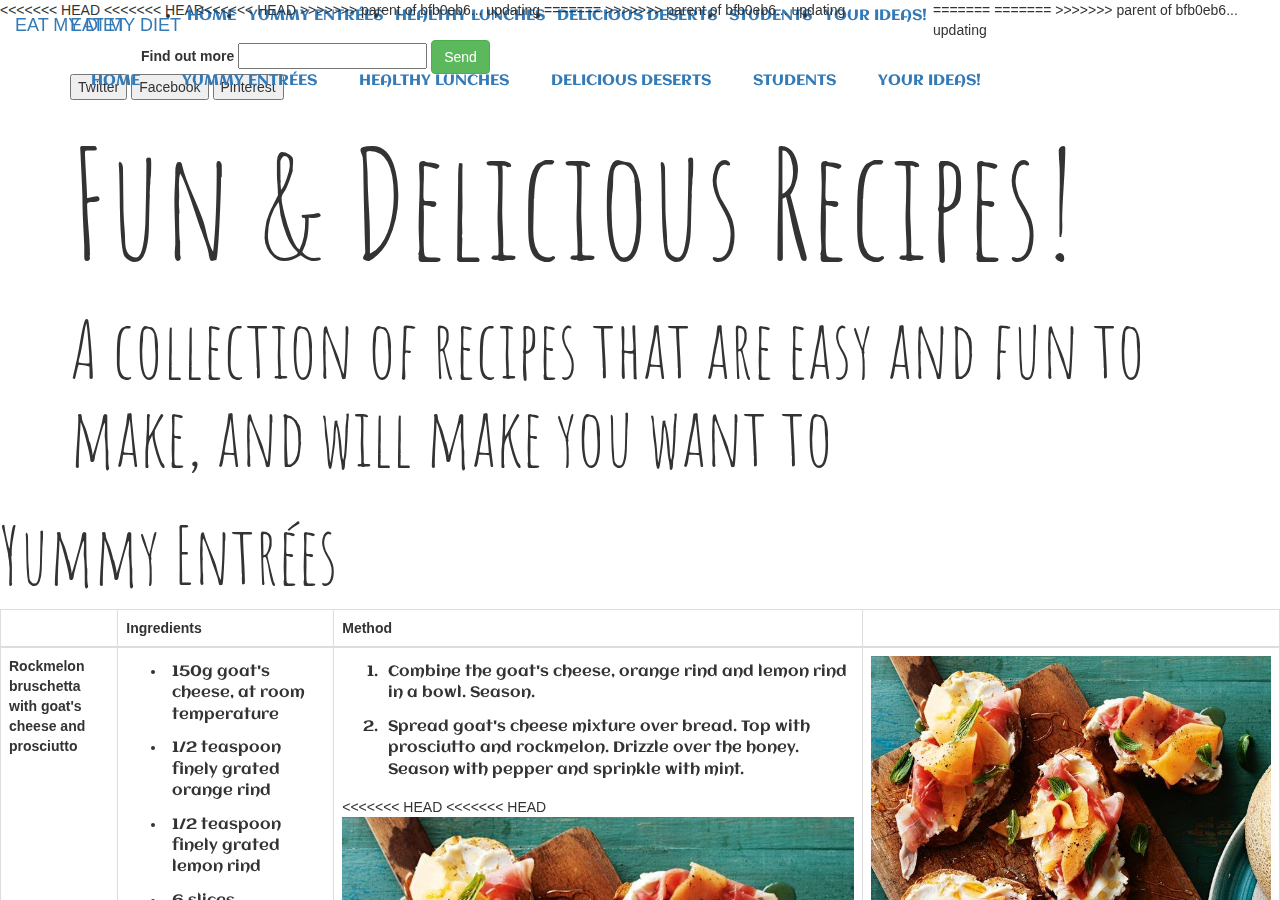
==== index.html @ ce7e186a "Revert "updating"" ====
<!DOCTYPE html>

<html>

<head>

  <title>EAT MY DIET! </title>
  <link href='https://fonts.googleapis.com/css?family=Aclonica' rel='stylesheet'>
  <link href='https://fonts.googleapis.com/css?family=Amatic SC' rel='stylesheet'>
  <script src="https://ajax.googleapis.com/ajax/libs/jquery/3.3.1/jquery.min.js"></script>
  <script src="https://maxcdn.bootstrapcdn.com/bootstrap/3.3.7/js/bootstrap.min.js"></script>
  <link rel="stylesheet" href="https://maxcdn.bootstrapcdn.com/bootstrap/3.3.7/css/bootstrap.min.css">
  <link rel="stylesheet" type="text/css" href="student-recipes.css">
  <meta name="viewport" content="width=device-width,initial-scale=1.0">
  <meta charset="utf-8">

</head>

<body>

<<<<<<< HEAD
<<<<<<< HEAD
 <nav class="navbar navbar-expand-lg navbar-light navbar-fixed-top">
      <a class="navbar-brand" href="#">EAT MY DIET</a>
      <div class="collapse navbar-collapse" id="navbarNav">
       <ul class="navbar-nav">
         <li class="nav-item active"><a href="#">HOME<span class="sr-only">(current)</span></a></li>
         <li class="nav-item active"><a class="nav-link ye-menubar" href="#yummy">YUMMY ENTRÉES</a></li>
         <li class="nav-item active"><a class="nav-link hl-menubar" href="#HL">HEALTHY LUNCHES</a></li>
         <li class="nav-item active"><a class="nav-link dd-menubar" href="#DD">DELICIOUS DESERTS</a></li>
         <li class="nav-item active"><a class= "nav-link s-menubar" href='#S'>STUDENTS</a></li>
         <li class="nav-item active"><a class= "nav-link yi-menubar" href="#YI">YOUR IDEAS!</a></li>
       </ul>
=======
=======
>>>>>>> parent of bfb0eb6... updating
 <nav class="navbar navbar-light navbar-fixed-top">
   <div class="container">
     <div class="navbar-header">
       <a class="navbar-brand" href="#">EAT MY DIET</a>
<<<<<<< HEAD
>>>>>>> parent of bfb0eb6... updating
=======
>>>>>>> parent of bfb0eb6... updating
     </div>
     <ul class="nav navbar-nav">
       <li class="active"><a href="#">HOME</a></li>
       <li><a class="ye menubar" href="#">YUMMY ENTRÉES</a></li>
       <li><a class="hl menubar" href="#">HEALTHY LUNCHES</a></li>
       <li><a class="dd menubar" href="#">DELICIOUS DESERTS</a></li>
       <li><a class= "s menubar" href='#'>STUDENTS</a></li>
       <li><a class= "yi menubar" href="#">YOUR IDEAS!</a></li>

     </ul>
   </div>
 </nav>

  <div class="container">

    <div class="form">
      <form role='form'>
        <label for="email">Find out more</label>
        <input type="text" name="email" >
        <button class="btn btn-success" type="submit">Send</button>
      </form>
    </div>

    <div id="social-buttons">
      <button class="btn-twitter">Twitter</button>
      <button class="btn-facebook">Facebook</button>
      <button class="btn-pinterest">Pinterest</button>
    </div>
</div>

    <div class="head">
      <div class="container" id=5>
        <h1> Fun & Delicious Recipes! </h1>
        <h2> A collection of recipes that are easy and fun to make, and will make you want to
      </div>
    </div>


    <div class="head">
      <div class="containeryummy">
        <h2> Yummy Entrées </h2>
        <table class="table table-bordered">
          <thead class="thead-light">
            <tr>
              <th scope="col"></th>
              <th scope="col">Ingredients</th>
              <th scope="col">Method</th>
              <th scope="col"></th>
            </tr>
          </thead>
          <tbody>
            <tr>
              <th scope="row">Rockmelon bruschetta with goat's cheese and prosciutto</th>
              <td>
                <ul>
                <li>150g goat's cheese, at room temperature</li>
                <li>1/2 teaspoon finely grated orange rind</li>
                <li>1/2 teaspoon finely grated lemon rind</li>
                <li>6 slices sourdough bread, chargrilled</li>
                <li>6 slices prosciutto</li>
                <li>500g rockmelon, peeled, thinly sliced lengthways</li>
                <li>Honey, to serve</li>
                <li>Fresh mint leaves, to serve</li>
              </ul>
            </td>
              <td>
                <ol>
                <li>Combine the goat's cheese, orange rind and lemon rind in a bowl. Season.</li>
                <li>Spread goat's cheese mixture over bread. Top with prosciutto and rockmelon. Drizzle over the honey. Season with pepper and sprinkle with mint.</li>
              </ol>
<<<<<<< HEAD
<<<<<<< HEAD
            </div>
              <div class="col-3"> <img src="rockmelon-bruschetta-with-goats-cheese-and-prosciutto-70235-1.jpeg" style="width:100%"> </div>
            </div>
            <div  class="row">
              <div scope="row" class="col-3">Tomato and Mozzarella</div>
              <div class="col-3">
=======
=======
>>>>>>> parent of bfb0eb6... updating
            </td>
              <td> <img src="rockmelon-bruschetta-with-goats-cheese-and-prosciutto-70235-1.jpeg" width="400px"> </td>
            </tr>
            <tr>
              <th scope="row">Tomato and Mozzarella</th>
              <td>
<<<<<<< HEAD
>>>>>>> parent of bfb0eb6... updating
=======
>>>>>>> parent of bfb0eb6... updating
                <ul>
                <li>Cherry Tomatoes</li>
                <li>"Bite size" Mozzarella</li>
                <li>Basil leaves</li>
                <li>Olive oil</li>
                <li>Black pepper</li>
              </ul>
            </td>
              <td>
                <ol>
                  <li>Combine the ingredients</li>
                  <li>Season with pepper and add plenty of olive oil</li>
                </ol>
<<<<<<< HEAD
<<<<<<< HEAD
              </div>
              <div class="col-3"><img src="cherry-tomatoes-delicious-food-7765.jpg" style="width:100%"></div>
            </div>
        </div>
    </div>

    <div class="head" id="HL">
=======
=======
>>>>>>> parent of bfb0eb6... updating
              </td>
              <td><img src="cherry-tomatoes-delicious-food-7765.jpg" width="400px"></td>
            </tr>
          </tbody>
        </table>
<<<<<<< HEAD
>>>>>>> parent of bfb0eb6... updating
=======
>>>>>>> parent of bfb0eb6... updating

      </div>
    </div>

    <div class="head">
      <div class="container1">
        <h2> Healthy Lunches </h2>
        <table class="table table-bordered">
          <thead class="thead-light">
            <tr>
              <th scope="col"></th>
              <th scope="col">Ingredients</th>
              <th scope="col">Method</th>
              <th scope="col"></th>
            </tr>
          </thead>
          <tbody>
            <tr>
              <th scope="row">Baked sweet potatoes with steak fajita filling</th>
              <td>
                <ul>
                <li>4 sweet potatoes</li>
                <li>2 tbsp live oil, plus extra to rub on the potatoes</li>
                <li>juice 1 lime</li>
                <li>2 tsp chilli powder</li>
                <li>1 tsp garlic powder</li>
                <li>1 tsp ground cumin</li>
                <li>500g lean beef steak, cut into medium-sized strips</li>
                <li>2 onions, thinly sliced</li>
                <li>a mixture of 4 orange, yellow and red peppers, thinly sliced</li>
                <li>small handful coriander, chopped</li>
                <li>2 avocados, halved, stoned and peeled</li>
              </ul>
            </td>
              <td>
                <ol>
                <li>Heat oven to 220C/200C fan/gas 7. Wash the sweet potatoes, prick them with a fork all over, then rub with a little olive oil and season generously. Wrap each potato in tin foil and bake on a baking tray for 45-55 mins until soft.</li>
                <li>To make the marinade, put the lime juice, chilli powder, garlic powder, cumin, 1 tbsp olive oil and a generous pinch of seasoning in a bowl. Mix everything together, then pour half the marinade into a second bowl. Add the steak to one of the bowls and mix well. Add the onions and peppers to the other bowl and mix to ensure everything is evenly coated. Cover both bowls in cling film and chill in the fridge until needed.</li>
                <li>When the sweet potatoes have about 20 mins left to cook, heat the remaining 1 tbsp olive oil in a large frying pan over a medium heat. Add the onion and pepper mixture, cook for 12-15 mins, stirring often, until they go soft and start to glisten and brown, then tip onto a plate. Wipe the pan clean with some kitchen paper, add the steak and cook for 3-5 mins, stirring often. Add the onions and peppers back to the pan for a few mins before serving, then remove from the heat and stir through most of the coriander.</li>
                <li>Mash the avocado in a bowl with a fork. Add a good pinch of salt and the rest of the coriander.</li>
                <li>To serve, halve each sweet potato lengthways, mash the insides with a fork, then top with a spoonful of the steak fajita mixture and a dollop of mashed avocado. Enjoy!</li>
            </td>
              <td> <img src="baked-sweet-potato.jpg" width="400px"> </td>
            </tr>
            <tr>
              <th scope="row">Chipotle chicken wraps</th>
              <td>
                <ul>
                <li>1 tbsp vegetable oil</li>
                <li>1 onion, finely sliced</li>
                <li>1 garlic clove</li>
                <li>2 chicken breasts, sliced into strips</li>
                <li>2 tbsp chipotle paste</li>
                <li>400g can chopped tomatoes</li>
                <li>400g can black beans, drained</li>
                <li>4 large corn or flour tortilla wraps</li>
                <li>½ avocado, stoned, peeled and sliced</li>
                <li>½ Baby Gem lettuce, shredded</li>
                <li>1 lime, halved</li>
              </ul>
            </td>
              <td>
                <ol>
                  <li>Heat the oil in a frying pan over a low-medium heat. Toss in the onion and cook for 10 mins until softened. Crush in the garlic and stir for 1 min before adding the chicken. Turn up the heat and brown the chicken all over. Spoon over the chipotle and stir to coat for 1 min. Pour in the tomatoes and bring to the boil. Season well and reduce the heat to a gentle simmer.</li>
                  <li>Cook for 5-6 mins or until the chicken is cooked through and any excess liquid has evaporated. Stir the beans through until warmed, then remove from the heat. Warm the wraps following pack instructions.</li>
                  <li>Divide the mix between the wraps, top with the avocado and shredded lettuce, and squeeze over the lime. Roll up and cut in half before serving.</li>
                </ol>
              </td>
              <td><img src="chipotle-chicken-wraps.jpg" width="400px"></td>
            </tr>
          </tbody>
        </table>
      </div>

    </div>

    <div class="head">
      <div class="container" id="DD">
        <h2> Delicious Deserts </h2>
        <table class="table table-bordered">
          <thead class="thead-light">
            <tr>
              <th scope="col"></th>
              <th scope="col">Ingredients</th>
              <th scope="col">Method</th>
              <th scope="col"></th>
            </tr>
          </thead>
          <tbody>
            <tr>
              <th scope="row">No Bake S'mores Pie</th>
              <td>
                <ul>
                <li>1 1/2 cups graham cracker crumbs</li>
                <li>1/4 cup malted milk powder</li>
                <li>2 tablespoons granulated sugar</li>
                <li>3/4 teaspoon kosher salt</li>
                <li>1/4 cup unsalted butter, melted</li>
                <li>1/4 cup heavy cream</li>
                <li>8 ounces bittersweet chocolate, finely choppe</li>
                <li>1/3 cup heavy cream</li>
                <li>1 1/2 teaspoons light corn syrup</li>
                <li>2 1/2 tablespoons unsalted butter</li>
                <li>1 bag marshmallows</li>
              </ul>
            </td>
              <td>
                <ol>
                <li>Make the Graham Cracker Crust: In a large bowl, whisk together the graham cracker crumbs, malted milk powder, sugar and salt. In a measuring cup, whisk together the melted butter and heavy cream, then pour over the crumb mixture. Using a rubber spatula, fold and mix and the ingredients together until all of the dry ingredients are evenly moistened. Turn the mixture out into a 9-inch pie plate and press evenly along the bottom and up the sides of the pan. Refrigerate while the chocolate filling is prepared.</li>
                <li>Make the Chocolate Filling: Place the chopped chocolate in a medium bowl. Combine the heavy cream and corn syrup in a small saucepan and place over medium heat. Warm the mixture until it is just barely boiling. Remove from the heat and pour over the chopped chocolate. Let sit for 1 minutes, then gently begin stirring with a rubber spatula (starting in the middle and working your way out), mixing until all of the chocolate is melted and combined. Add the butter and stir until melted and incorporated. (If the mixture cools down too much to totally melt the chocolate or butter, microwave in 10-second increments on 50% power, stirring until everything is completely melted together.)</li>
                <li>Pour the chocolate mixture into the chilled pie crust and spread into an even layer. Gently press the marshmallows into the chocolate filling, covering the top of the pie with marshmallows. Chill the pie briefly (30 minutes to 1 hour) to allow the chocolate the set. When ready to serve, use a kitchen torch to toast the marshmallows. The pie can be kept at room temperature as long as it’s not warmer than about 72 degrees. If your kitchen is warmer than that, then I would refrigerate the pie so the chocolate filling doesn’t melt.</li>
                </ol>
            </td>
              <td> <img src="smores-pie-34-600.jpeg" width="400px"> </td>
            </tr>
            <tr>
              <th scope="row">Gooey Pecan Pie Biscuits</th>
              <td>
                <ul>
                <li>1 pound of biscuit dough</li>
                <li>2 cups of pecan pie filling</li>
                <li>1/2 cup of melted unsalted butter</li>
              </ul>
            </td>
              <td>
                <ol>
                  <li>Cut the biscuit dough into 16 equal pieces, then roll the dough into balls and put them in a large bowl</li>
                  <li>Toss with the pecan pie filling and melted butter.</li>
                  <li>Scopp everything into a medium ovenproof skillet and bake at 350F for 22 to 27 minutes, until the biscuits are cooked through. Serve hot.</li>
                </ol>
              </td>
              <td><img src="pecanpie.jpeg" style="width:100%"></td>
            </tr>
          </tbody>
        </table>
      </div>

    </div>

    <div class="head">
      <div class="container" id="S">
        <h2> Students </h2>
        <table class="table table-bordered">
          <thead class="thead-light">
            <tr>
              <th scope="col"></th>
              <th scope="col">Ingredients</th>
              <th scope="col">Method</th>
              <th scope="col"></th>
            </tr>
          </thead>
          <tbody>
            <tr>
              <th scope="row">Pasta and Pesto</th>
              <td>
                <ul>
                <li>1 pack of Pasta</li>
                <li>1 can of Pesto</li>
                <li>Parmesan cheese to taste</li>
                <li>Cherry Tomatoes</li>
                <li>Basil leaves</li>
                <li>Black pepper</li>
                <li>Salt</li>
              </ul>
            </td>
              <td>
                <ol>
                <li>Cook the pasta. Don't forget to add salt.</li>
                <li>Add pesto sauce to the cooked pasta. Season with pepper and sprinkle with basil leaves and parmesan cheese</li>
              </ol>
            </td>
              <td> <img src="close-up-1854245_960_720.jpg" style="width:100%"> </td>
            </tr>
            <tr>
              <th scope="row">Tomato and Mozzarella</th>
              <td>
                <ul>
                <li>250g long grain rice</li>
                <li>3 tbsp vegetable oil</li>
                <li>1 onion, finely chopped</li>
                <li>4 eggs, beaten</li>
                <li>2 spring onions, sliced, to serve</li>
              </ul>
            </td>
              <td>
                <ol>
                  <li>Cook the rice following pack instructions, then drain, spread it out to steam-dry and set aside.</li>
                  <li>Heat 2 tbsp of the oil in a large wok over a high heat, then add the onion and fry until lightly browned, around 5 mins. Add the rice, stir and toast for about 3 mins, then move to the side of the pan.</li>
                  <li>Add the remaining oil, then tip in the egg mixture. Leave to cook a little, then mix in with the rice – stir vigorously to coat the grains or, if you prefer the egg chunkier, allow to set for a little longer before breaking up and stirring through. Tip into a serving bowl and scatter over the spring onion to serve.</li>
                </ol>
              </td>
              <td><img src="eggrice.jpg" style="width:100%"></td>
            </tr>
          </tbody>
        </table>
      </div>
    </div>


  <script src="java.js"></script>
</body>
---- student-recipes.css ----
h1 {
    font-family: 'Amatic SC';font-size: 150px; font-weight: semibold;
}
h2 {
    font-family: 'Amatic SC';font-size: 80px; font-weight: lighter;
}
h3 {
    font-family: 'Amatic SC';font-size: 50px; font-weight: normal;
}

h4 {
    font-family: 'Amatic SC';font-size: 40px; font-weight: lighter;
}

li {
  font-family:'Aclonica';font-size: 15px; font-weight: lighter; padding: 6px;
}
.container1 {
   overflow: hidden;
   position: relative;
   top: 600px;
}
<<<<<<< HEAD
<<<<<<< HEAD
#HL{
  overflow: hidden;
  position: relative;
  top: 600px;
}
#yummy {
=======
.containeryummy {
>>>>>>> parent of bfb0eb6... updating
   overflow: hidden;
   position: relative;
   top: 600px;
}
#DD {
   overflow: hidden;
   position: relative;
   top: 600px;
}
#S {
=======
.containeryummy {
>>>>>>> parent of bfb0eb6... updating
   overflow: hidden;
   position: relative;
   top: 600px;
}
.container1:before {
  content: ' ';
  position: absolute;
  left: 0;
  top: 0;
  width: 100%;
  height: 100%;
  z-index: 1;
  opacity: 0.8;
  filter: alpha(opacity=50);
}
.container1 h1 {
    padding: 50px;
    text-align: center;
    z-index: 2;
    position: relative;
    color: black;
}
.container1 p {
  padding: 50px;
  text-align: center;
  z-index: 2;
  position: relative;
  color: black;
}
.form button {
  color: white;
  background: #6495ED;
  border-color: #6495ED;
  padding: 20px;
  align: center;
  top: auto;
}
#social-buttons button{
  color:white;
  text-align: center;
  padding: 10px;
  align: center;
}
.btn-twitter {
  background: #00acee;
  border-color: #009ad5;

}
.btn-facebook {
  background: #4868ac;
  border-color: #314775;
}
.btn-pinterest {
  background: #b62f26;
  border-color: #b62f26;
}
#mission {
  background:#00b8e6;
  color: #ddd;
}
body {
   padding-top: 50px 0;
   background-color: #80e5ff;
 }
.navbar {
  background: #ffffff;
  text-align: right;
          }

.navbar-brand{
    font-size: 25px;
    font-family: 'Aclonica';
}
.container1 h2 {
              padding: 50px;
              text-align: center;
              z-index: 2;
              position: relative;
              color: black;
}
.containeryummy h2 {
              padding: 50px;
              text-align: center;
              z-index: 2;
              position: relative;
              color: black;
}
.container1 iframe {
            position: relative;
            left: 410px;
            top: 50px;
}
.container3 {
  padding: 60px;
  z-index: 2;
  position: relative;
}
.container3 {
   background-image: url(dish-918613_960_720.jpg);
   background-size: 120%;
   background-position: bottom;
   position: absolute;
   height: 850px;
   width: 1440px;

 }
 .container5 h1 {
     padding: 50px;
     text-align: center;
     z-index: 2;
     position: relative;
     color: black;
     text-align: center;
     top: 280px;
 }
 .containerTomato {
   background-image: url(cherry-tomatoes-delicious-food-7765.jpg);
   background-position: center;
   background-repeat: no-repeat;
   background-size: 30%
<<<<<<< HEAD

 }
 .table {
  flex-direction: row | row-reverse | column | column-reverse;

 }
 thead {
   font-family: 'Aclonica';
   font-size: 20px;
   color: #f59563;
 }
 th {
   font-family: 'Aclonica';
   font-size: 17px;
   color: #f59563;
 }

=======
>>>>>>> e8f358fd8a469f2dc99a892f4d86136d5c4770d0
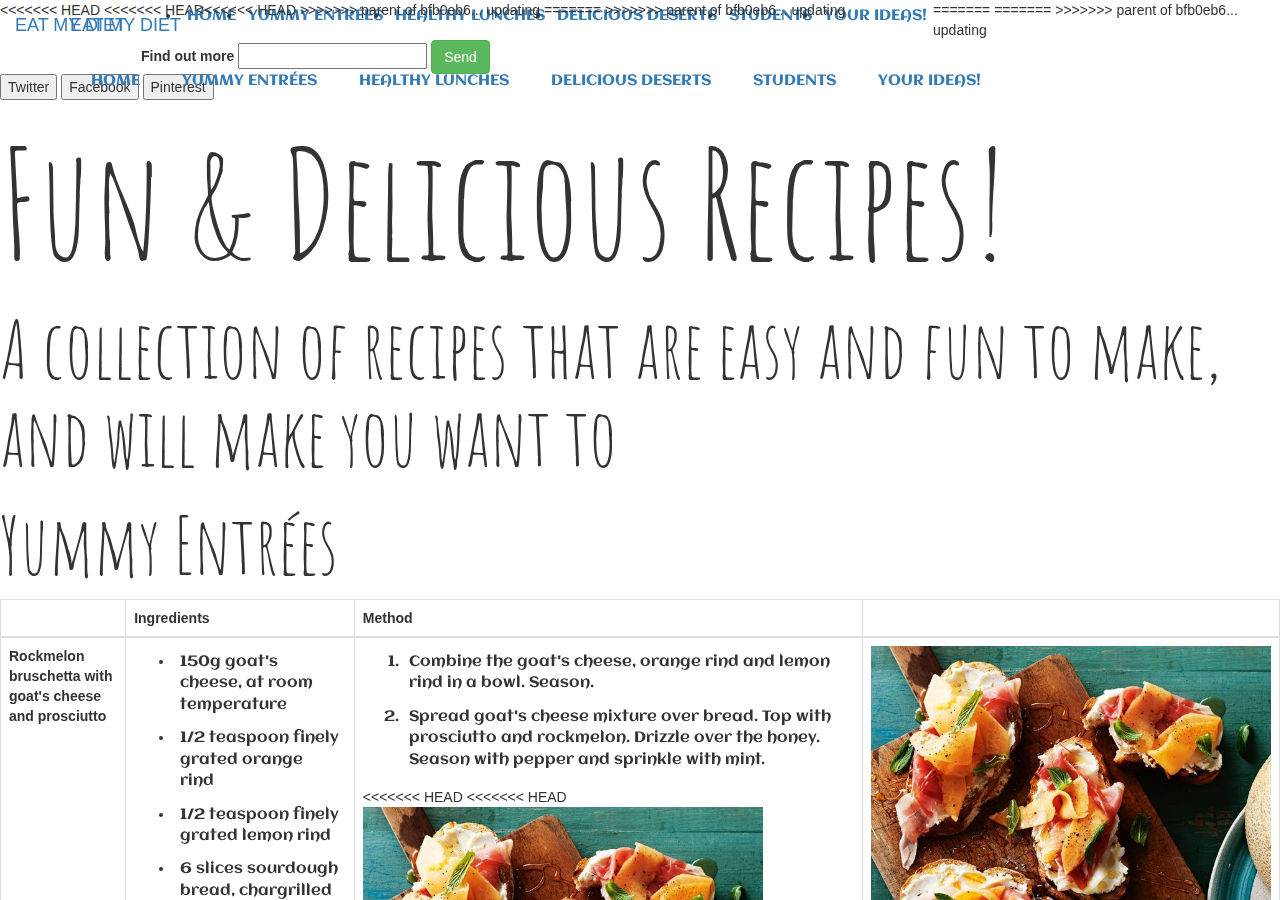
==== commit 12b83c3e: "Revert "buttons"" ====
--- a/index.html
+++ b/index.html
@@ -25,11 +25,11 @@
       <div class="collapse navbar-collapse" id="navbarNav">
        <ul class="navbar-nav">
          <li class="nav-item active"><a href="#">HOME<span class="sr-only">(current)</span></a></li>
-         <li class="nav-item active"><a class="nav-link ye-menubar" href="#yummy">YUMMY ENTRÉES</a></li>
-         <li class="nav-item active"><a class="nav-link hl-menubar" href="#HL">HEALTHY LUNCHES</a></li>
-         <li class="nav-item active"><a class="nav-link dd-menubar" href="#DD">DELICIOUS DESERTS</a></li>
-         <li class="nav-item active"><a class= "nav-link s-menubar" href='#S'>STUDENTS</a></li>
-         <li class="nav-item active"><a class= "nav-link yi-menubar" href="#YI">YOUR IDEAS!</a></li>
+         <li class="nav-item"><a class="nav-link ye-menubar" href="#yummy">YUMMY ENTRÉES</a></li>
+         <li class="nav-item"><a class="nav-link hl-menubar" href="#">HEALTHY LUNCHES</a></li>
+         <li class="nav-item"><a class="nav-link dd-menubar" href="#">DELICIOUS DESERTS</a></li>
+         <li class="nav-item"><a class= "nav-link s-menubar" href='#'>STUDENTS</a></li>
+         <li class="nav-item"><a class= "nav-link yi-menubar" href="#">YOUR IDEAS!</a></li>
        </ul>
 =======
 =======
@@ -55,7 +55,7 @@
    </div>
  </nav>
 
-  <div class="container">
+  <div class="container3">
 
     <div class="form">
       <form role='form'>
@@ -73,7 +73,7 @@
 </div>
 
     <div class="head">
-      <div class="container" id=5>
+      <div class="container5">
         <h1> Fun & Delicious Recipes! </h1>
         <h2> A collection of recipes that are easy and fun to make, and will make you want to
       </div>
@@ -115,7 +115,7 @@
 <<<<<<< HEAD
 <<<<<<< HEAD
             </div>
-              <div class="col-3"> <img src="rockmelon-bruschetta-with-goats-cheese-and-prosciutto-70235-1.jpeg" style="width:100%"> </div>
+              <div class="col-3"> <img src="rockmelon-bruschetta-with-goats-cheese-and-prosciutto-70235-1.jpeg" width="400"> </div>
             </div>
             <div  class="row">
               <div scope="row" class="col-3">Tomato and Mozzarella</div>
@@ -149,11 +149,12 @@
 <<<<<<< HEAD
 <<<<<<< HEAD
               </div>
-              <div class="col-3"><img src="cherry-tomatoes-delicious-food-7765.jpg" style="width:100%"></div>
+              <div class="col-3"><img src="cherry-tomatoes-delicious-food-7765.jpg" width="400"></div>
             </div>
         </div>
     </div>
 
+<<<<<<< HEAD
     <div class="head" id="HL">
 =======
 =======
@@ -167,6 +168,9 @@
 >>>>>>> parent of bfb0eb6... updating
 =======
 >>>>>>> parent of bfb0eb6... updating
+=======
+    <div class="head" id="HealthyLunches">
+>>>>>>> parent of 697e146... buttons
 
       </div>
     </div>
@@ -244,7 +248,7 @@
     </div>
 
     <div class="head">
-      <div class="container" id="DD">
+      <div class="container1">
         <h2> Delicious Deserts </h2>
         <table class="table table-bordered">
           <thead class="thead-light">
@@ -298,7 +302,7 @@
                   <li>Scopp everything into a medium ovenproof skillet and bake at 350F for 22 to 27 minutes, until the biscuits are cooked through. Serve hot.</li>
                 </ol>
               </td>
-              <td><img src="pecanpie.jpeg" style="width:100%"></td>
+              <td><img src="pecanpie.jpeg" width="400px"></td>
             </tr>
           </tbody>
         </table>
@@ -307,7 +311,7 @@
     </div>
 
     <div class="head">
-      <div class="container" id="S">
+      <div class="container1">
         <h2> Students </h2>
         <table class="table table-bordered">
           <thead class="thead-light">
@@ -338,7 +342,7 @@
                 <li>Add pesto sauce to the cooked pasta. Season with pepper and sprinkle with basil leaves and parmesan cheese</li>
               </ol>
             </td>
-              <td> <img src="close-up-1854245_960_720.jpg" style="width:100%"> </td>
+              <td> <img src="close-up-1854245_960_720.jpg" width="400px"> </td>
             </tr>
             <tr>
               <th scope="row">Tomato and Mozzarella</th>
@@ -358,13 +362,20 @@
                   <li>Add the remaining oil, then tip in the egg mixture. Leave to cook a little, then mix in with the rice – stir vigorously to coat the grains or, if you prefer the egg chunkier, allow to set for a little longer before breaking up and stirring through. Tip into a serving bowl and scatter over the spring onion to serve.</li>
                 </ol>
               </td>
-              <td><img src="eggrice.jpg" style="width:100%"></td>
+              <td><img src="eggrice.jpg" width="400px"></td>
             </tr>
           </tbody>
         </table>
       </div>
     </div>
 
+    <div class="head">
+      <div class="container1">
+        <h2> Your ideas </h2>
+        <iframe src="https://docs.google.com/forms/d/e/1FAIpQLSdxsk2-qVplgVSxOYtNj84JMuceHnx13heT1-ufwWcGK3ix8g/viewform?embedded=true" width="640" height="1324" frameborder="0" marginheight="0" marginwidth="0">Loading...</iframe>
+      </div>
+
+    </div>
 
   <script src="java.js"></script>
 </body>
--- a/student-recipes.css
+++ b/student-recipes.css
@@ -22,7 +22,11 @@
 }
 <<<<<<< HEAD
 <<<<<<< HEAD
+<<<<<<< HEAD
 #HL{
+=======
+#HealthyLunches{
+>>>>>>> parent of 697e146... buttons
   overflow: hidden;
   position: relative;
   top: 600px;
@@ -35,6 +39,7 @@
    position: relative;
    top: 600px;
 }
+<<<<<<< HEAD
 #DD {
    overflow: hidden;
    position: relative;
@@ -48,6 +53,8 @@
    position: relative;
    top: 600px;
 }
+=======
+>>>>>>> parent of 697e146... buttons
 .container1:before {
   content: ' ';
   position: absolute;
@@ -101,7 +108,7 @@
   border-color: #b62f26;
 }
 #mission {
-  background:#00b8e6;
+  background: rgba(32,35,41,0.9);
   color: #ddd;
 }
 body {
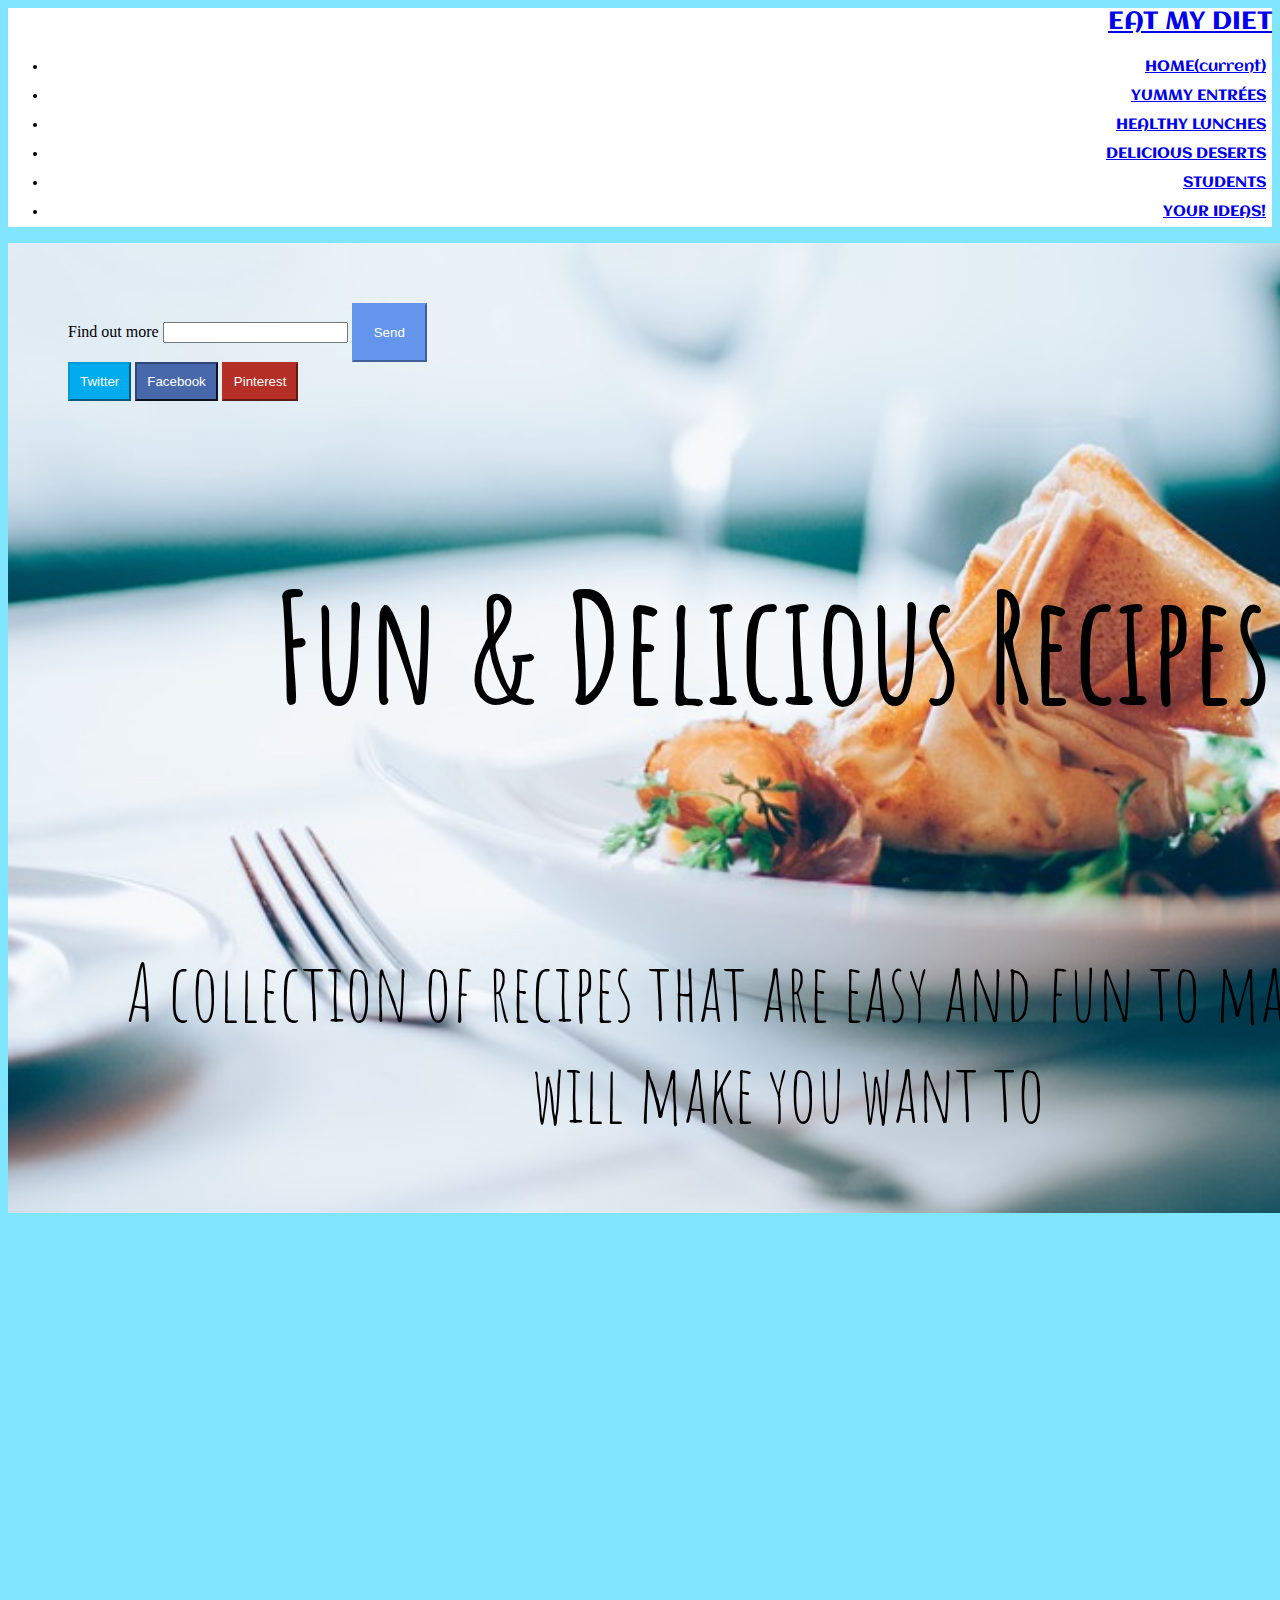
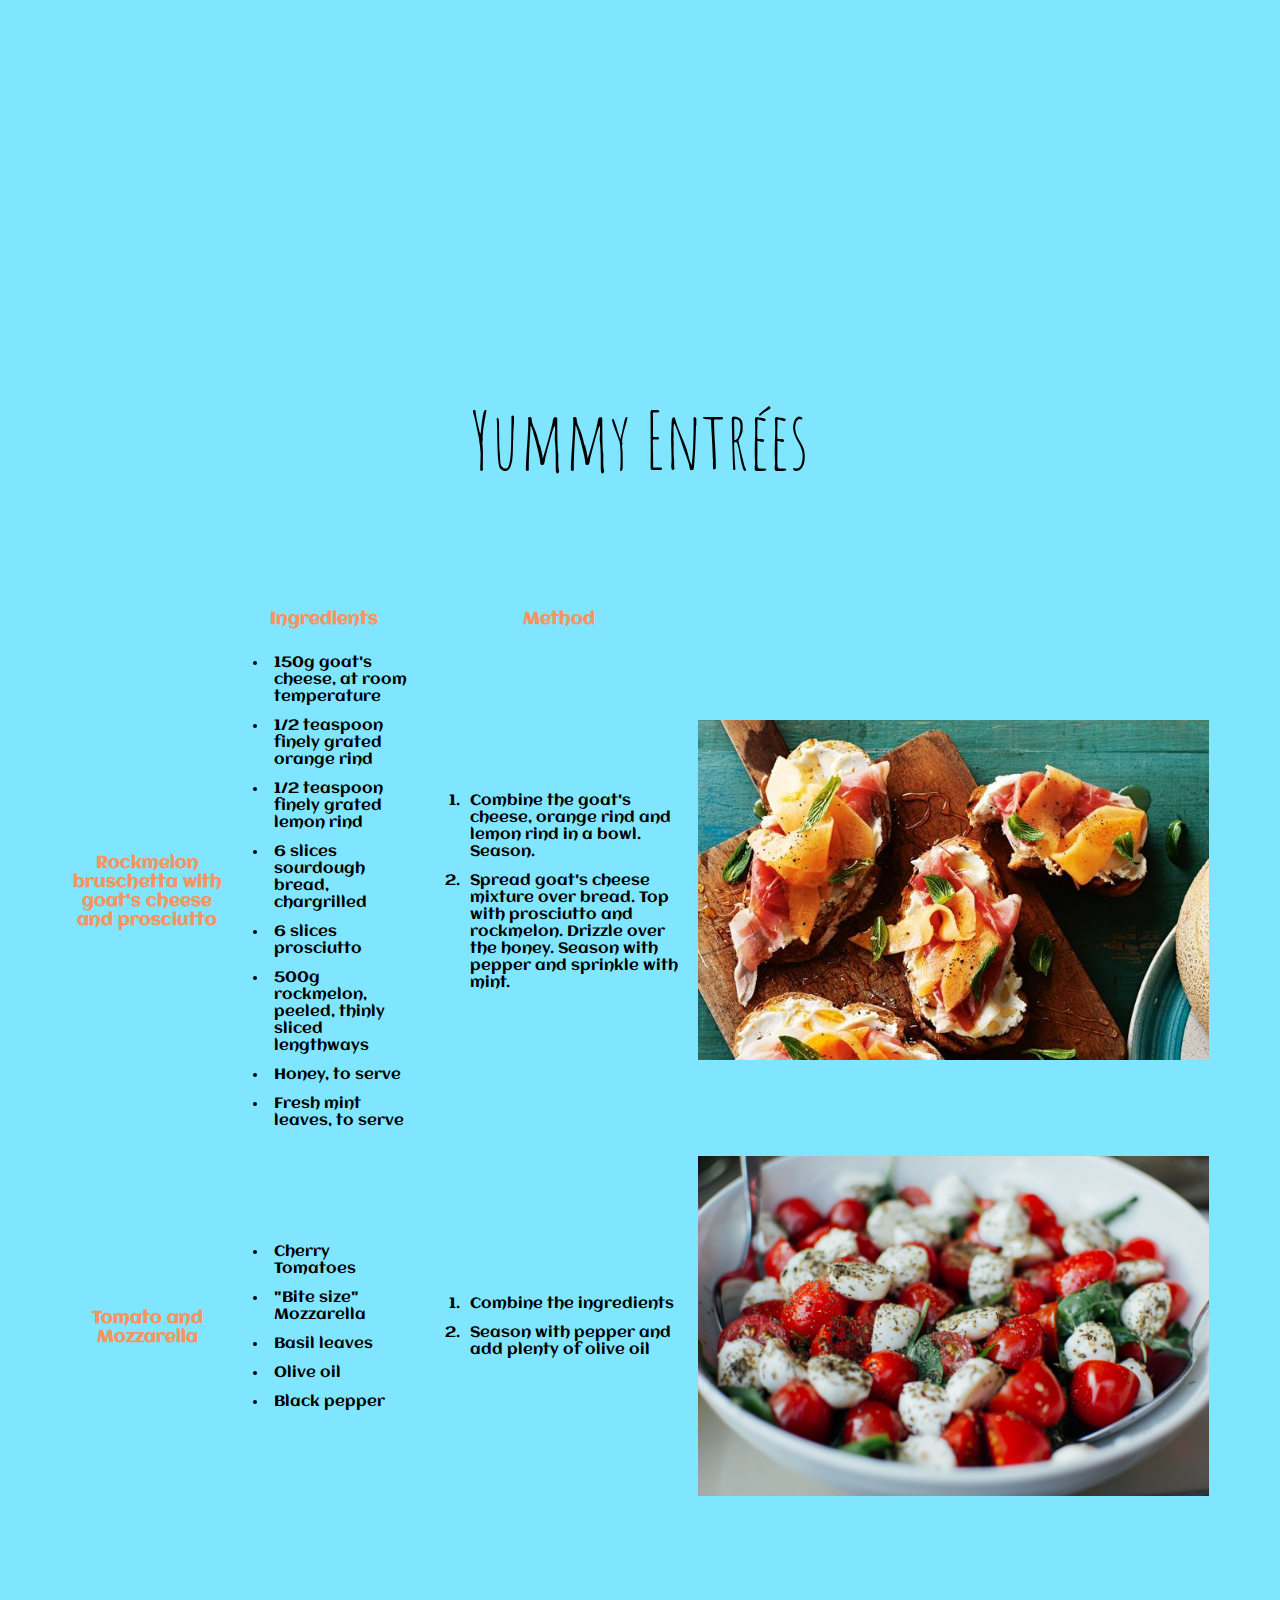
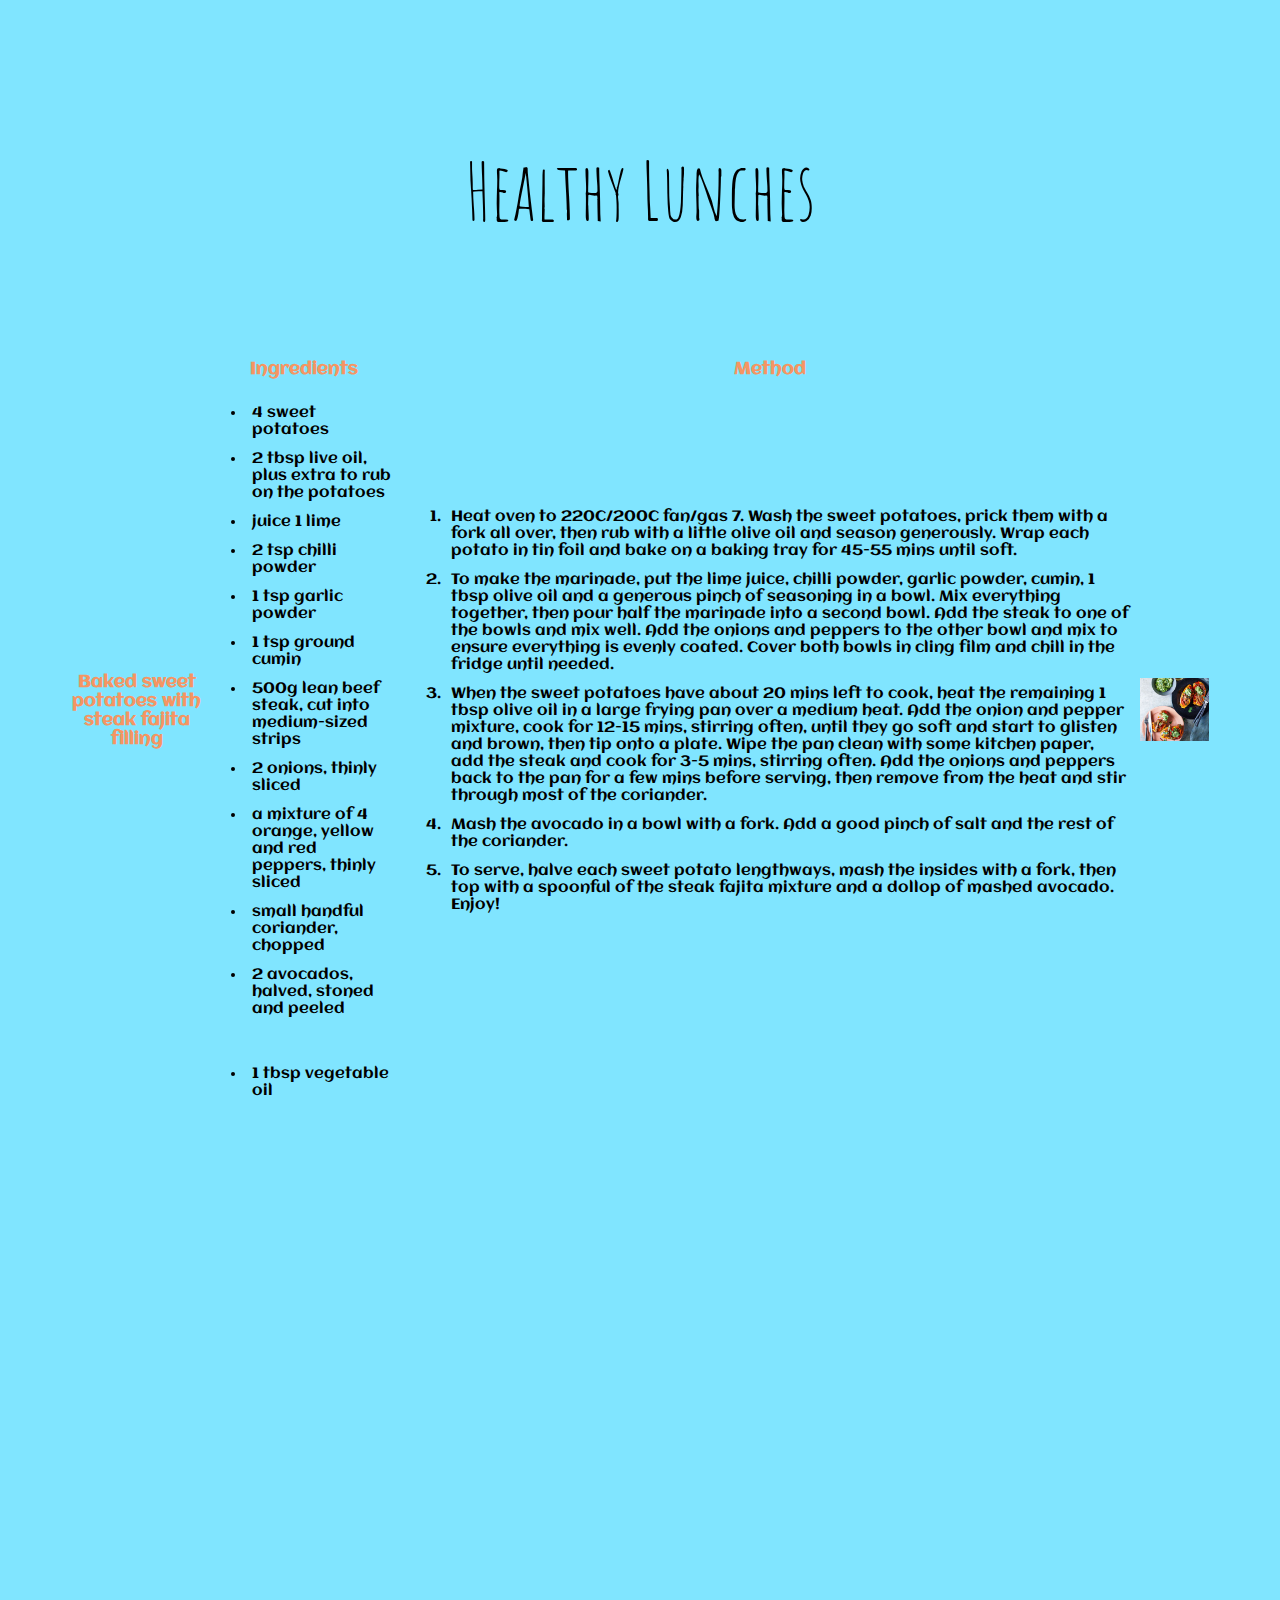
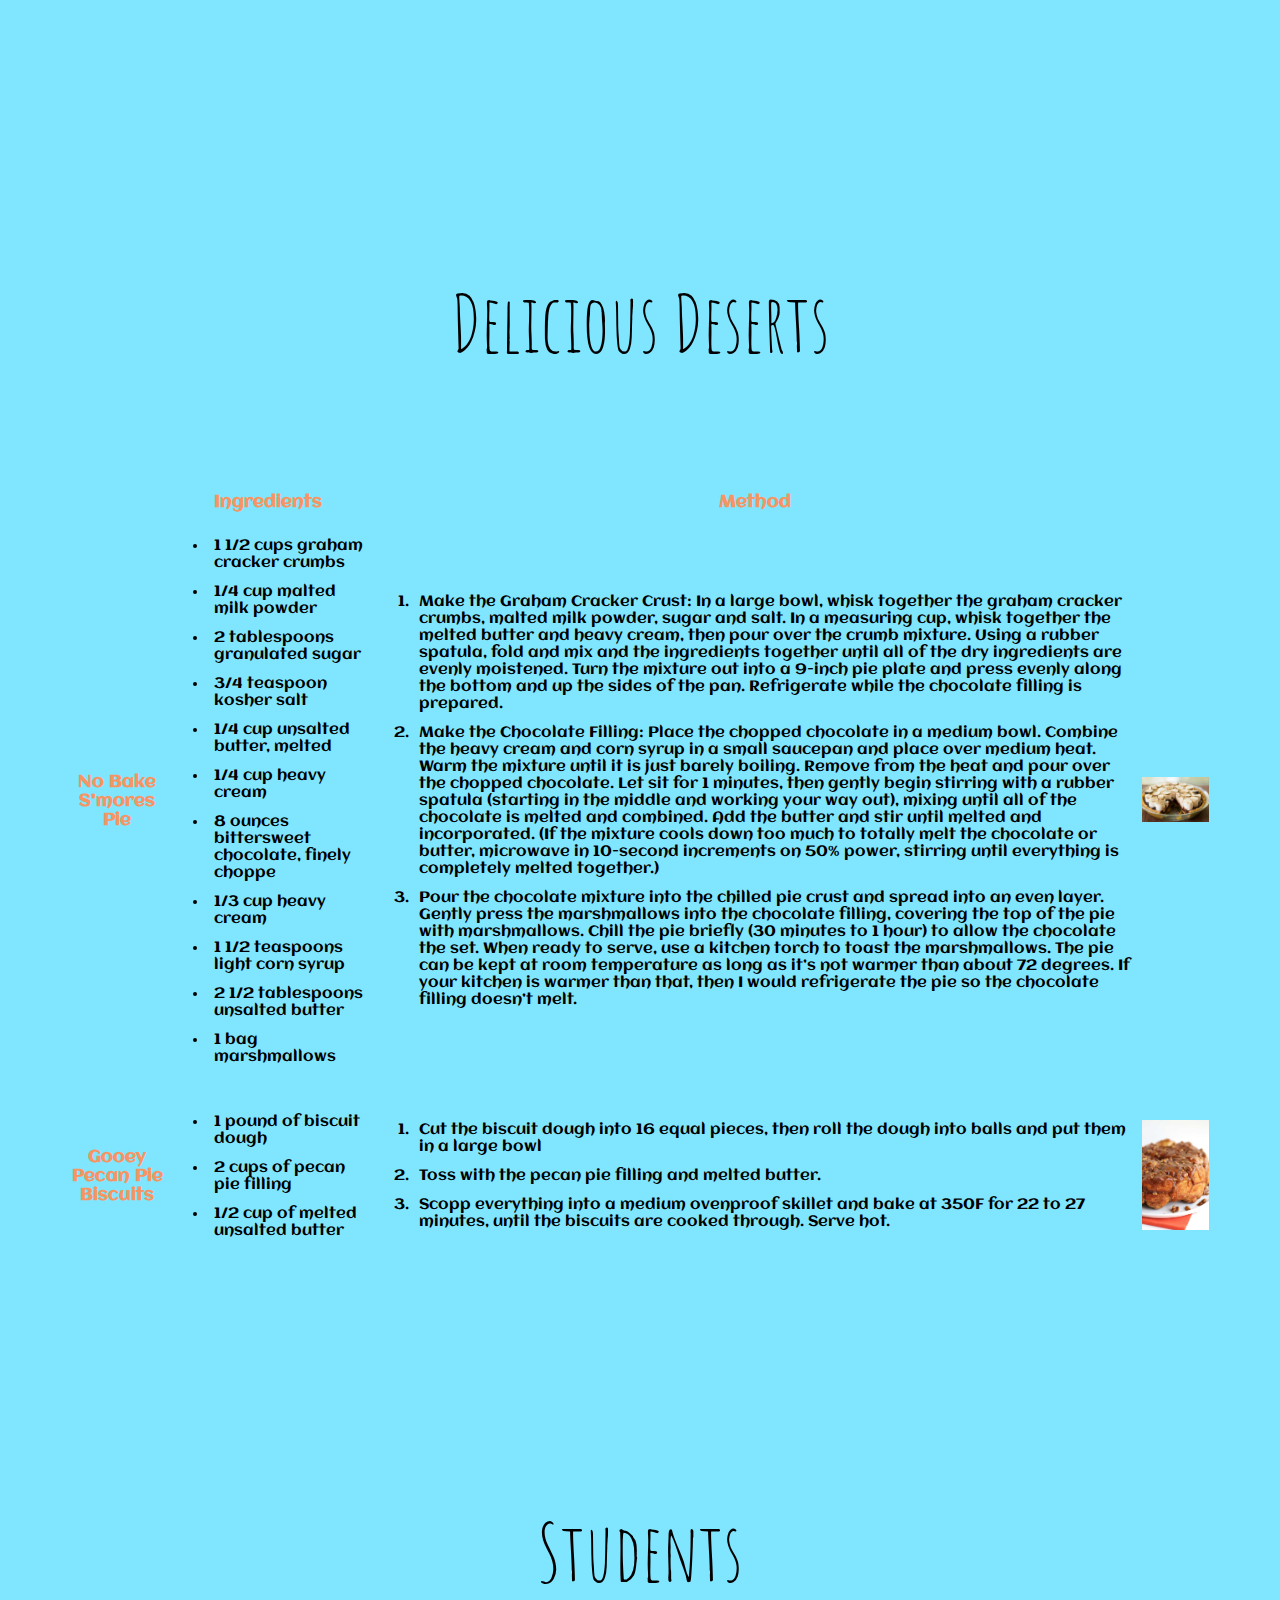
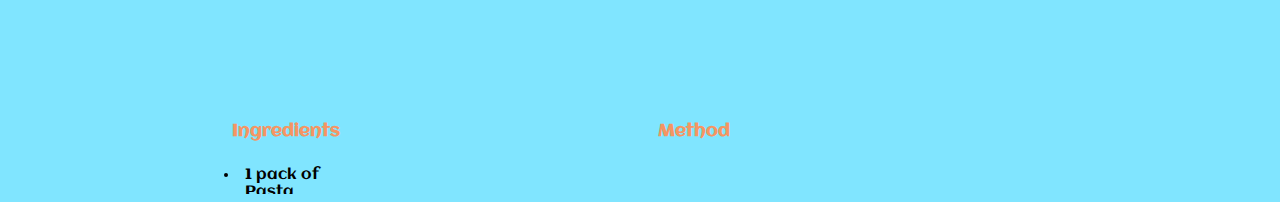
==== commit 41402d4f: "inal changes" ====
--- a/index.html
+++ b/index.html
@@ -9,7 +9,7 @@
   <link href='https://fonts.googleapis.com/css?family=Amatic SC' rel='stylesheet'>
   <script src="https://ajax.googleapis.com/ajax/libs/jquery/3.3.1/jquery.min.js"></script>
   <script src="https://maxcdn.bootstrapcdn.com/bootstrap/3.3.7/js/bootstrap.min.js"></script>
-  <link rel="stylesheet" href="https://maxcdn.bootstrapcdn.com/bootstrap/3.3.7/css/bootstrap.min.css">
+<link rel="stylesheet" href="https://stackpath.bootstrapcdn.com/bootstrap/4.1.3/css/bootstrap.min.css" integrity="sha384-MCw98/SFnGE8fJT3GXwEOngsV7Zt27NXFoaoApmYm81iuXoPkFOJwJ8ERdknLPMO" crossorigin="anonymous">
   <link rel="stylesheet" type="text/css" href="student-recipes.css">
   <meta name="viewport" content="width=device-width,initial-scale=1.0">
   <meta charset="utf-8">
@@ -18,87 +18,58 @@
 
 <body>
 
-<<<<<<< HEAD
-<<<<<<< HEAD
  <nav class="navbar navbar-expand-lg navbar-light navbar-fixed-top">
       <a class="navbar-brand" href="#">EAT MY DIET</a>
       <div class="collapse navbar-collapse" id="navbarNav">
        <ul class="navbar-nav">
          <li class="nav-item active"><a href="#">HOME<span class="sr-only">(current)</span></a></li>
-         <li class="nav-item"><a class="nav-link ye-menubar" href="#yummy">YUMMY ENTRÉES</a></li>
-         <li class="nav-item"><a class="nav-link hl-menubar" href="#">HEALTHY LUNCHES</a></li>
-         <li class="nav-item"><a class="nav-link dd-menubar" href="#">DELICIOUS DESERTS</a></li>
-         <li class="nav-item"><a class= "nav-link s-menubar" href='#'>STUDENTS</a></li>
-         <li class="nav-item"><a class= "nav-link yi-menubar" href="#">YOUR IDEAS!</a></li>
+         <li class="nav-item active"><a class="nav-link ye-menubar" href="#yummy">YUMMY ENTRÉES</a></li>
+         <li class="nav-item active"><a class="nav-link hl-menubar" href="#HL">HEALTHY LUNCHES</a></li>
+         <li class="nav-item active"><a class="nav-link dd-menubar" href="#DD">DELICIOUS DESERTS</a></li>
+         <li class="nav-item active"><a class= "nav-link s-menubar" href='#S'>STUDENTS</a></li>
+         <li class="nav-item active"><a class= "nav-link yi-menubar" href="#YI">YOUR IDEAS!</a></li>
        </ul>
-=======
-=======
->>>>>>> parent of bfb0eb6... updating
- <nav class="navbar navbar-light navbar-fixed-top">
-   <div class="container">
-     <div class="navbar-header">
-       <a class="navbar-brand" href="#">EAT MY DIET</a>
-<<<<<<< HEAD
->>>>>>> parent of bfb0eb6... updating
-=======
->>>>>>> parent of bfb0eb6... updating
      </div>
-     <ul class="nav navbar-nav">
-       <li class="active"><a href="#">HOME</a></li>
-       <li><a class="ye menubar" href="#">YUMMY ENTRÉES</a></li>
-       <li><a class="hl menubar" href="#">HEALTHY LUNCHES</a></li>
-       <li><a class="dd menubar" href="#">DELICIOUS DESERTS</a></li>
-       <li><a class= "s menubar" href='#'>STUDENTS</a></li>
-       <li><a class= "yi menubar" href="#">YOUR IDEAS!</a></li>
-
-     </ul>
-   </div>
+
  </nav>
 
-  <div class="container3">
-
-    <div class="form">
-      <form role='form'>
-        <label for="email">Find out more</label>
-        <input type="text" name="email" >
-        <button class="btn btn-success" type="submit">Send</button>
-      </form>
-    </div>
-
-    <div id="social-buttons">
-      <button class="btn-twitter">Twitter</button>
-      <button class="btn-facebook">Facebook</button>
-      <button class="btn-pinterest">Pinterest</button>
-    </div>
-</div>
-
-    <div class="head">
-      <div class="container5">
+
+    <div class="head" id="cont5">
+      <div class="form">
+        <form role='form'>
+          <label for="email">Find out more</label>
+          <input type="text" name="email" >
+          <button class="btn btn-success" type="submit">Send</button>
+        </form>
+      </div>
+
+      <div id="social-buttons">
+        <button class="btn-twitter">Twitter</button>
+        <button class="btn-facebook">Facebook</button>
+        <button class="btn-pinterest">Pinterest</button>
+      </div>
         <h1> Fun & Delicious Recipes! </h1>
         <h2> A collection of recipes that are easy and fun to make, and will make you want to
-      </div>
-    </div>
-
-
-    <div class="head">
-      <div class="containeryummy">
-        <h2> Yummy Entrées </h2>
-        <table class="table table-bordered">
-          <thead class="thead-light">
-            <tr>
-              <th scope="col"></th>
-              <th scope="col">Ingredients</th>
-              <th scope="col">Method</th>
-              <th scope="col"></th>
-            </tr>
-          </thead>
-          <tbody>
-            <tr>
-              <th scope="row">Rockmelon bruschetta with goat's cheese and prosciutto</th>
-              <td>
+    </div>
+
+
+    <div class="head" id="yummy">
+        <div class="container">
+          <h2> Yummy Entrées </h2>
+          <table class="table table-bordered">
+
+              <tr class="row">
+              <th scope="col" class="col-3"></th>
+              <th  scope="col" class="col-3">Ingredients</th>
+              <th  scope="col" class="col-3">Method</th>
+              <th scope="col" class="col-3"></th>
+            </tr>
+            <tr class="row">
+              <th scope="row" class="col-3">Rockmelon bruschetta with goat's cheese and prosciutto</div>
+              <td class="col-3">
                 <ul>
                 <li>150g goat's cheese, at room temperature</li>
-                <li>1/2 teaspoon finely grated orange rind</li>
+                 <li>1/2 teaspoon finely grated orange rind</li>
                 <li>1/2 teaspoon finely grated lemon rind</li>
                 <li>6 slices sourdough bread, chargrilled</li>
                 <li>6 slices prosciutto</li>
@@ -107,32 +78,17 @@
                 <li>Fresh mint leaves, to serve</li>
               </ul>
             </td>
-              <td>
+              <td class="col-3">
                 <ol>
                 <li>Combine the goat's cheese, orange rind and lemon rind in a bowl. Season.</li>
                 <li>Spread goat's cheese mixture over bread. Top with prosciutto and rockmelon. Drizzle over the honey. Season with pepper and sprinkle with mint.</li>
               </ol>
-<<<<<<< HEAD
-<<<<<<< HEAD
-            </div>
-              <div class="col-3"> <img src="rockmelon-bruschetta-with-goats-cheese-and-prosciutto-70235-1.jpeg" width="400"> </div>
-            </div>
-            <div  class="row">
-              <div scope="row" class="col-3">Tomato and Mozzarella</div>
-              <div class="col-3">
-=======
-=======
->>>>>>> parent of bfb0eb6... updating
-            </td>
-              <td> <img src="rockmelon-bruschetta-with-goats-cheese-and-prosciutto-70235-1.jpeg" width="400px"> </td>
-            </tr>
-            <tr>
-              <th scope="row">Tomato and Mozzarella</th>
-              <td>
-<<<<<<< HEAD
->>>>>>> parent of bfb0eb6... updating
-=======
->>>>>>> parent of bfb0eb6... updating
+            </td>
+              <td class="col-3"> <img src="rockmelon-bruschetta-with-goats-cheese-and-prosciutto-70235-1.jpeg" style="width:100%"> </div>
+            </tr>
+            <tr class="row">
+              <th scope="row" class="col-3">Tomato and Mozzarella</div>
+              <td class="col-3">
                 <ul>
                 <li>Cherry Tomatoes</li>
                 <li>"Bite size" Mozzarella</li>
@@ -141,56 +97,32 @@
                 <li>Black pepper</li>
               </ul>
             </td>
-              <td>
+              <td class="col-3">
                 <ol>
                   <li>Combine the ingredients</li>
                   <li>Season with pepper and add plenty of olive oil</li>
                 </ol>
-<<<<<<< HEAD
-<<<<<<< HEAD
-              </div>
-              <div class="col-3"><img src="cherry-tomatoes-delicious-food-7765.jpg" width="400"></div>
-            </div>
-        </div>
-    </div>
-
-<<<<<<< HEAD
+              </td>
+              <td class="col-3"><img src="cherry-tomatoes-delicious-food-7765.jpg" style="width:100%"></div>
+            </td>
+        </table>
+    </div>
+
     <div class="head" id="HL">
-=======
-=======
->>>>>>> parent of bfb0eb6... updating
-              </td>
-              <td><img src="cherry-tomatoes-delicious-food-7765.jpg" width="400px"></td>
-            </tr>
-          </tbody>
-        </table>
-<<<<<<< HEAD
->>>>>>> parent of bfb0eb6... updating
-=======
->>>>>>> parent of bfb0eb6... updating
-=======
-    <div class="head" id="HealthyLunches">
->>>>>>> parent of 697e146... buttons
-
-      </div>
-    </div>
-
-    <div class="head">
-      <div class="container1">
+      <div class="container">
         <h2> Healthy Lunches </h2>
         <table class="table table-bordered">
-          <thead class="thead-light">
-            <tr>
-              <th scope="col"></th>
-              <th scope="col">Ingredients</th>
-              <th scope="col">Method</th>
-              <th scope="col"></th>
-            </tr>
-          </thead>
-          <tbody>
-            <tr>
-              <th scope="row">Baked sweet potatoes with steak fajita filling</th>
-              <td>
+
+            <tr class="row">
+              <th scope="col" class="col-3"></th>
+              <th scope="col" class="col-3">Ingredients</th>
+              <th scope="col" class="col-3">Method</th>
+              <th scope="col" class="col-3"></th>
+            </tr>
+
+            <tr class="row">
+              <th class="col-3">Baked sweet potatoes with steak fajita filling</th>
+              <td class="col-3">
                 <ul>
                 <li>4 sweet potatoes</li>
                 <li>2 tbsp live oil, plus extra to rub on the potatoes</li>
@@ -205,7 +137,7 @@
                 <li>2 avocados, halved, stoned and peeled</li>
               </ul>
             </td>
-              <td>
+              <td class="col-3">
                 <ol>
                 <li>Heat oven to 220C/200C fan/gas 7. Wash the sweet potatoes, prick them with a fork all over, then rub with a little olive oil and season generously. Wrap each potato in tin foil and bake on a baking tray for 45-55 mins until soft.</li>
                 <li>To make the marinade, put the lime juice, chilli powder, garlic powder, cumin, 1 tbsp olive oil and a generous pinch of seasoning in a bowl. Mix everything together, then pour half the marinade into a second bowl. Add the steak to one of the bowls and mix well. Add the onions and peppers to the other bowl and mix to ensure everything is evenly coated. Cover both bowls in cling film and chill in the fridge until needed.</li>
@@ -213,11 +145,11 @@
                 <li>Mash the avocado in a bowl with a fork. Add a good pinch of salt and the rest of the coriander.</li>
                 <li>To serve, halve each sweet potato lengthways, mash the insides with a fork, then top with a spoonful of the steak fajita mixture and a dollop of mashed avocado. Enjoy!</li>
             </td>
-              <td> <img src="baked-sweet-potato.jpg" width="400px"> </td>
-            </tr>
-            <tr>
-              <th scope="row">Chipotle chicken wraps</th>
-              <td>
+              <td class="col-3"> <img src="baked-sweet-potato.jpg" style="width:100%"> </td>
+            </tr>
+            <tr class="row">
+              <th class="col-3">Chipotle chicken wraps</th>
+              <td class="col-3">
                 <ul>
                 <li>1 tbsp vegetable oil</li>
                 <li>1 onion, finely sliced</li>
@@ -232,23 +164,22 @@
                 <li>1 lime, halved</li>
               </ul>
             </td>
-              <td>
+              <td class="col-3">
                 <ol>
                   <li>Heat the oil in a frying pan over a low-medium heat. Toss in the onion and cook for 10 mins until softened. Crush in the garlic and stir for 1 min before adding the chicken. Turn up the heat and brown the chicken all over. Spoon over the chipotle and stir to coat for 1 min. Pour in the tomatoes and bring to the boil. Season well and reduce the heat to a gentle simmer.</li>
                   <li>Cook for 5-6 mins or until the chicken is cooked through and any excess liquid has evaporated. Stir the beans through until warmed, then remove from the heat. Warm the wraps following pack instructions.</li>
                   <li>Divide the mix between the wraps, top with the avocado and shredded lettuce, and squeeze over the lime. Roll up and cut in half before serving.</li>
                 </ol>
               </td>
-              <td><img src="chipotle-chicken-wraps.jpg" width="400px"></td>
-            </tr>
-          </tbody>
+              <td class="col-3"><img src="chipotle-chicken-wraps.jpg" style="width:100%" ></td>
+            </tr>
         </table>
       </div>
 
     </div>
 
     <div class="head">
-      <div class="container1">
+      <div class="container" id="DD">
         <h2> Delicious Deserts </h2>
         <table class="table table-bordered">
           <thead class="thead-light">
@@ -284,7 +215,7 @@
                 <li>Pour the chocolate mixture into the chilled pie crust and spread into an even layer. Gently press the marshmallows into the chocolate filling, covering the top of the pie with marshmallows. Chill the pie briefly (30 minutes to 1 hour) to allow the chocolate the set. When ready to serve, use a kitchen torch to toast the marshmallows. The pie can be kept at room temperature as long as it’s not warmer than about 72 degrees. If your kitchen is warmer than that, then I would refrigerate the pie so the chocolate filling doesn’t melt.</li>
                 </ol>
             </td>
-              <td> <img src="smores-pie-34-600.jpeg" width="400px"> </td>
+              <td> <img src="smores-pie-34-600.jpeg" style="width:100%"> </td>
             </tr>
             <tr>
               <th scope="row">Gooey Pecan Pie Biscuits</th>
@@ -302,7 +233,7 @@
                   <li>Scopp everything into a medium ovenproof skillet and bake at 350F for 22 to 27 minutes, until the biscuits are cooked through. Serve hot.</li>
                 </ol>
               </td>
-              <td><img src="pecanpie.jpeg" width="400px"></td>
+              <td><img src="pecanpie.jpeg" style="width:100%"></td>
             </tr>
           </tbody>
         </table>
@@ -311,15 +242,15 @@
     </div>
 
     <div class="head">
-      <div class="container1">
+      <div class="container" id="S">
         <h2> Students </h2>
         <table class="table table-bordered">
           <thead class="thead-light">
-            <tr>
-              <th scope="col"></th>
-              <th scope="col">Ingredients</th>
-              <th scope="col">Method</th>
-              <th scope="col"></th>
+            <tr class="row">
+              <th scope="col" class="col-3"></th>
+              <th scope="col" class="col-3">Ingredients</th>
+              <th scope="col" class="col-3">Method</th>
+              <th scope="col" class="col-3"></th>
             </tr>
           </thead>
           <tbody>
@@ -342,7 +273,7 @@
                 <li>Add pesto sauce to the cooked pasta. Season with pepper and sprinkle with basil leaves and parmesan cheese</li>
               </ol>
             </td>
-              <td> <img src="close-up-1854245_960_720.jpg" width="400px"> </td>
+              <td> <img src="close-up-1854245_960_720.jpg" style="width:100%"> </td>
             </tr>
             <tr>
               <th scope="row">Tomato and Mozzarella</th>
@@ -362,20 +293,12 @@
                   <li>Add the remaining oil, then tip in the egg mixture. Leave to cook a little, then mix in with the rice – stir vigorously to coat the grains or, if you prefer the egg chunkier, allow to set for a little longer before breaking up and stirring through. Tip into a serving bowl and scatter over the spring onion to serve.</li>
                 </ol>
               </td>
-              <td><img src="eggrice.jpg" width="400px"></td>
+              <td><img src="eggrice.jpg" style="width:100%"></td>
             </tr>
           </tbody>
         </table>
       </div>
     </div>
 
-    <div class="head">
-      <div class="container1">
-        <h2> Your ideas </h2>
-        <iframe src="https://docs.google.com/forms/d/e/1FAIpQLSdxsk2-qVplgVSxOYtNj84JMuceHnx13heT1-ufwWcGK3ix8g/viewform?embedded=true" width="640" height="1324" frameborder="0" marginheight="0" marginwidth="0">Loading...</iframe>
-      </div>
-
-    </div>
-
-  <script src="java.js"></script>
+
 </body>
--- a/student-recipes.css
+++ b/student-recipes.css
@@ -15,47 +15,31 @@
 li {
   font-family:'Aclonica';font-size: 15px; font-weight: lighter; padding: 6px;
 }
-.container1 {
+.container {
    overflow: hidden;
    position: relative;
    top: 600px;
 }
-<<<<<<< HEAD
-<<<<<<< HEAD
-<<<<<<< HEAD
 #HL{
-=======
-#HealthyLunches{
->>>>>>> parent of 697e146... buttons
   overflow: hidden;
   position: relative;
-  top: 600px;
+
 }
 #yummy {
-=======
-.containeryummy {
->>>>>>> parent of bfb0eb6... updating
    overflow: hidden;
    position: relative;
-   top: 600px;
 }
-<<<<<<< HEAD
 #DD {
    overflow: hidden;
    position: relative;
-   top: 600px;
+
 }
 #S {
-=======
-.containeryummy {
->>>>>>> parent of bfb0eb6... updating
    overflow: hidden;
    position: relative;
-   top: 600px;
+
 }
-=======
->>>>>>> parent of 697e146... buttons
-.container1:before {
+.container:before {
   content: ' ';
   position: absolute;
   left: 0;
@@ -66,14 +50,32 @@
   opacity: 0.8;
   filter: alpha(opacity=50);
 }
-.container1 h1 {
+#cont5:before {
+  content: ' ';
+  position: absolute;
+  left: 0;
+  top: 0;
+  width: 100%;
+  height: 100%;
+  z-index: 1;
+  opacity: 0.8;
+  filter: alpha(opacity=50);
+}
+.container h1 {
     padding: 50px;
     text-align: center;
     z-index: 2;
     position: relative;
     color: black;
 }
-.container1 p {
+#cont5 h1 {
+   padding: 50px;
+   text-align: center;
+   z-index: 2;
+   position: relative;
+   color: black;
+}
+.container p {
   padding: 50px;
   text-align: center;
   z-index: 2;
@@ -108,7 +110,7 @@
   border-color: #b62f26;
 }
 #mission {
-  background: rgba(32,35,41,0.9);
+  background:#00b8e6;
   color: #ddd;
 }
 body {
@@ -124,56 +126,53 @@
     font-size: 25px;
     font-family: 'Aclonica';
 }
-.container1 h2 {
+.container h2 {
               padding: 50px;
               text-align: center;
               z-index: 2;
               position: relative;
               color: black;
 }
-.containeryummy h2 {
+#cont5 h2 {
               padding: 50px;
               text-align: center;
               z-index: 2;
               position: relative;
               color: black;
 }
-.container1 iframe {
+#yummy h2 {
+              padding: 50px;
+              text-align: center;
+              z-index: 2;
+              position: relative;
+              color: black;
+}
+.container iframe {
             position: relative;
             left: 410px;
             top: 50px;
 }
-.container3 {
+.container {
   padding: 60px;
   z-index: 2;
   position: relative;
 }
-.container3 {
+
+#cont5 {
    background-image: url(dish-918613_960_720.jpg);
    background-size: 120%;
    background-position: bottom;
    position: absolute;
    height: 850px;
    width: 1440px;
+   padding: 60px;
+   z-index: 2;
+   position: relative;
+   overflow: hidden;
+   position: relative;
+ }
 
- }
- .container5 h1 {
-     padding: 50px;
-     text-align: center;
-     z-index: 2;
-     position: relative;
-     color: black;
-     text-align: center;
-     top: 280px;
- }
- .containerTomato {
-   background-image: url(cherry-tomatoes-delicious-food-7765.jpg);
-   background-position: center;
-   background-repeat: no-repeat;
-   background-size: 30%
-<<<<<<< HEAD
 
- }
  .table {
   flex-direction: row | row-reverse | column | column-reverse;
 
@@ -188,6 +187,3 @@
    font-size: 17px;
    color: #f59563;
  }
-
-=======
->>>>>>> e8f358fd8a469f2dc99a892f4d86136d5c4770d0
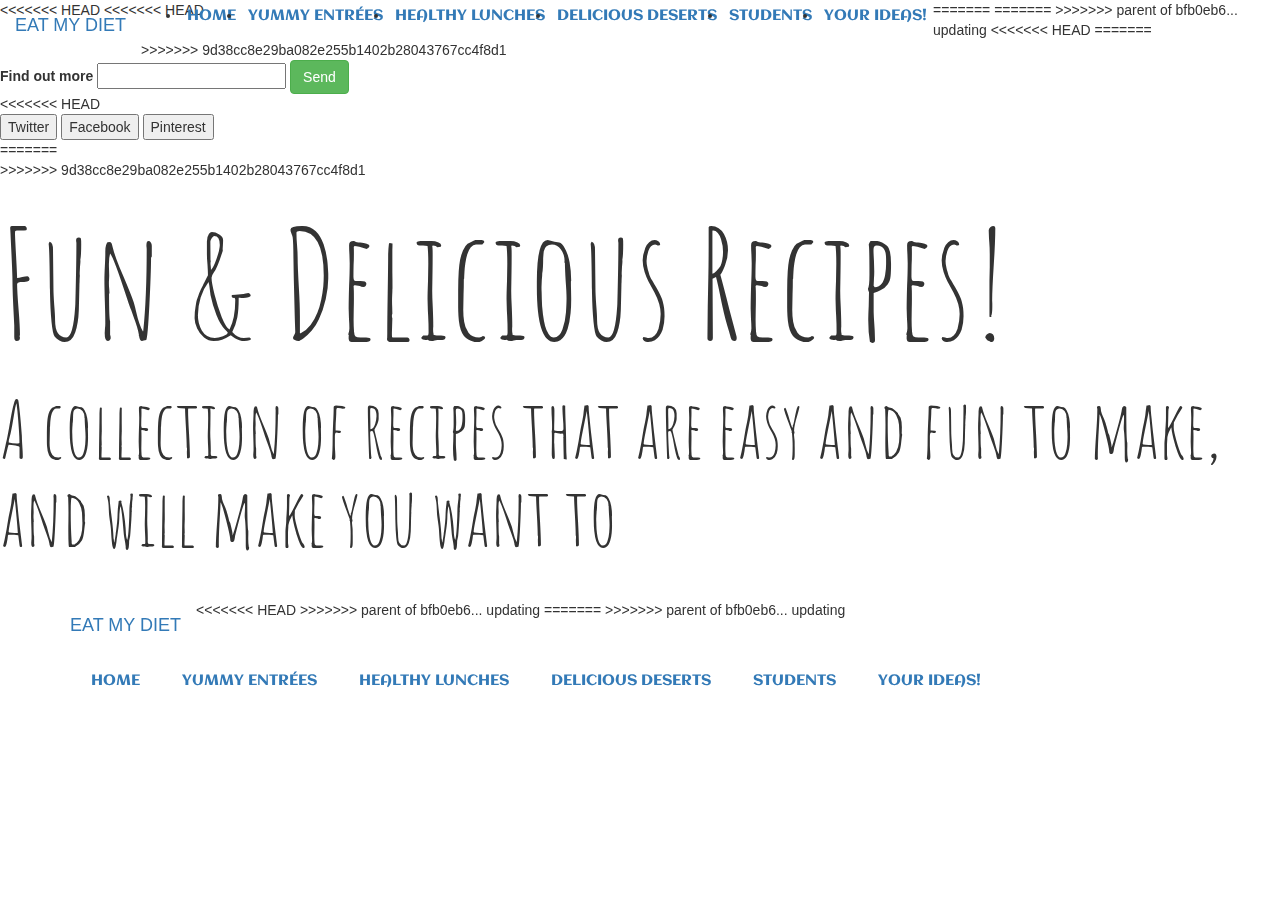
==== commit 8612d3f4: "Merge branch 'master' of https://github.com/eat-my-diet/eat-my-diet.github.io" ====
--- a/index.html
+++ b/index.html
@@ -9,7 +9,7 @@
   <link href='https://fonts.googleapis.com/css?family=Amatic SC' rel='stylesheet'>
   <script src="https://ajax.googleapis.com/ajax/libs/jquery/3.3.1/jquery.min.js"></script>
   <script src="https://maxcdn.bootstrapcdn.com/bootstrap/3.3.7/js/bootstrap.min.js"></script>
-<link rel="stylesheet" href="https://stackpath.bootstrapcdn.com/bootstrap/4.1.3/css/bootstrap.min.css" integrity="sha384-MCw98/SFnGE8fJT3GXwEOngsV7Zt27NXFoaoApmYm81iuXoPkFOJwJ8ERdknLPMO" crossorigin="anonymous">
+  <link rel="stylesheet" href="https://maxcdn.bootstrapcdn.com/bootstrap/3.3.7/css/bootstrap.min.css">
   <link rel="stylesheet" type="text/css" href="student-recipes.css">
   <meta name="viewport" content="width=device-width,initial-scale=1.0">
   <meta charset="utf-8">
@@ -18,21 +18,47 @@
 
 <body>
 
+<<<<<<< HEAD
+<<<<<<< HEAD
  <nav class="navbar navbar-expand-lg navbar-light navbar-fixed-top">
       <a class="navbar-brand" href="#">EAT MY DIET</a>
       <div class="collapse navbar-collapse" id="navbarNav">
        <ul class="navbar-nav">
          <li class="nav-item active"><a href="#">HOME<span class="sr-only">(current)</span></a></li>
-         <li class="nav-item active"><a class="nav-link ye-menubar" href="#yummy">YUMMY ENTRÉES</a></li>
-         <li class="nav-item active"><a class="nav-link hl-menubar" href="#HL">HEALTHY LUNCHES</a></li>
-         <li class="nav-item active"><a class="nav-link dd-menubar" href="#DD">DELICIOUS DESERTS</a></li>
-         <li class="nav-item active"><a class= "nav-link s-menubar" href='#S'>STUDENTS</a></li>
-         <li class="nav-item active"><a class= "nav-link yi-menubar" href="#YI">YOUR IDEAS!</a></li>
+         <li class="nav-item"><a class="nav-link ye-menubar" href="#yummy">YUMMY ENTRÉES</a></li>
+         <li class="nav-item"><a class="nav-link hl-menubar" href="#">HEALTHY LUNCHES</a></li>
+         <li class="nav-item"><a class="nav-link dd-menubar" href="#">DELICIOUS DESERTS</a></li>
+         <li class="nav-item"><a class= "nav-link s-menubar" href='#'>STUDENTS</a></li>
+         <li class="nav-item"><a class= "nav-link yi-menubar" href="#">YOUR IDEAS!</a></li>
        </ul>
+=======
+=======
+>>>>>>> parent of bfb0eb6... updating
+ <nav class="navbar navbar-light navbar-fixed-top">
+   <div class="container">
+     <div class="navbar-header">
+       <a class="navbar-brand" href="#">EAT MY DIET</a>
+<<<<<<< HEAD
+>>>>>>> parent of bfb0eb6... updating
+=======
+>>>>>>> parent of bfb0eb6... updating
      </div>
-
+     <ul class="nav navbar-nav">
+       <li class="active"><a href="#">HOME</a></li>
+       <li><a class="ye menubar" href="#">YUMMY ENTRÉES</a></li>
+       <li><a class="hl menubar" href="#">HEALTHY LUNCHES</a></li>
+       <li><a class="dd menubar" href="#">DELICIOUS DESERTS</a></li>
+       <li><a class= "s menubar" href='#'>STUDENTS</a></li>
+       <li><a class= "yi menubar" href="#">YOUR IDEAS!</a></li>
+
+     </ul>
+   </div>
  </nav>
 
+<<<<<<< HEAD
+=======
+  <div class="container3">
+>>>>>>> 9d38cc8e29ba082e255b1402b28043767cc4f8d1
 
     <div class="head" id="cont5">
       <div class="form">
@@ -43,11 +69,16 @@
         </form>
       </div>
 
+<<<<<<< HEAD
       <div id="social-buttons">
         <button class="btn-twitter">Twitter</button>
         <button class="btn-facebook">Facebook</button>
         <button class="btn-pinterest">Pinterest</button>
       </div>
+=======
+    <div class="head">
+      <div class="container5">
+>>>>>>> 9d38cc8e29ba082e255b1402b28043767cc4f8d1
         <h1> Fun & Delicious Recipes! </h1>
         <h2> A collection of recipes that are easy and fun to make, and will make you want to
     </div>
@@ -89,6 +120,14 @@
             <tr class="row">
               <th scope="row" class="col-3">Tomato and Mozzarella</div>
               <td class="col-3">
+            </td>
+              <td> <img src="rockmelon-bruschetta-with-goats-cheese-and-prosciutto-70235-1.jpeg" width="400px"> </td>
+            </tr>
+            <tr>
+              <th scope="row">Tomato and Mozzarella</th>
+              <td>
+>>>>>>> parent of bfb0eb6... updating
+>>>>>>> 9d38cc8e29ba082e255b1402b28043767cc4f8d1
                 <ul>
                 <li>Cherry Tomatoes</li>
                 <li>"Bite size" Mozzarella</li>
@@ -109,20 +148,38 @@
     </div>
 
     <div class="head" id="HL">
+<<<<<<< HEAD
       <div class="container">
+              </td>
+              <td><img src="cherry-tomatoes-delicious-food-7765.jpg" width="400px"></td>
+            </tr>
+          </tbody>
+        </table>
+>>>>>>> parent of bfb0eb6... updating
+=======
+    <div class="head" id="HealthyLunches">
+>>>>>>> parent of 697e146... buttons
+
+      </div>
+    </div>
+
+    <div class="head">
+      <div class="container1">
+>>>>>>> 9d38cc8e29ba082e255b1402b28043767cc4f8d1
         <h2> Healthy Lunches </h2>
         <table class="table table-bordered">
-
-            <tr class="row">
-              <th scope="col" class="col-3"></th>
-              <th scope="col" class="col-3">Ingredients</th>
-              <th scope="col" class="col-3">Method</th>
-              <th scope="col" class="col-3"></th>
-            </tr>
-
-            <tr class="row">
-              <th class="col-3">Baked sweet potatoes with steak fajita filling</th>
-              <td class="col-3">
+          <thead class="thead-light">
+            <tr>
+              <th scope="col"></th>
+              <th scope="col">Ingredients</th>
+              <th scope="col">Method</th>
+              <th scope="col"></th>
+            </tr>
+          </thead>
+          <tbody>
+            <tr>
+              <th scope="row">Baked sweet potatoes with steak fajita filling</th>
+              <td>
                 <ul>
                 <li>4 sweet potatoes</li>
                 <li>2 tbsp live oil, plus extra to rub on the potatoes</li>
@@ -137,7 +194,7 @@
                 <li>2 avocados, halved, stoned and peeled</li>
               </ul>
             </td>
-              <td class="col-3">
+              <td>
                 <ol>
                 <li>Heat oven to 220C/200C fan/gas 7. Wash the sweet potatoes, prick them with a fork all over, then rub with a little olive oil and season generously. Wrap each potato in tin foil and bake on a baking tray for 45-55 mins until soft.</li>
                 <li>To make the marinade, put the lime juice, chilli powder, garlic powder, cumin, 1 tbsp olive oil and a generous pinch of seasoning in a bowl. Mix everything together, then pour half the marinade into a second bowl. Add the steak to one of the bowls and mix well. Add the onions and peppers to the other bowl and mix to ensure everything is evenly coated. Cover both bowls in cling film and chill in the fridge until needed.</li>
@@ -145,11 +202,11 @@
                 <li>Mash the avocado in a bowl with a fork. Add a good pinch of salt and the rest of the coriander.</li>
                 <li>To serve, halve each sweet potato lengthways, mash the insides with a fork, then top with a spoonful of the steak fajita mixture and a dollop of mashed avocado. Enjoy!</li>
             </td>
-              <td class="col-3"> <img src="baked-sweet-potato.jpg" style="width:100%"> </td>
-            </tr>
-            <tr class="row">
-              <th class="col-3">Chipotle chicken wraps</th>
-              <td class="col-3">
+              <td> <img src="baked-sweet-potato.jpg" width="400px"> </td>
+            </tr>
+            <tr>
+              <th scope="row">Chipotle chicken wraps</th>
+              <td>
                 <ul>
                 <li>1 tbsp vegetable oil</li>
                 <li>1 onion, finely sliced</li>
@@ -164,22 +221,23 @@
                 <li>1 lime, halved</li>
               </ul>
             </td>
-              <td class="col-3">
+              <td>
                 <ol>
                   <li>Heat the oil in a frying pan over a low-medium heat. Toss in the onion and cook for 10 mins until softened. Crush in the garlic and stir for 1 min before adding the chicken. Turn up the heat and brown the chicken all over. Spoon over the chipotle and stir to coat for 1 min. Pour in the tomatoes and bring to the boil. Season well and reduce the heat to a gentle simmer.</li>
                   <li>Cook for 5-6 mins or until the chicken is cooked through and any excess liquid has evaporated. Stir the beans through until warmed, then remove from the heat. Warm the wraps following pack instructions.</li>
                   <li>Divide the mix between the wraps, top with the avocado and shredded lettuce, and squeeze over the lime. Roll up and cut in half before serving.</li>
                 </ol>
               </td>
-              <td class="col-3"><img src="chipotle-chicken-wraps.jpg" style="width:100%" ></td>
-            </tr>
-        </table>
-      </div>
-
-    </div>
-
-    <div class="head">
-      <div class="container" id="DD">
+              <td><img src="chipotle-chicken-wraps.jpg" width="400px"></td>
+            </tr>
+          </tbody>
+        </table>
+      </div>
+
+    </div>
+
+    <div class="head">
+      <div class="container1">
         <h2> Delicious Deserts </h2>
         <table class="table table-bordered">
           <thead class="thead-light">
@@ -215,7 +273,7 @@
                 <li>Pour the chocolate mixture into the chilled pie crust and spread into an even layer. Gently press the marshmallows into the chocolate filling, covering the top of the pie with marshmallows. Chill the pie briefly (30 minutes to 1 hour) to allow the chocolate the set. When ready to serve, use a kitchen torch to toast the marshmallows. The pie can be kept at room temperature as long as it’s not warmer than about 72 degrees. If your kitchen is warmer than that, then I would refrigerate the pie so the chocolate filling doesn’t melt.</li>
                 </ol>
             </td>
-              <td> <img src="smores-pie-34-600.jpeg" style="width:100%"> </td>
+              <td> <img src="smores-pie-34-600.jpeg" width="400px"> </td>
             </tr>
             <tr>
               <th scope="row">Gooey Pecan Pie Biscuits</th>
@@ -233,7 +291,7 @@
                   <li>Scopp everything into a medium ovenproof skillet and bake at 350F for 22 to 27 minutes, until the biscuits are cooked through. Serve hot.</li>
                 </ol>
               </td>
-              <td><img src="pecanpie.jpeg" style="width:100%"></td>
+              <td><img src="pecanpie.jpeg" width="400px"></td>
             </tr>
           </tbody>
         </table>
@@ -242,15 +300,15 @@
     </div>
 
     <div class="head">
-      <div class="container" id="S">
+      <div class="container1">
         <h2> Students </h2>
         <table class="table table-bordered">
           <thead class="thead-light">
-            <tr class="row">
-              <th scope="col" class="col-3"></th>
-              <th scope="col" class="col-3">Ingredients</th>
-              <th scope="col" class="col-3">Method</th>
-              <th scope="col" class="col-3"></th>
+            <tr>
+              <th scope="col"></th>
+              <th scope="col">Ingredients</th>
+              <th scope="col">Method</th>
+              <th scope="col"></th>
             </tr>
           </thead>
           <tbody>
@@ -273,7 +331,7 @@
                 <li>Add pesto sauce to the cooked pasta. Season with pepper and sprinkle with basil leaves and parmesan cheese</li>
               </ol>
             </td>
-              <td> <img src="close-up-1854245_960_720.jpg" style="width:100%"> </td>
+              <td> <img src="close-up-1854245_960_720.jpg" width="400px"> </td>
             </tr>
             <tr>
               <th scope="row">Tomato and Mozzarella</th>
@@ -293,12 +351,20 @@
                   <li>Add the remaining oil, then tip in the egg mixture. Leave to cook a little, then mix in with the rice – stir vigorously to coat the grains or, if you prefer the egg chunkier, allow to set for a little longer before breaking up and stirring through. Tip into a serving bowl and scatter over the spring onion to serve.</li>
                 </ol>
               </td>
-              <td><img src="eggrice.jpg" style="width:100%"></td>
+              <td><img src="eggrice.jpg" width="400px"></td>
             </tr>
           </tbody>
         </table>
       </div>
     </div>
 
-
+    <div class="head">
+      <div class="container1">
+        <h2> Your ideas </h2>
+        <iframe src="https://docs.google.com/forms/d/e/1FAIpQLSdxsk2-qVplgVSxOYtNj84JMuceHnx13heT1-ufwWcGK3ix8g/viewform?embedded=true" width="640" height="1324" frameborder="0" marginheight="0" marginwidth="0">Loading...</iframe>
+      </div>
+
+    </div>
+
+  <script src="java.js"></script>
 </body>
--- a/student-recipes.css
+++ b/student-recipes.css
@@ -20,12 +20,17 @@
    position: relative;
    top: 600px;
 }
+<<<<<<< HEAD
+<<<<<<< HEAD
 #HL{
   overflow: hidden;
   position: relative;
 
 }
 #yummy {
+=======
+.containeryummy {
+>>>>>>> parent of bfb0eb6... updating
    overflow: hidden;
    position: relative;
 }
@@ -40,6 +45,8 @@
 
 }
 .container:before {
+.container1:before {
+>>>>>>> 9d38cc8e29ba082e255b1402b28043767cc4f8d1
   content: ' ';
   position: absolute;
   left: 0;
@@ -110,12 +117,12 @@
   border-color: #b62f26;
 }
 #mission {
-  background:#00b8e6;
+  background: rgba(32,35,41,0.9);
   color: #ddd;
 }
 body {
    padding-top: 50px 0;
-   background-color: #80e5ff;
+   background-color: #ccffe6;
  }
 .navbar {
   background: #ffffff;
@@ -187,3 +194,4 @@
    font-size: 17px;
    color: #f59563;
  }
+>>>>>>> 9d38cc8e29ba082e255b1402b28043767cc4f8d1
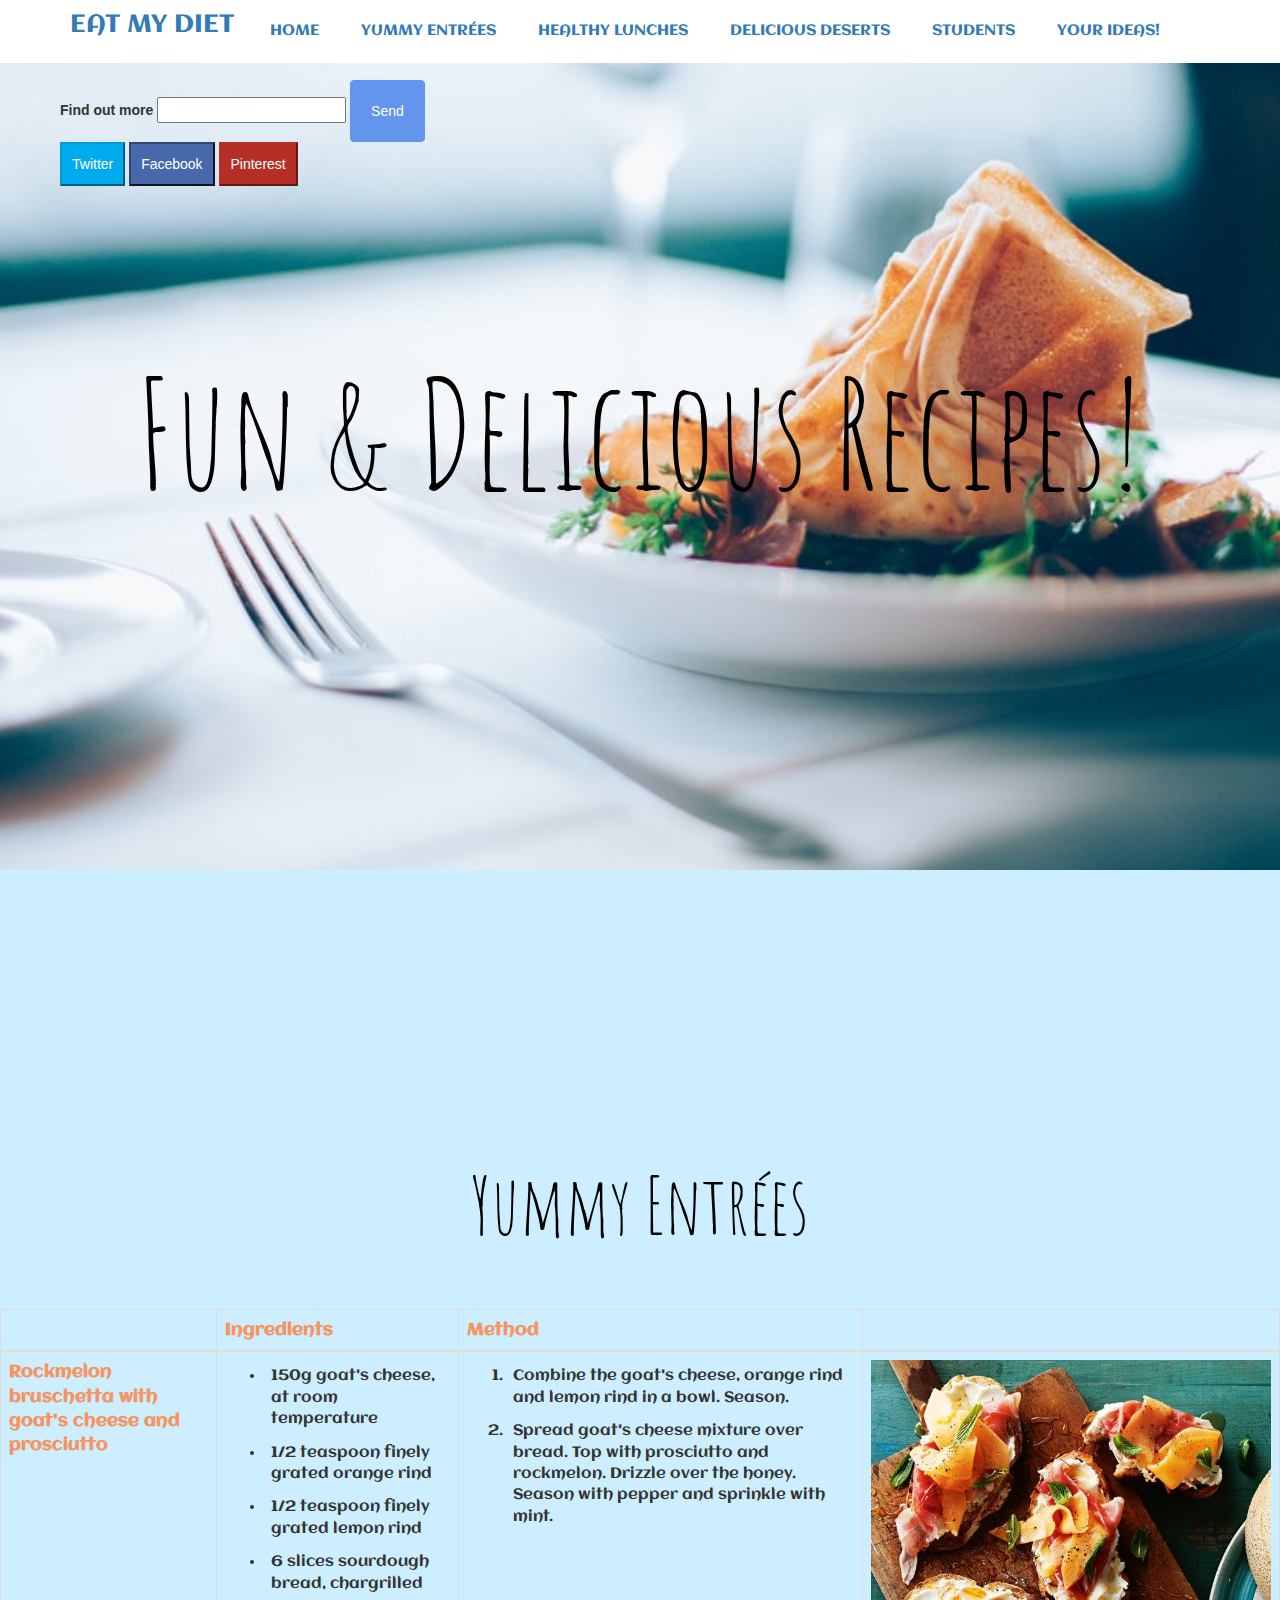
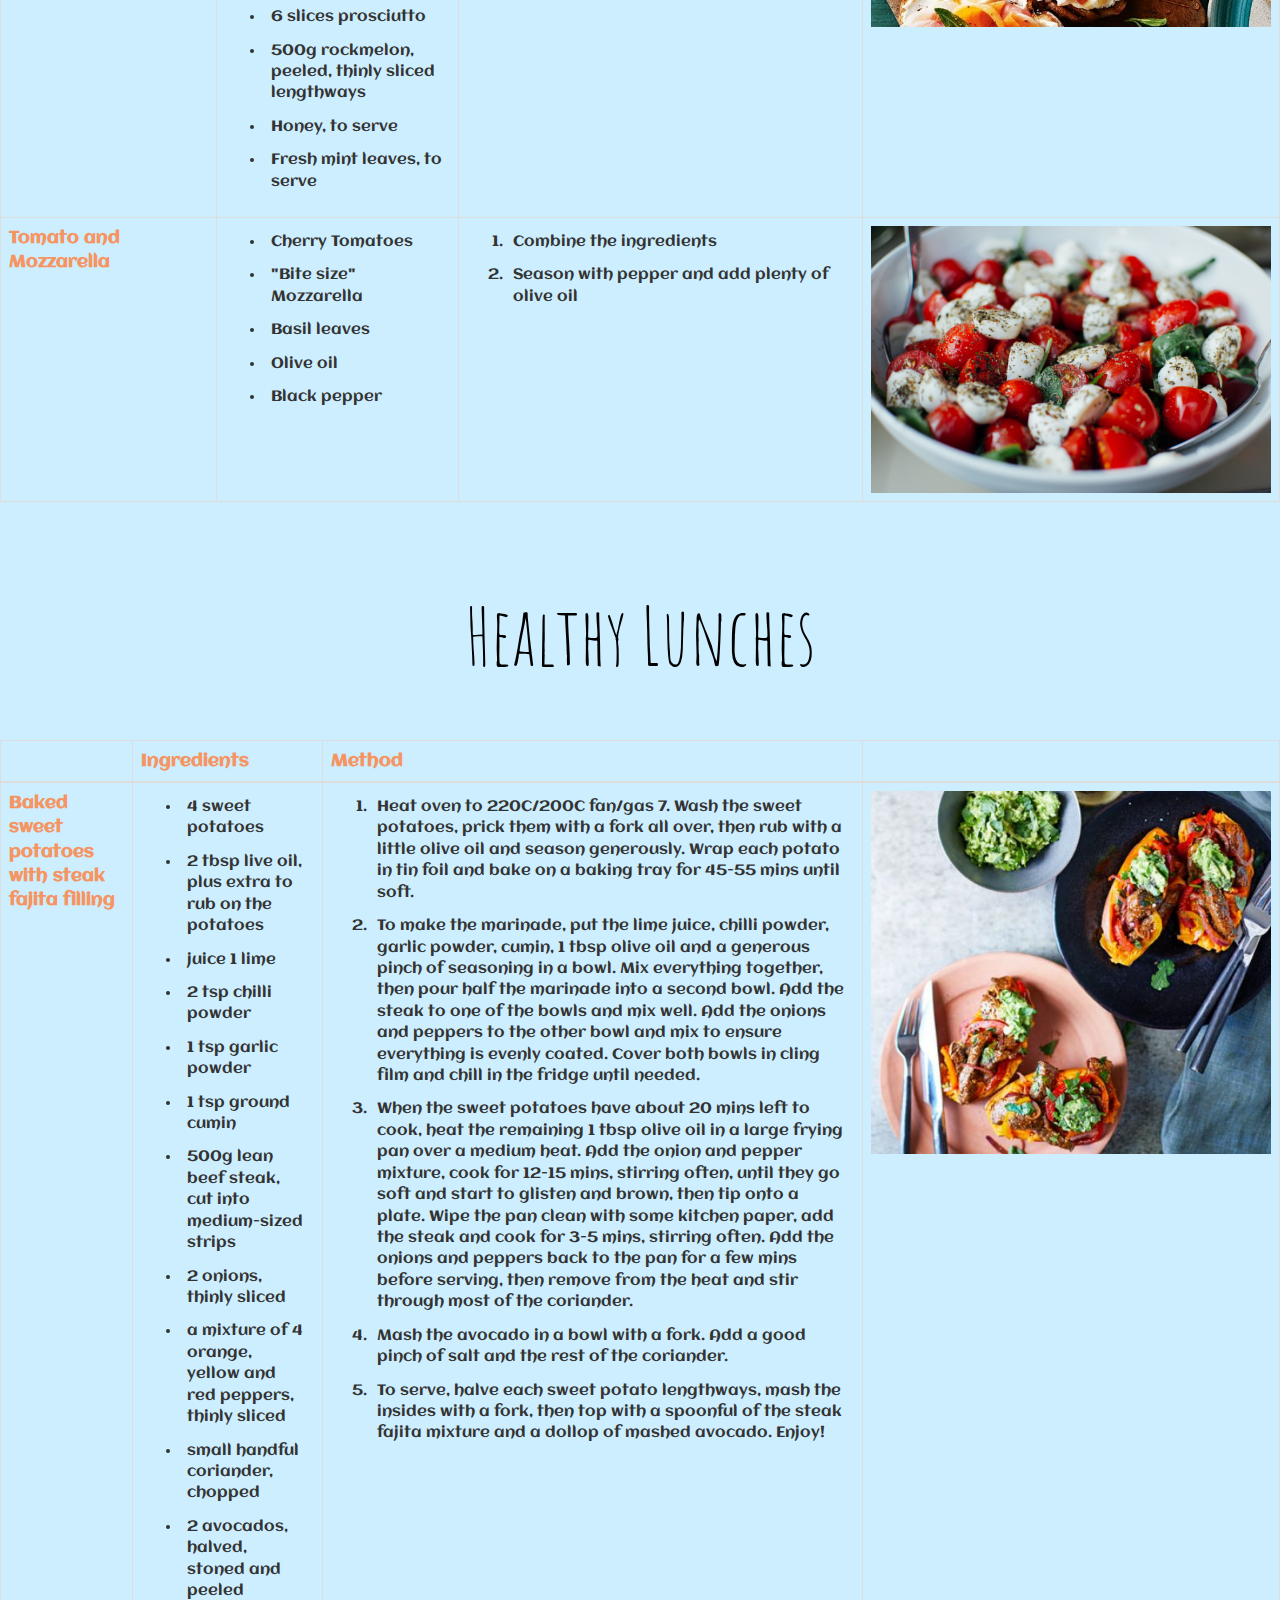
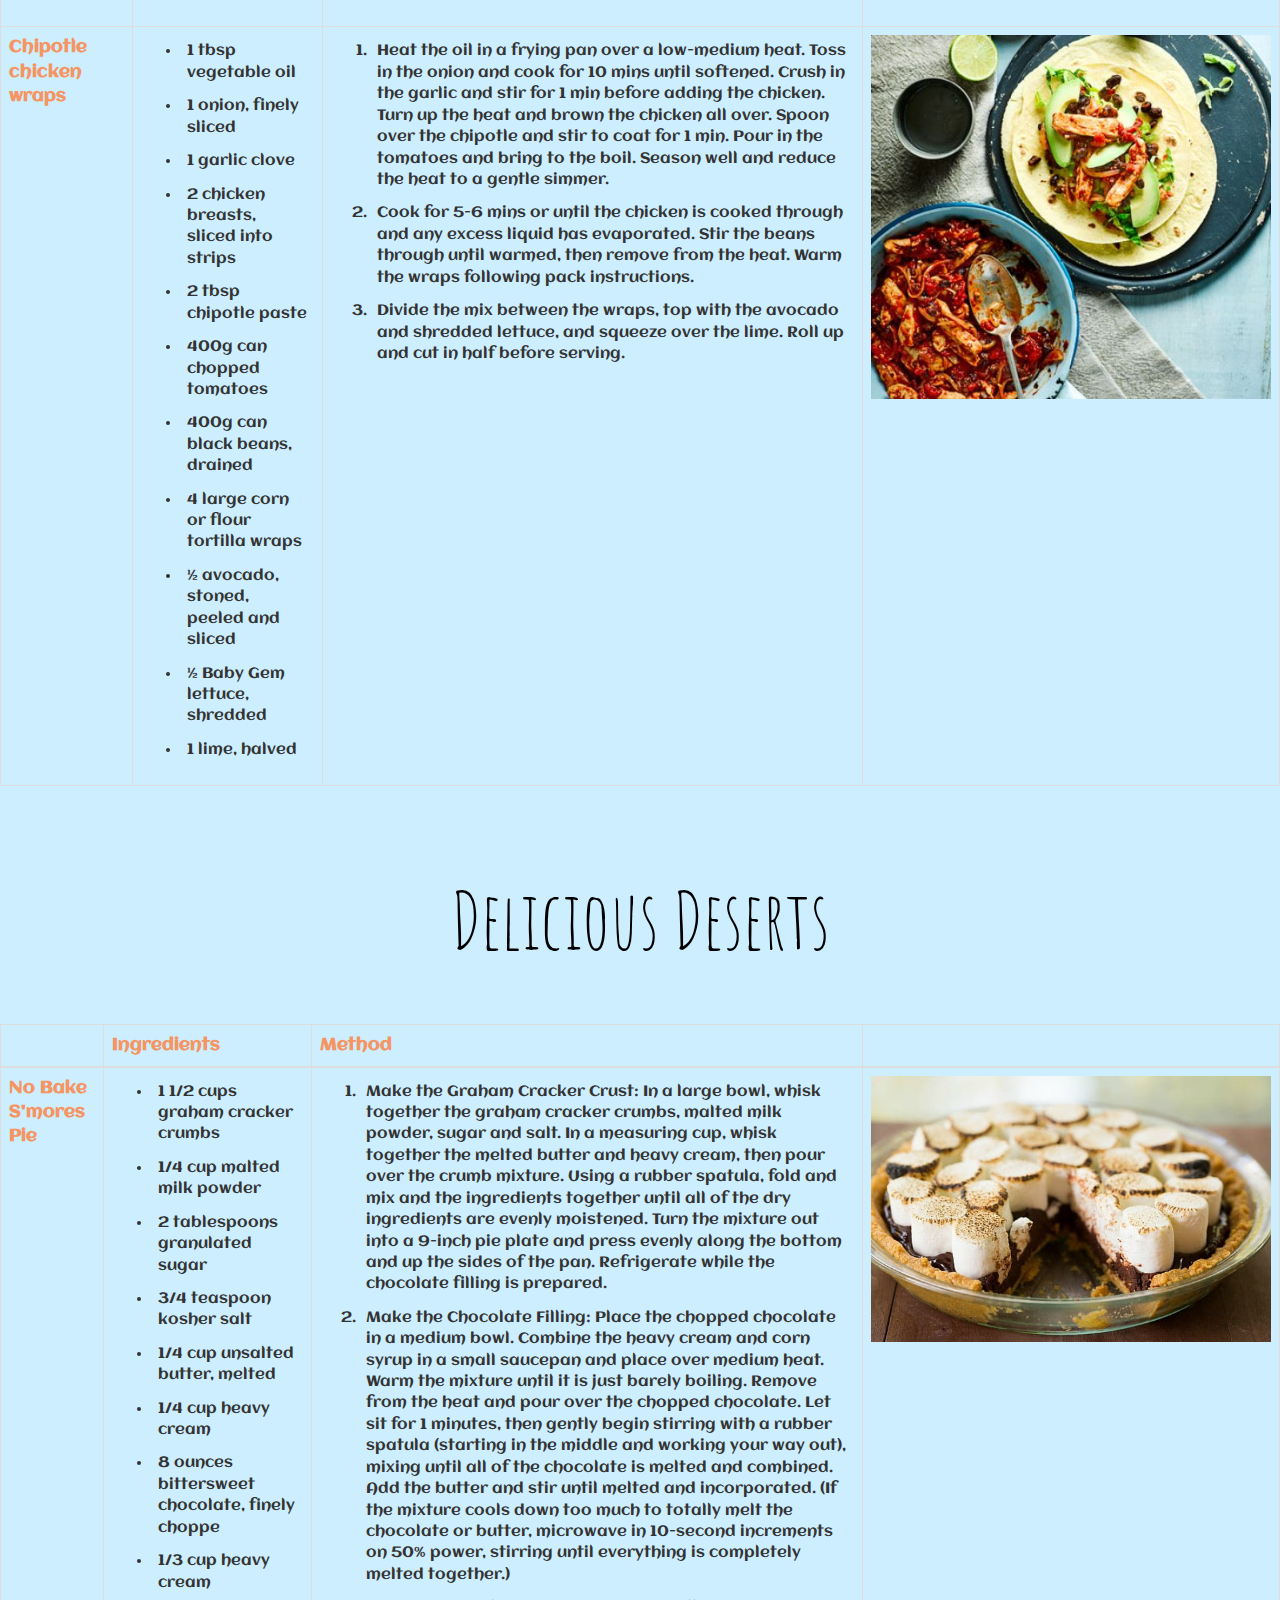
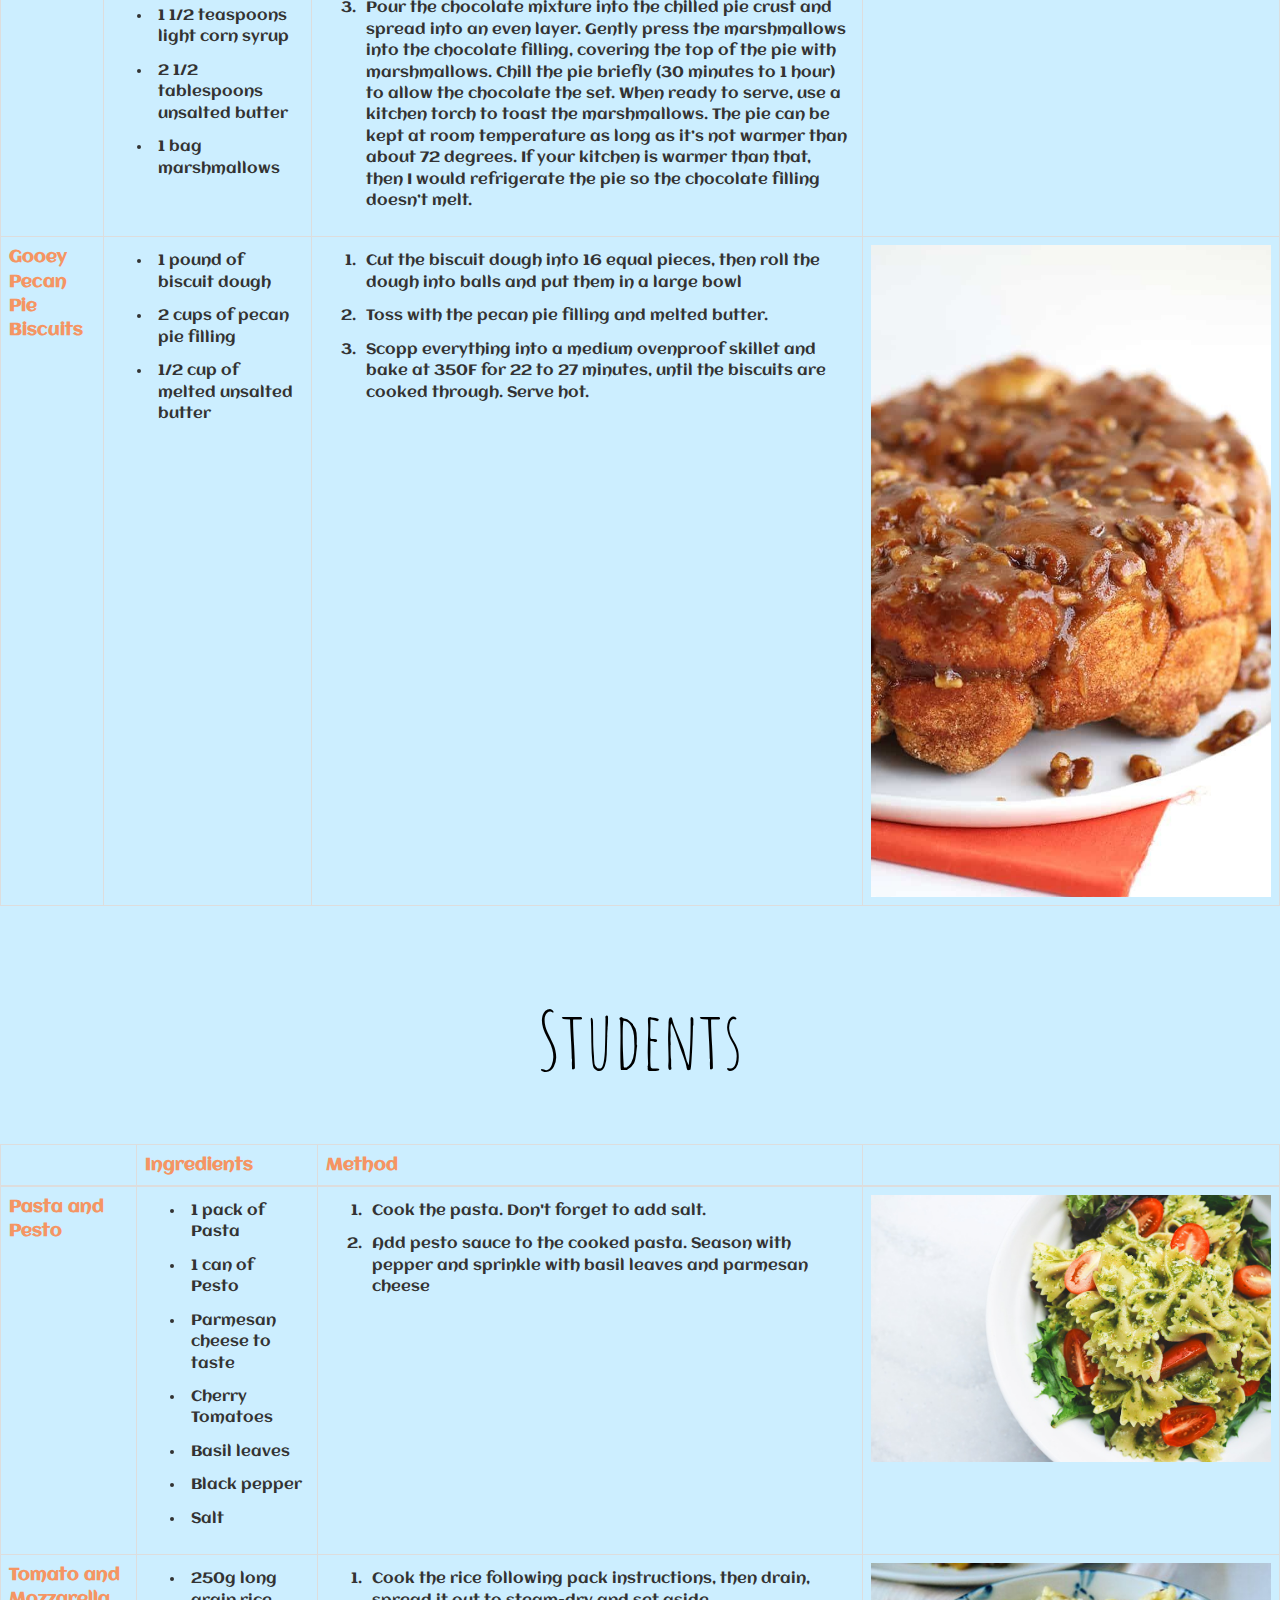
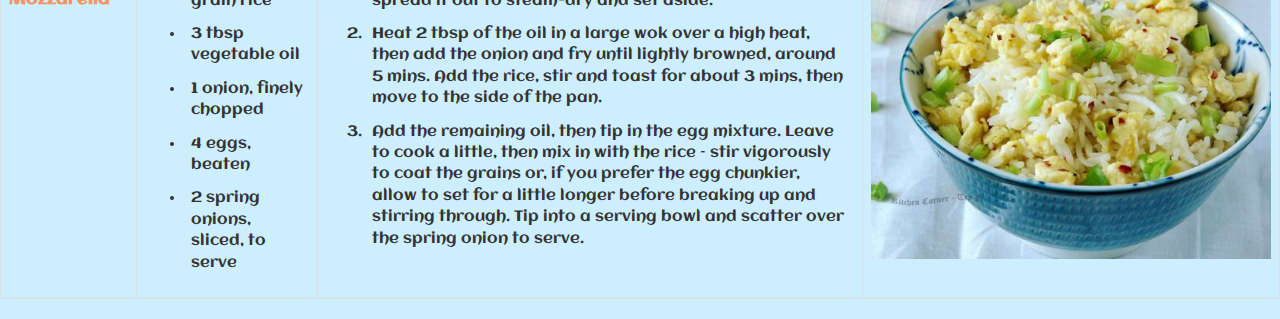
==== commit bd3ee33f: "final changes" ====
--- a/index.html
+++ b/index.html
@@ -18,89 +18,67 @@
 
 <body>
 
-<<<<<<< HEAD
-<<<<<<< HEAD
- <nav class="navbar navbar-expand-lg navbar-light navbar-fixed-top">
-      <a class="navbar-brand" href="#">EAT MY DIET</a>
-      <div class="collapse navbar-collapse" id="navbarNav">
-       <ul class="navbar-nav">
-         <li class="nav-item active"><a href="#">HOME<span class="sr-only">(current)</span></a></li>
-         <li class="nav-item"><a class="nav-link ye-menubar" href="#yummy">YUMMY ENTRÉES</a></li>
-         <li class="nav-item"><a class="nav-link hl-menubar" href="#">HEALTHY LUNCHES</a></li>
-         <li class="nav-item"><a class="nav-link dd-menubar" href="#">DELICIOUS DESERTS</a></li>
-         <li class="nav-item"><a class= "nav-link s-menubar" href='#'>STUDENTS</a></li>
-         <li class="nav-item"><a class= "nav-link yi-menubar" href="#">YOUR IDEAS!</a></li>
-       </ul>
-=======
-=======
->>>>>>> parent of bfb0eb6... updating
  <nav class="navbar navbar-light navbar-fixed-top">
    <div class="container">
      <div class="navbar-header">
        <a class="navbar-brand" href="#">EAT MY DIET</a>
-<<<<<<< HEAD
->>>>>>> parent of bfb0eb6... updating
-=======
->>>>>>> parent of bfb0eb6... updating
      </div>
      <ul class="nav navbar-nav">
        <li class="active"><a href="#">HOME</a></li>
-       <li><a class="ye menubar" href="#">YUMMY ENTRÉES</a></li>
-       <li><a class="hl menubar" href="#">HEALTHY LUNCHES</a></li>
-       <li><a class="dd menubar" href="#">DELICIOUS DESERTS</a></li>
-       <li><a class= "s menubar" href='#'>STUDENTS</a></li>
-       <li><a class= "yi menubar" href="#">YOUR IDEAS!</a></li>
+       <li><a class="ye menubar" href="#yummy-entrees">YUMMY ENTRÉES</a></li>
+       <li><a class="hl menubar" href="#healthy-lunches">HEALTHY LUNCHES</a></li>
+       <li><a class="dd menubar" href="#delicious-desserts">DELICIOUS DESERTS</a></li>
+       <li><a class= "s menubar" href='#students-section'>STUDENTS</a></li>
+       <li><a class= "yi menubar" href="page1.html">YOUR IDEAS!</a></li>
 
      </ul>
    </div>
  </nav>
 
-<<<<<<< HEAD
-=======
   <div class="container3">
->>>>>>> 9d38cc8e29ba082e255b1402b28043767cc4f8d1
-
-    <div class="head" id="cont5">
-      <div class="form">
-        <form role='form'>
-          <label for="email">Find out more</label>
-          <input type="text" name="email" >
-          <button class="btn btn-success" type="submit">Send</button>
-        </form>
-      </div>
-
-<<<<<<< HEAD
-      <div id="social-buttons">
-        <button class="btn-twitter">Twitter</button>
-        <button class="btn-facebook">Facebook</button>
-        <button class="btn-pinterest">Pinterest</button>
-      </div>
-=======
+
+    <div class="form">
+      <form role='form'>
+        <label for="email">Find out more</label>
+        <input type="text" name="email" >
+        <button class="btn btn-success" type="submit">Send</button>
+      </form>
+    </div>
+
+    <div id="social-buttons">
+      <button class="btn-twitter">Twitter</button>
+      <button class="btn-facebook">Facebook</button>
+      <button class="btn-pinterest">Pinterest</button>
+    </div>
+</div>
+
     <div class="head">
       <div class="container5">
->>>>>>> 9d38cc8e29ba082e255b1402b28043767cc4f8d1
         <h1> Fun & Delicious Recipes! </h1>
         <h2> A collection of recipes that are easy and fun to make, and will make you want to
-    </div>
-
-
-    <div class="head" id="yummy">
-        <div class="container">
-          <h2> Yummy Entrées </h2>
-          <table class="table table-bordered">
-
-              <tr class="row">
-              <th scope="col" class="col-3"></th>
-              <th  scope="col" class="col-3">Ingredients</th>
-              <th  scope="col" class="col-3">Method</th>
-              <th scope="col" class="col-3"></th>
-            </tr>
-            <tr class="row">
-              <th scope="row" class="col-3">Rockmelon bruschetta with goat's cheese and prosciutto</div>
-              <td class="col-3">
+      </div>
+    </div>
+
+
+    <div class="head">
+      <div class="containeryummy" id="yummy-entrees">
+        <h2> Yummy Entrées </h2>
+        <table class="table table-bordered">
+          <thead class="thead-light">
+            <tr>
+              <th scope="col"></th>
+              <th scope="col">Ingredients</th>
+              <th scope="col">Method</th>
+              <th scope="col"></th>
+            </tr>
+          </thead>
+          <tbody>
+            <tr>
+              <th scope="row">Rockmelon bruschetta with goat's cheese and prosciutto</th>
+              <td>
                 <ul>
                 <li>150g goat's cheese, at room temperature</li>
-                 <li>1/2 teaspoon finely grated orange rind</li>
+                <li>1/2 teaspoon finely grated orange rind</li>
                 <li>1/2 teaspoon finely grated lemon rind</li>
                 <li>6 slices sourdough bread, chargrilled</li>
                 <li>6 slices prosciutto</li>
@@ -109,25 +87,17 @@
                 <li>Fresh mint leaves, to serve</li>
               </ul>
             </td>
-              <td class="col-3">
+              <td>
                 <ol>
                 <li>Combine the goat's cheese, orange rind and lemon rind in a bowl. Season.</li>
                 <li>Spread goat's cheese mixture over bread. Top with prosciutto and rockmelon. Drizzle over the honey. Season with pepper and sprinkle with mint.</li>
               </ol>
             </td>
-              <td class="col-3"> <img src="rockmelon-bruschetta-with-goats-cheese-and-prosciutto-70235-1.jpeg" style="width:100%"> </div>
-            </tr>
-            <tr class="row">
-              <th scope="row" class="col-3">Tomato and Mozzarella</div>
-              <td class="col-3">
-            </td>
               <td> <img src="rockmelon-bruschetta-with-goats-cheese-and-prosciutto-70235-1.jpeg" width="400px"> </td>
             </tr>
             <tr>
               <th scope="row">Tomato and Mozzarella</th>
               <td>
->>>>>>> parent of bfb0eb6... updating
->>>>>>> 9d38cc8e29ba082e255b1402b28043767cc4f8d1
                 <ul>
                 <li>Cherry Tomatoes</li>
                 <li>"Bite size" Mozzarella</li>
@@ -136,36 +106,22 @@
                 <li>Black pepper</li>
               </ul>
             </td>
-              <td class="col-3">
+              <td>
                 <ol>
                   <li>Combine the ingredients</li>
                   <li>Season with pepper and add plenty of olive oil</li>
                 </ol>
               </td>
-              <td class="col-3"><img src="cherry-tomatoes-delicious-food-7765.jpg" style="width:100%"></div>
-            </td>
-        </table>
-    </div>
-
-    <div class="head" id="HL">
-<<<<<<< HEAD
-      <div class="container">
-              </td>
               <td><img src="cherry-tomatoes-delicious-food-7765.jpg" width="400px"></td>
             </tr>
           </tbody>
         </table>
->>>>>>> parent of bfb0eb6... updating
-=======
-    <div class="head" id="HealthyLunches">
->>>>>>> parent of 697e146... buttons
-
-      </div>
-    </div>
-
-    <div class="head">
-      <div class="container1">
->>>>>>> 9d38cc8e29ba082e255b1402b28043767cc4f8d1
+
+      </div>
+    </div>
+
+    <div class="head">
+      <div class="container1" id="healthy-lunches">
         <h2> Healthy Lunches </h2>
         <table class="table table-bordered">
           <thead class="thead-light">
@@ -237,7 +193,7 @@
     </div>
 
     <div class="head">
-      <div class="container1">
+      <div class="container1" id="delicious-desserts">
         <h2> Delicious Deserts </h2>
         <table class="table table-bordered">
           <thead class="thead-light">
@@ -300,7 +256,7 @@
     </div>
 
     <div class="head">
-      <div class="container1">
+      <div class="container1" id="students-section">
         <h2> Students </h2>
         <table class="table table-bordered">
           <thead class="thead-light">
@@ -358,13 +314,6 @@
       </div>
     </div>
 
-    <div class="head">
-      <div class="container1">
-        <h2> Your ideas </h2>
-        <iframe src="https://docs.google.com/forms/d/e/1FAIpQLSdxsk2-qVplgVSxOYtNj84JMuceHnx13heT1-ufwWcGK3ix8g/viewform?embedded=true" width="640" height="1324" frameborder="0" marginheight="0" marginwidth="0">Loading...</iframe>
-      </div>
-
-    </div>
 
   <script src="java.js"></script>
 </body>
--- a/student-recipes.css
+++ b/student-recipes.css
@@ -15,38 +15,20 @@
 li {
   font-family:'Aclonica';font-size: 15px; font-weight: lighter; padding: 6px;
 }
-.container {
+.container1 {
    overflow: hidden;
    position: relative;
    top: 600px;
 }
-<<<<<<< HEAD
-<<<<<<< HEAD
-#HL{
-  overflow: hidden;
-  position: relative;
-
+#your-ideas-container {
+  top: 20px;
 }
-#yummy {
-=======
 .containeryummy {
->>>>>>> parent of bfb0eb6... updating
    overflow: hidden;
    position: relative;
+   top: 600px;
 }
-#DD {
-   overflow: hidden;
-   position: relative;
-
-}
-#S {
-   overflow: hidden;
-   position: relative;
-
-}
-.container:before {
 .container1:before {
->>>>>>> 9d38cc8e29ba082e255b1402b28043767cc4f8d1
   content: ' ';
   position: absolute;
   left: 0;
@@ -57,32 +39,14 @@
   opacity: 0.8;
   filter: alpha(opacity=50);
 }
-#cont5:before {
-  content: ' ';
-  position: absolute;
-  left: 0;
-  top: 0;
-  width: 100%;
-  height: 100%;
-  z-index: 1;
-  opacity: 0.8;
-  filter: alpha(opacity=50);
-}
-.container h1 {
+.container1 h1 {
     padding: 50px;
     text-align: center;
     z-index: 2;
     position: relative;
     color: black;
 }
-#cont5 h1 {
-   padding: 50px;
-   text-align: center;
-   z-index: 2;
-   position: relative;
-   color: black;
-}
-.container p {
+.container1 p {
   padding: 50px;
   text-align: center;
   z-index: 2;
@@ -117,12 +81,12 @@
   border-color: #b62f26;
 }
 #mission {
-  background: rgba(32,35,41,0.9);
+  background:#00b8e6;
   color: #ddd;
 }
 body {
    padding-top: 50px 0;
-   background-color: #ccffe6;
+   background-color: #cceeff;
  }
 .navbar {
   background: #ffffff;
@@ -133,53 +97,56 @@
     font-size: 25px;
     font-family: 'Aclonica';
 }
-.container h2 {
+.container1 h2 {
               padding: 50px;
               text-align: center;
               z-index: 2;
               position: relative;
               color: black;
 }
-#cont5 h2 {
+.containeryummy h2 {
               padding: 50px;
               text-align: center;
               z-index: 2;
               position: relative;
               color: black;
 }
-#yummy h2 {
-              padding: 50px;
-              text-align: center;
-              z-index: 2;
-              position: relative;
-              color: black;
-}
-.container iframe {
+.container1 iframe {
             position: relative;
             left: 410px;
             top: 50px;
 }
-.container {
+.container3 {
   padding: 60px;
   z-index: 2;
   position: relative;
 }
-
-#cont5 {
+.container3 {
    background-image: url(dish-918613_960_720.jpg);
    background-size: 120%;
    background-position: bottom;
    position: absolute;
    height: 850px;
    width: 1440px;
-   padding: 60px;
-   z-index: 2;
-   position: relative;
-   overflow: hidden;
-   position: relative;
+
  }
+ .container5 h1 {
+     padding: 50px;
+     text-align: center;
+     z-index: 2;
+     position: relative;
+     color: black;
+     text-align: center;
+     top: 280px;
+ }
+ .containerTomato {
+   background-image: url(cherry-tomatoes-delicious-food-7765.jpg);
+   background-position: center;
+   background-repeat: no-repeat;
+   background-size: 30%
+<<<<<<< HEAD
 
-
+ }
  .table {
   flex-direction: row | row-reverse | column | column-reverse;
 
@@ -194,4 +161,3 @@
    font-size: 17px;
    color: #f59563;
  }
->>>>>>> 9d38cc8e29ba082e255b1402b28043767cc4f8d1
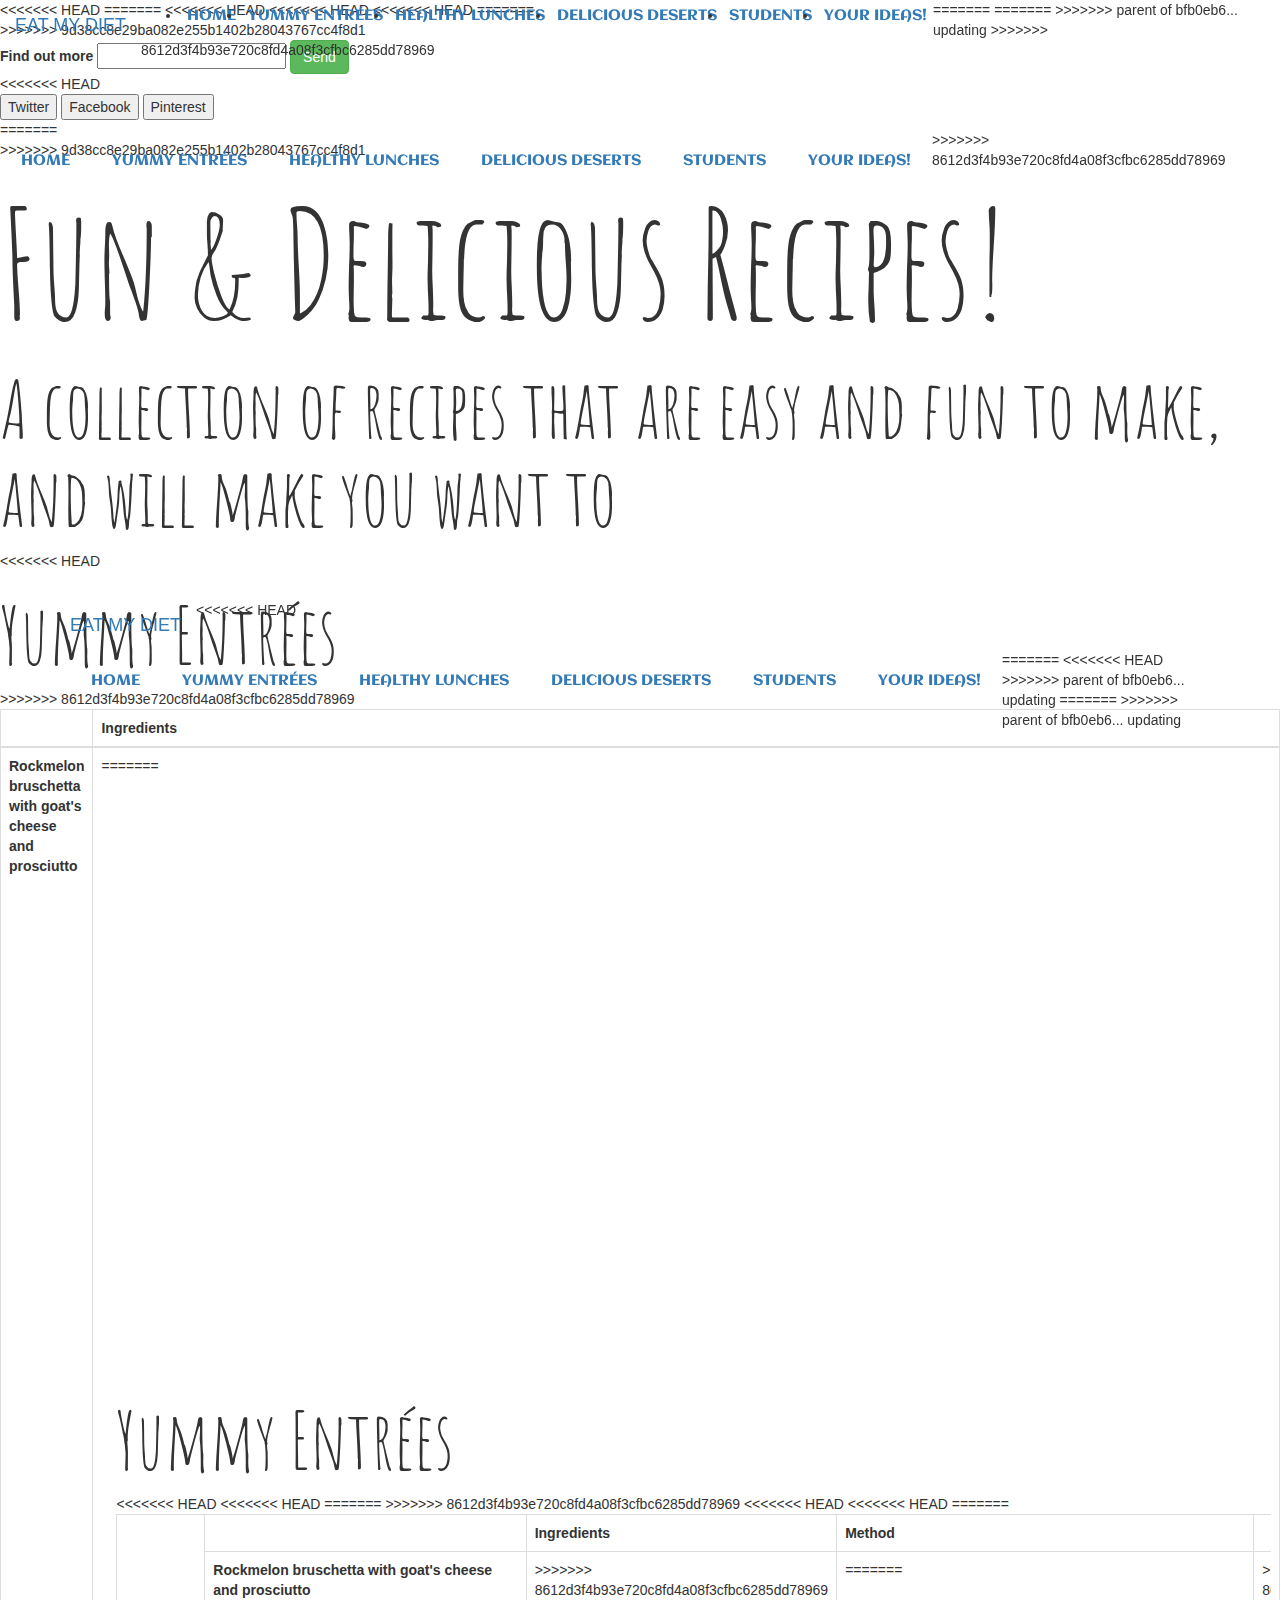
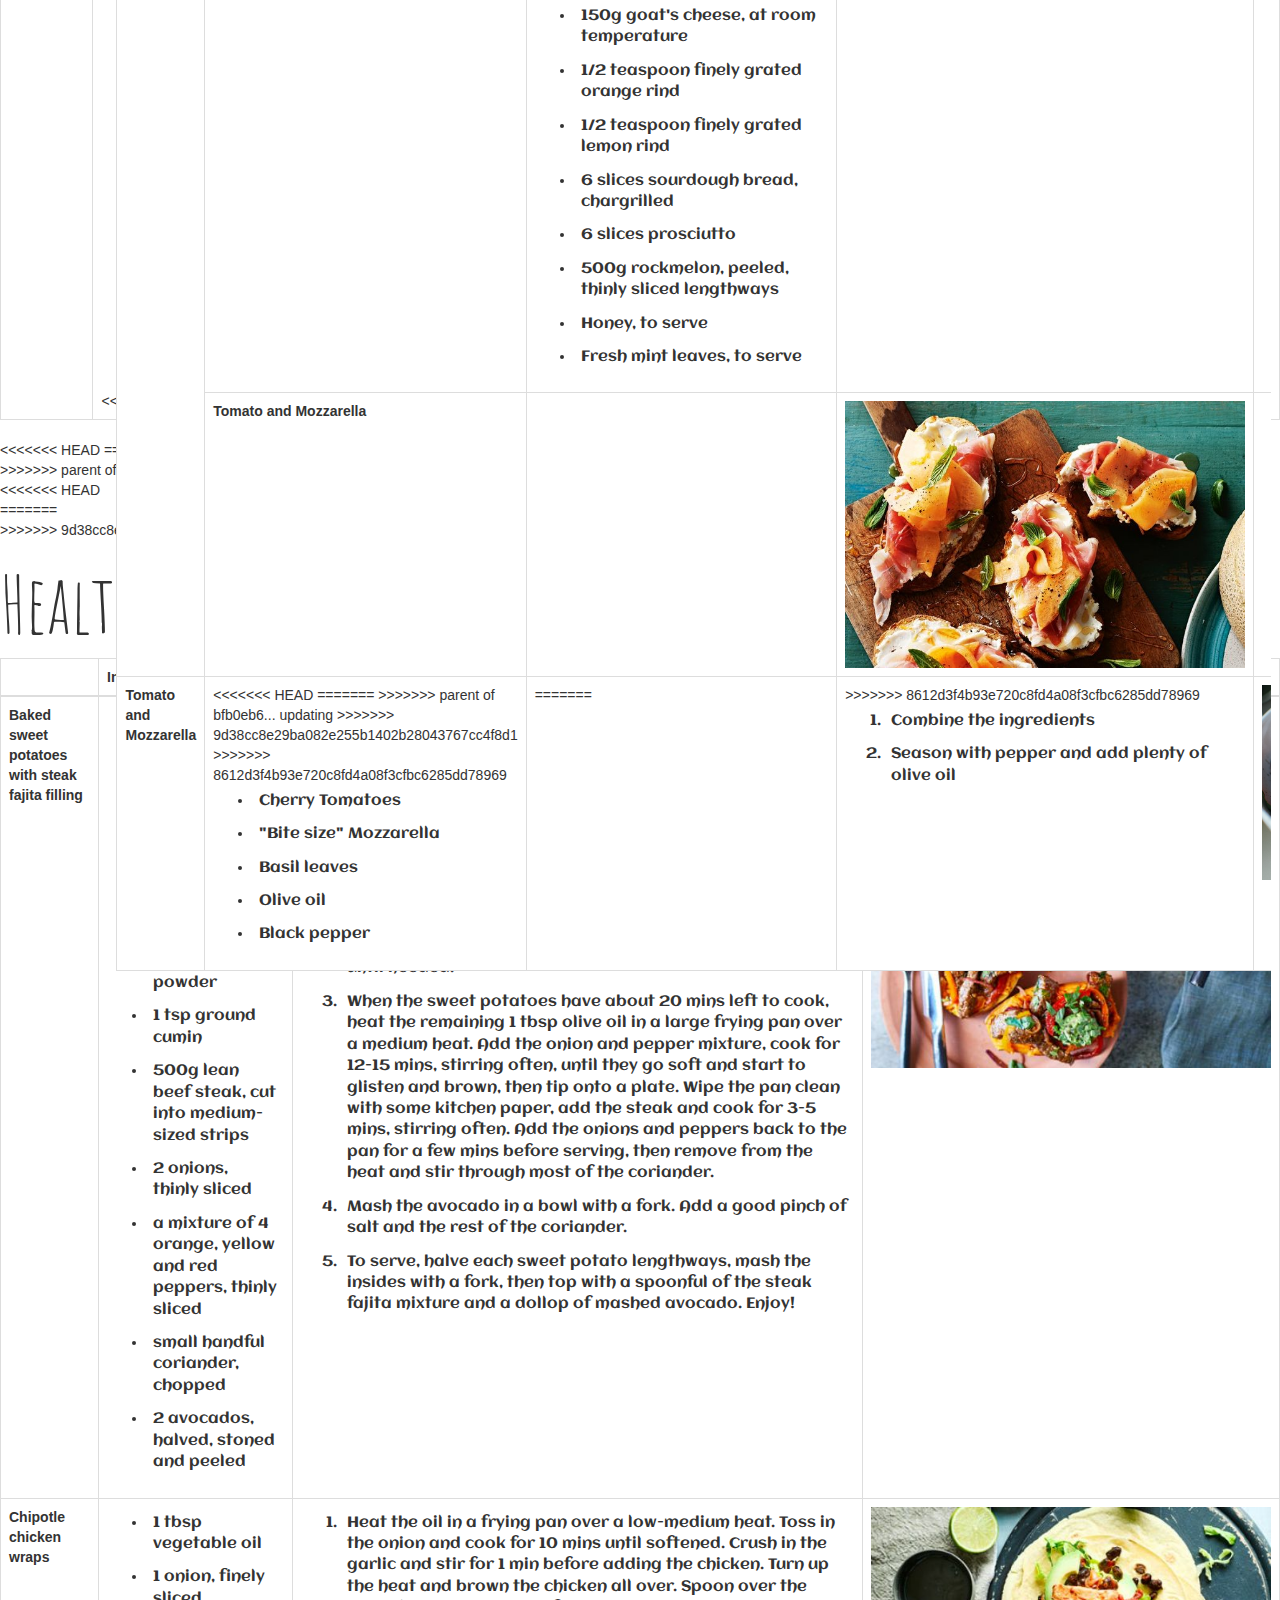
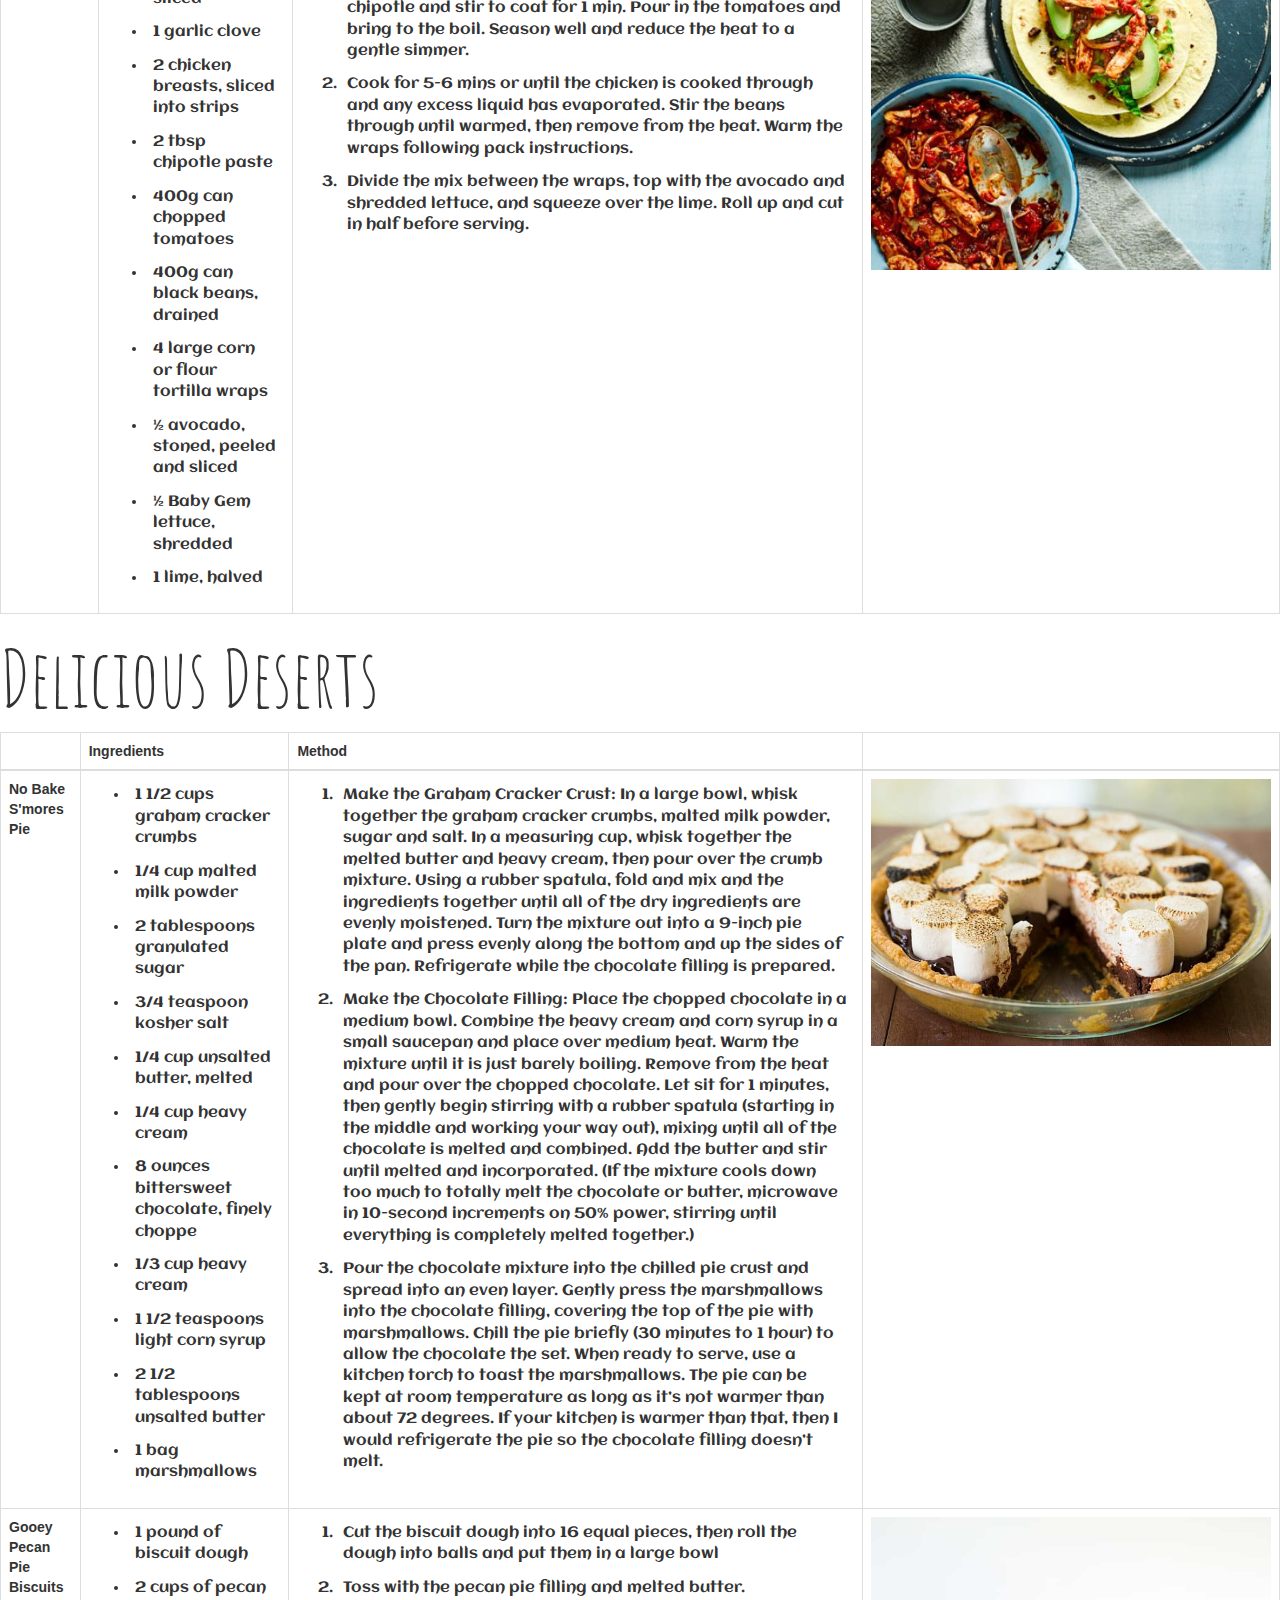
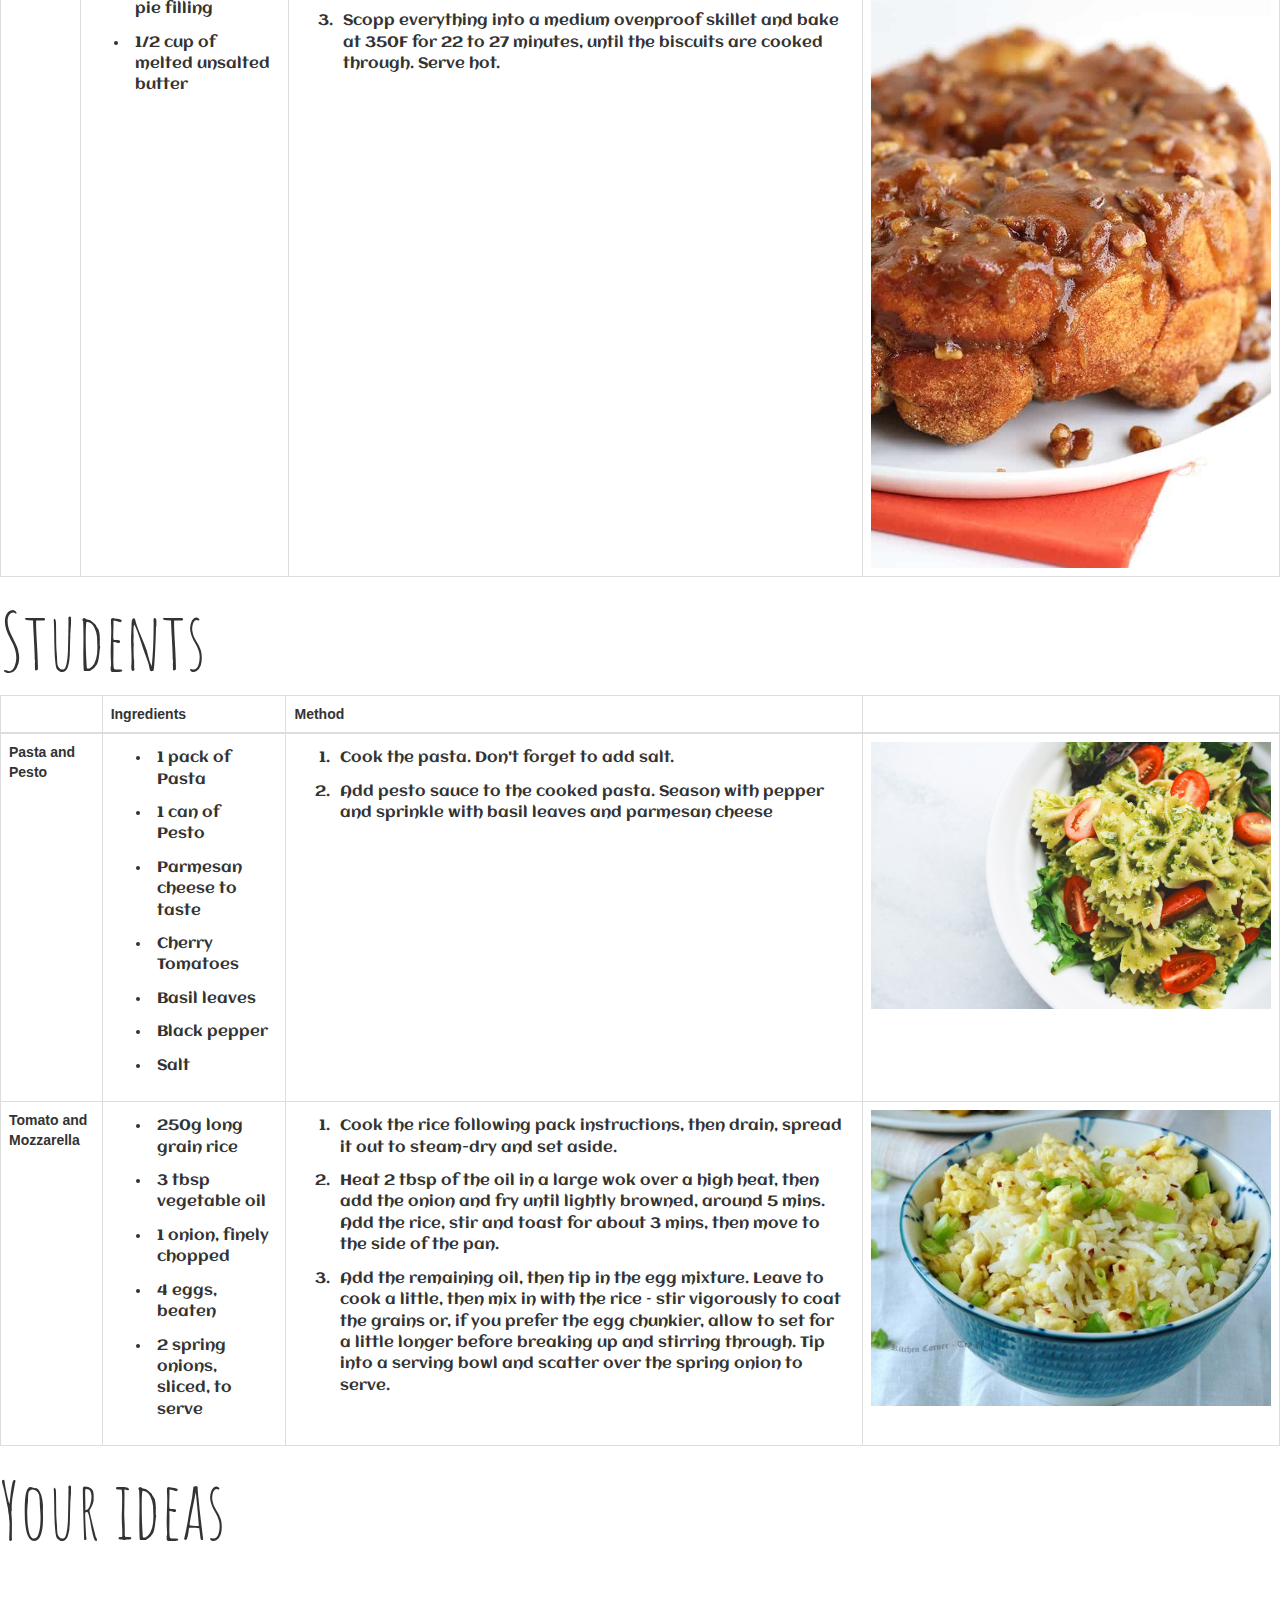
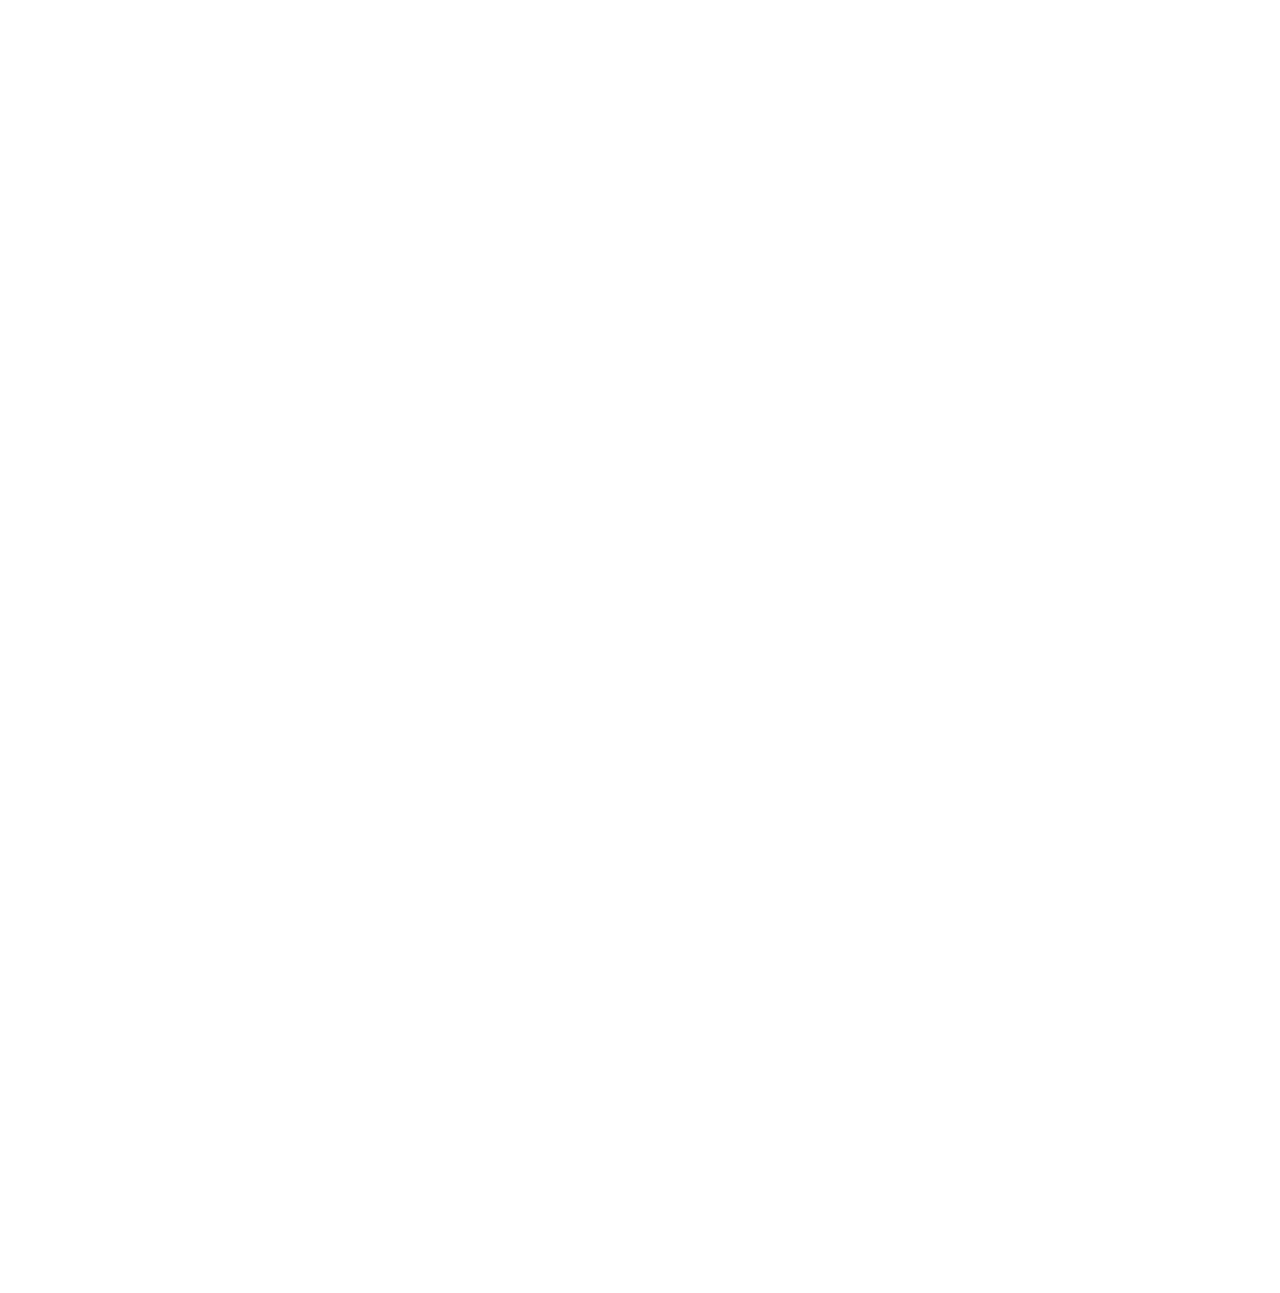
==== commit 7a7bac6d: "Merge branch 'master' of https://github.com/eat-my-diet/eat-my-diet.github.io" ====
--- a/index.html
+++ b/index.html
@@ -18,10 +18,30 @@
 
 <body>
 
+<<<<<<< HEAD
+=======
+<<<<<<< HEAD
+<<<<<<< HEAD
+ <nav class="navbar navbar-expand-lg navbar-light navbar-fixed-top">
+      <a class="navbar-brand" href="#">EAT MY DIET</a>
+      <div class="collapse navbar-collapse" id="navbarNav">
+       <ul class="navbar-nav">
+         <li class="nav-item active"><a href="#">HOME<span class="sr-only">(current)</span></a></li>
+         <li class="nav-item"><a class="nav-link ye-menubar" href="#yummy">YUMMY ENTRÉES</a></li>
+         <li class="nav-item"><a class="nav-link hl-menubar" href="#">HEALTHY LUNCHES</a></li>
+         <li class="nav-item"><a class="nav-link dd-menubar" href="#">DELICIOUS DESERTS</a></li>
+         <li class="nav-item"><a class= "nav-link s-menubar" href='#'>STUDENTS</a></li>
+         <li class="nav-item"><a class= "nav-link yi-menubar" href="#">YOUR IDEAS!</a></li>
+       </ul>
+=======
+=======
+>>>>>>> parent of bfb0eb6... updating
+>>>>>>> 8612d3f4b93e720c8fd4a08f3cfbc6285dd78969
  <nav class="navbar navbar-light navbar-fixed-top">
    <div class="container">
      <div class="navbar-header">
        <a class="navbar-brand" href="#">EAT MY DIET</a>
+<<<<<<< HEAD
      </div>
      <ul class="nav navbar-nav">
        <li class="active"><a href="#">HOME</a></li>
@@ -30,36 +50,55 @@
        <li><a class="dd menubar" href="#delicious-desserts">DELICIOUS DESERTS</a></li>
        <li><a class= "s menubar" href='#students-section'>STUDENTS</a></li>
        <li><a class= "yi menubar" href="page1.html">YOUR IDEAS!</a></li>
+=======
+<<<<<<< HEAD
+>>>>>>> parent of bfb0eb6... updating
+=======
+>>>>>>> parent of bfb0eb6... updating
+     </div>
+     <ul class="nav navbar-nav">
+       <li class="active"><a href="#">HOME</a></li>
+       <li><a class="ye menubar" href="#">YUMMY ENTRÉES</a></li>
+       <li><a class="hl menubar" href="#">HEALTHY LUNCHES</a></li>
+       <li><a class="dd menubar" href="#">DELICIOUS DESERTS</a></li>
+       <li><a class= "s menubar" href='#'>STUDENTS</a></li>
+       <li><a class= "yi menubar" href="#">YOUR IDEAS!</a></li>
+>>>>>>> 8612d3f4b93e720c8fd4a08f3cfbc6285dd78969
 
      </ul>
    </div>
  </nav>
 
+<<<<<<< HEAD
+=======
   <div class="container3">
-
-    <div class="form">
-      <form role='form'>
-        <label for="email">Find out more</label>
-        <input type="text" name="email" >
-        <button class="btn btn-success" type="submit">Send</button>
-      </form>
-    </div>
-
-    <div id="social-buttons">
-      <button class="btn-twitter">Twitter</button>
-      <button class="btn-facebook">Facebook</button>
-      <button class="btn-pinterest">Pinterest</button>
-    </div>
-</div>
-
+>>>>>>> 9d38cc8e29ba082e255b1402b28043767cc4f8d1
+
+    <div class="head" id="cont5">
+      <div class="form">
+        <form role='form'>
+          <label for="email">Find out more</label>
+          <input type="text" name="email" >
+          <button class="btn btn-success" type="submit">Send</button>
+        </form>
+      </div>
+
+<<<<<<< HEAD
+      <div id="social-buttons">
+        <button class="btn-twitter">Twitter</button>
+        <button class="btn-facebook">Facebook</button>
+        <button class="btn-pinterest">Pinterest</button>
+      </div>
+=======
     <div class="head">
       <div class="container5">
+>>>>>>> 9d38cc8e29ba082e255b1402b28043767cc4f8d1
         <h1> Fun & Delicious Recipes! </h1>
         <h2> A collection of recipes that are easy and fun to make, and will make you want to
-      </div>
-    </div>
-
-
+    </div>
+
+
+<<<<<<< HEAD
     <div class="head">
       <div class="containeryummy" id="yummy-entrees">
         <h2> Yummy Entrées </h2>
@@ -76,9 +115,25 @@
             <tr>
               <th scope="row">Rockmelon bruschetta with goat's cheese and prosciutto</th>
               <td>
+=======
+    <div class="head" id="yummy">
+        <div class="container">
+          <h2> Yummy Entrées </h2>
+          <table class="table table-bordered">
+
+              <tr class="row">
+              <th scope="col" class="col-3"></th>
+              <th  scope="col" class="col-3">Ingredients</th>
+              <th  scope="col" class="col-3">Method</th>
+              <th scope="col" class="col-3"></th>
+            </tr>
+            <tr class="row">
+              <th scope="row" class="col-3">Rockmelon bruschetta with goat's cheese and prosciutto</div>
+              <td class="col-3">
+>>>>>>> 8612d3f4b93e720c8fd4a08f3cfbc6285dd78969
                 <ul>
                 <li>150g goat's cheese, at room temperature</li>
-                <li>1/2 teaspoon finely grated orange rind</li>
+                 <li>1/2 teaspoon finely grated orange rind</li>
                 <li>1/2 teaspoon finely grated lemon rind</li>
                 <li>6 slices sourdough bread, chargrilled</li>
                 <li>6 slices prosciutto</li>
@@ -87,17 +142,35 @@
                 <li>Fresh mint leaves, to serve</li>
               </ul>
             </td>
-              <td>
+<<<<<<< HEAD
+              <td>
+=======
+              <td class="col-3">
+>>>>>>> 8612d3f4b93e720c8fd4a08f3cfbc6285dd78969
                 <ol>
                 <li>Combine the goat's cheese, orange rind and lemon rind in a bowl. Season.</li>
                 <li>Spread goat's cheese mixture over bread. Top with prosciutto and rockmelon. Drizzle over the honey. Season with pepper and sprinkle with mint.</li>
               </ol>
             </td>
+<<<<<<< HEAD
+=======
+              <td class="col-3"> <img src="rockmelon-bruschetta-with-goats-cheese-and-prosciutto-70235-1.jpeg" style="width:100%"> </div>
+            </tr>
+            <tr class="row">
+              <th scope="row" class="col-3">Tomato and Mozzarella</div>
+              <td class="col-3">
+            </td>
+>>>>>>> 8612d3f4b93e720c8fd4a08f3cfbc6285dd78969
               <td> <img src="rockmelon-bruschetta-with-goats-cheese-and-prosciutto-70235-1.jpeg" width="400px"> </td>
             </tr>
             <tr>
               <th scope="row">Tomato and Mozzarella</th>
               <td>
+<<<<<<< HEAD
+=======
+>>>>>>> parent of bfb0eb6... updating
+>>>>>>> 9d38cc8e29ba082e255b1402b28043767cc4f8d1
+>>>>>>> 8612d3f4b93e720c8fd4a08f3cfbc6285dd78969
                 <ul>
                 <li>Cherry Tomatoes</li>
                 <li>"Bite size" Mozzarella</li>
@@ -106,22 +179,50 @@
                 <li>Black pepper</li>
               </ul>
             </td>
-              <td>
+<<<<<<< HEAD
+              <td>
+=======
+              <td class="col-3">
+>>>>>>> 8612d3f4b93e720c8fd4a08f3cfbc6285dd78969
                 <ol>
                   <li>Combine the ingredients</li>
                   <li>Season with pepper and add plenty of olive oil</li>
                 </ol>
               </td>
+<<<<<<< HEAD
+=======
+              <td class="col-3"><img src="cherry-tomatoes-delicious-food-7765.jpg" style="width:100%"></div>
+            </td>
+        </table>
+    </div>
+
+    <div class="head" id="HL">
+<<<<<<< HEAD
+      <div class="container">
+              </td>
+>>>>>>> 8612d3f4b93e720c8fd4a08f3cfbc6285dd78969
               <td><img src="cherry-tomatoes-delicious-food-7765.jpg" width="400px"></td>
             </tr>
           </tbody>
         </table>
-
-      </div>
-    </div>
-
-    <div class="head">
+<<<<<<< HEAD
+=======
+>>>>>>> parent of bfb0eb6... updating
+=======
+    <div class="head" id="HealthyLunches">
+>>>>>>> parent of 697e146... buttons
+>>>>>>> 8612d3f4b93e720c8fd4a08f3cfbc6285dd78969
+
+      </div>
+    </div>
+
+    <div class="head">
+<<<<<<< HEAD
       <div class="container1" id="healthy-lunches">
+=======
+      <div class="container1">
+>>>>>>> 9d38cc8e29ba082e255b1402b28043767cc4f8d1
+>>>>>>> 8612d3f4b93e720c8fd4a08f3cfbc6285dd78969
         <h2> Healthy Lunches </h2>
         <table class="table table-bordered">
           <thead class="thead-light">
@@ -314,6 +415,13 @@
       </div>
     </div>
 
+    <div class="head">
+      <div class="container1">
+        <h2> Your ideas </h2>
+        <iframe src="https://docs.google.com/forms/d/e/1FAIpQLSdxsk2-qVplgVSxOYtNj84JMuceHnx13heT1-ufwWcGK3ix8g/viewform?embedded=true" width="640" height="1324" frameborder="0" marginheight="0" marginwidth="0">Loading...</iframe>
+      </div>
+
+    </div>
 
   <script src="java.js"></script>
 </body>
--- a/student-recipes.css
+++ b/student-recipes.css
@@ -15,20 +15,45 @@
 li {
   font-family:'Aclonica';font-size: 15px; font-weight: lighter; padding: 6px;
 }
-.container1 {
+.container {
    overflow: hidden;
    position: relative;
    top: 600px;
 }
+<<<<<<< HEAD
 #your-ideas-container {
   top: 20px;
 }
 .containeryummy {
-   overflow: hidden;
-   position: relative;
-   top: 600px;
-}
+=======
+<<<<<<< HEAD
+<<<<<<< HEAD
+#HL{
+  overflow: hidden;
+  position: relative;
+
+}
+#yummy {
+=======
+.containeryummy {
+>>>>>>> parent of bfb0eb6... updating
+>>>>>>> 8612d3f4b93e720c8fd4a08f3cfbc6285dd78969
+   overflow: hidden;
+   position: relative;
+}
+#DD {
+   overflow: hidden;
+   position: relative;
+
+}
+#S {
+   overflow: hidden;
+   position: relative;
+
+}
+.container:before {
 .container1:before {
+>>>>>>> 9d38cc8e29ba082e255b1402b28043767cc4f8d1
   content: ' ';
   position: absolute;
   left: 0;
@@ -39,14 +64,32 @@
   opacity: 0.8;
   filter: alpha(opacity=50);
 }
-.container1 h1 {
+#cont5:before {
+  content: ' ';
+  position: absolute;
+  left: 0;
+  top: 0;
+  width: 100%;
+  height: 100%;
+  z-index: 1;
+  opacity: 0.8;
+  filter: alpha(opacity=50);
+}
+.container h1 {
     padding: 50px;
     text-align: center;
     z-index: 2;
     position: relative;
     color: black;
 }
-.container1 p {
+#cont5 h1 {
+   padding: 50px;
+   text-align: center;
+   z-index: 2;
+   position: relative;
+   color: black;
+}
+.container p {
   padding: 50px;
   text-align: center;
   z-index: 2;
@@ -81,12 +124,16 @@
   border-color: #b62f26;
 }
 #mission {
-  background:#00b8e6;
+  background: rgba(32,35,41,0.9);
   color: #ddd;
 }
 body {
    padding-top: 50px 0;
+<<<<<<< HEAD
    background-color: #cceeff;
+=======
+   background-color: #ccffe6;
+>>>>>>> 8612d3f4b93e720c8fd4a08f3cfbc6285dd78969
  }
 .navbar {
   background: #ffffff;
@@ -97,37 +144,46 @@
     font-size: 25px;
     font-family: 'Aclonica';
 }
-.container1 h2 {
+.container h2 {
               padding: 50px;
               text-align: center;
               z-index: 2;
               position: relative;
               color: black;
 }
-.containeryummy h2 {
+#cont5 h2 {
               padding: 50px;
               text-align: center;
               z-index: 2;
               position: relative;
               color: black;
 }
-.container1 iframe {
+#yummy h2 {
+              padding: 50px;
+              text-align: center;
+              z-index: 2;
+              position: relative;
+              color: black;
+}
+.container iframe {
             position: relative;
             left: 410px;
             top: 50px;
 }
-.container3 {
+.container {
   padding: 60px;
   z-index: 2;
   position: relative;
 }
-.container3 {
+
+#cont5 {
    background-image: url(dish-918613_960_720.jpg);
    background-size: 120%;
    background-position: bottom;
    position: absolute;
    height: 850px;
    width: 1440px;
+<<<<<<< HEAD
 
  }
  .container5 h1 {
@@ -146,7 +202,16 @@
    background-size: 30%
 <<<<<<< HEAD
 
- }
+=======
+   padding: 60px;
+   z-index: 2;
+   position: relative;
+   overflow: hidden;
+   position: relative;
+>>>>>>> 8612d3f4b93e720c8fd4a08f3cfbc6285dd78969
+ }
+
+
  .table {
   flex-direction: row | row-reverse | column | column-reverse;
 
@@ -161,3 +226,7 @@
    font-size: 17px;
    color: #f59563;
  }
+<<<<<<< HEAD
+=======
+>>>>>>> 9d38cc8e29ba082e255b1402b28043767cc4f8d1
+>>>>>>> 8612d3f4b93e720c8fd4a08f3cfbc6285dd78969
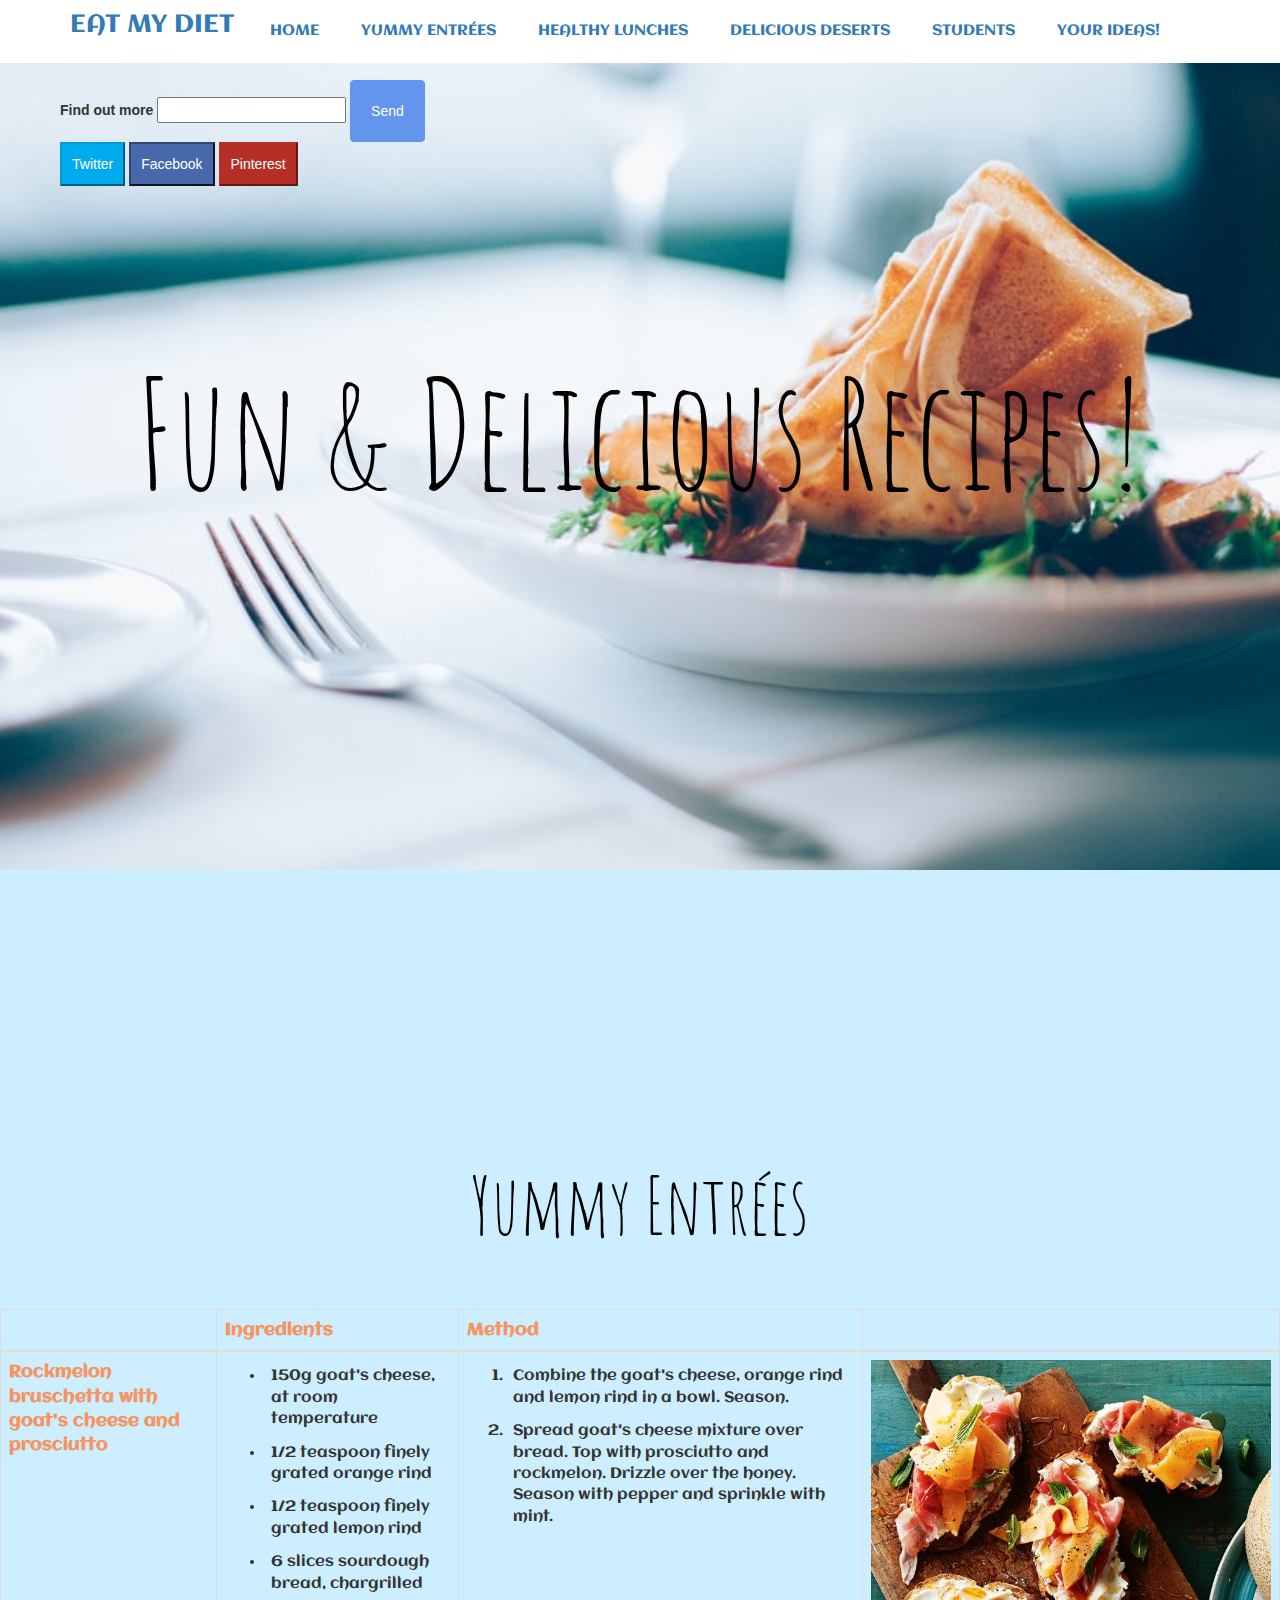
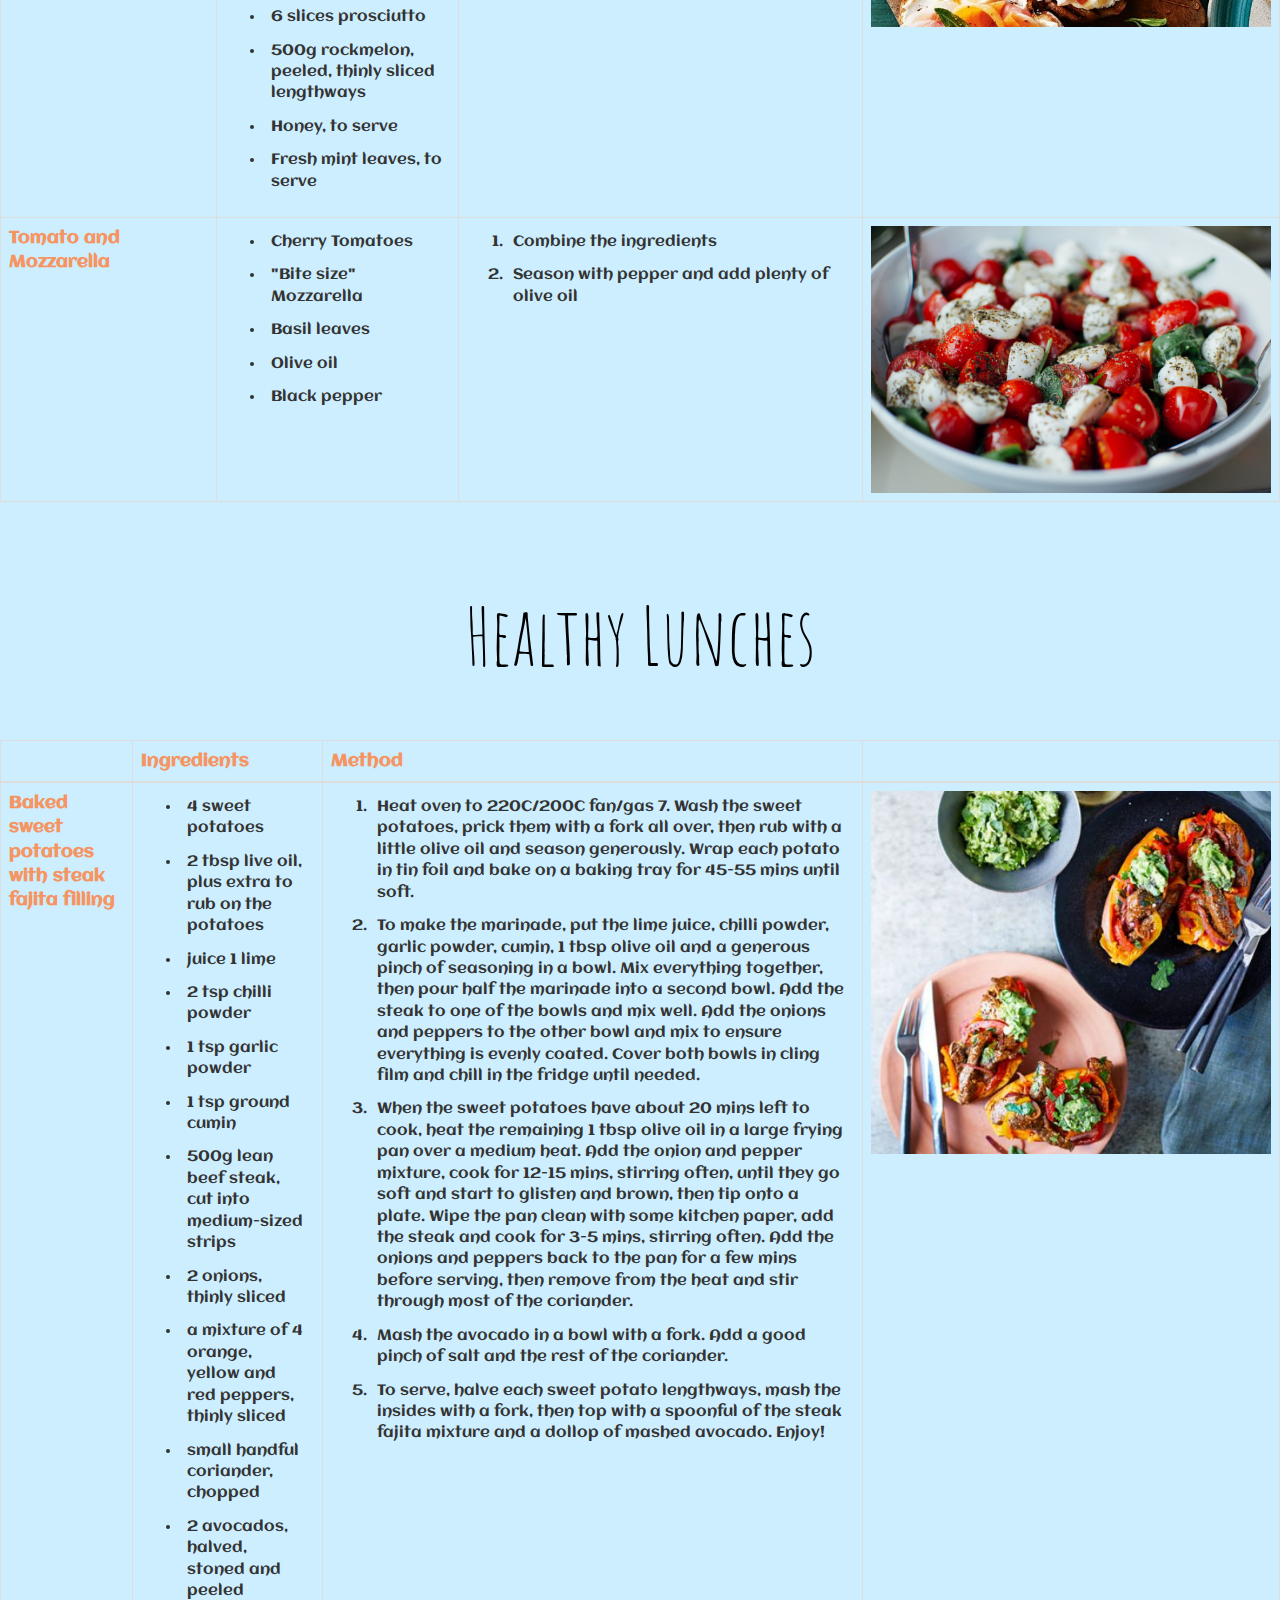
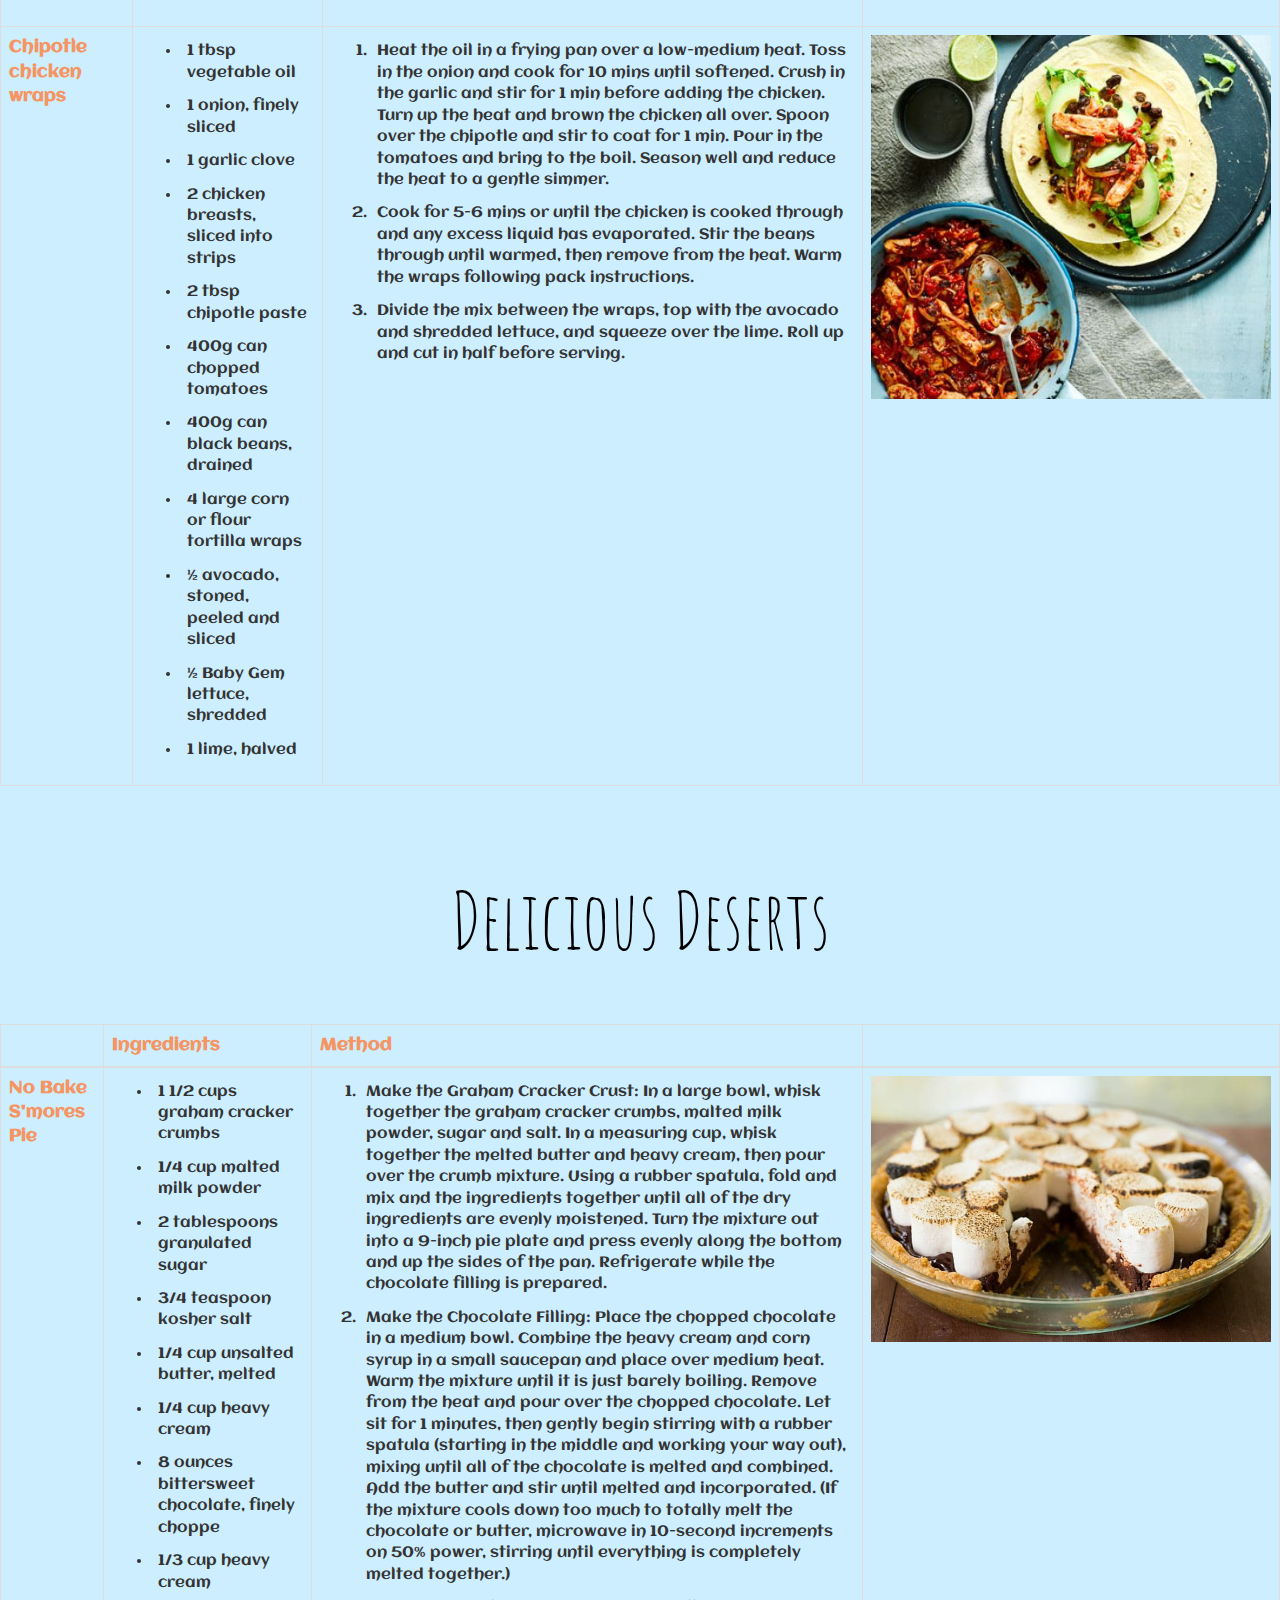
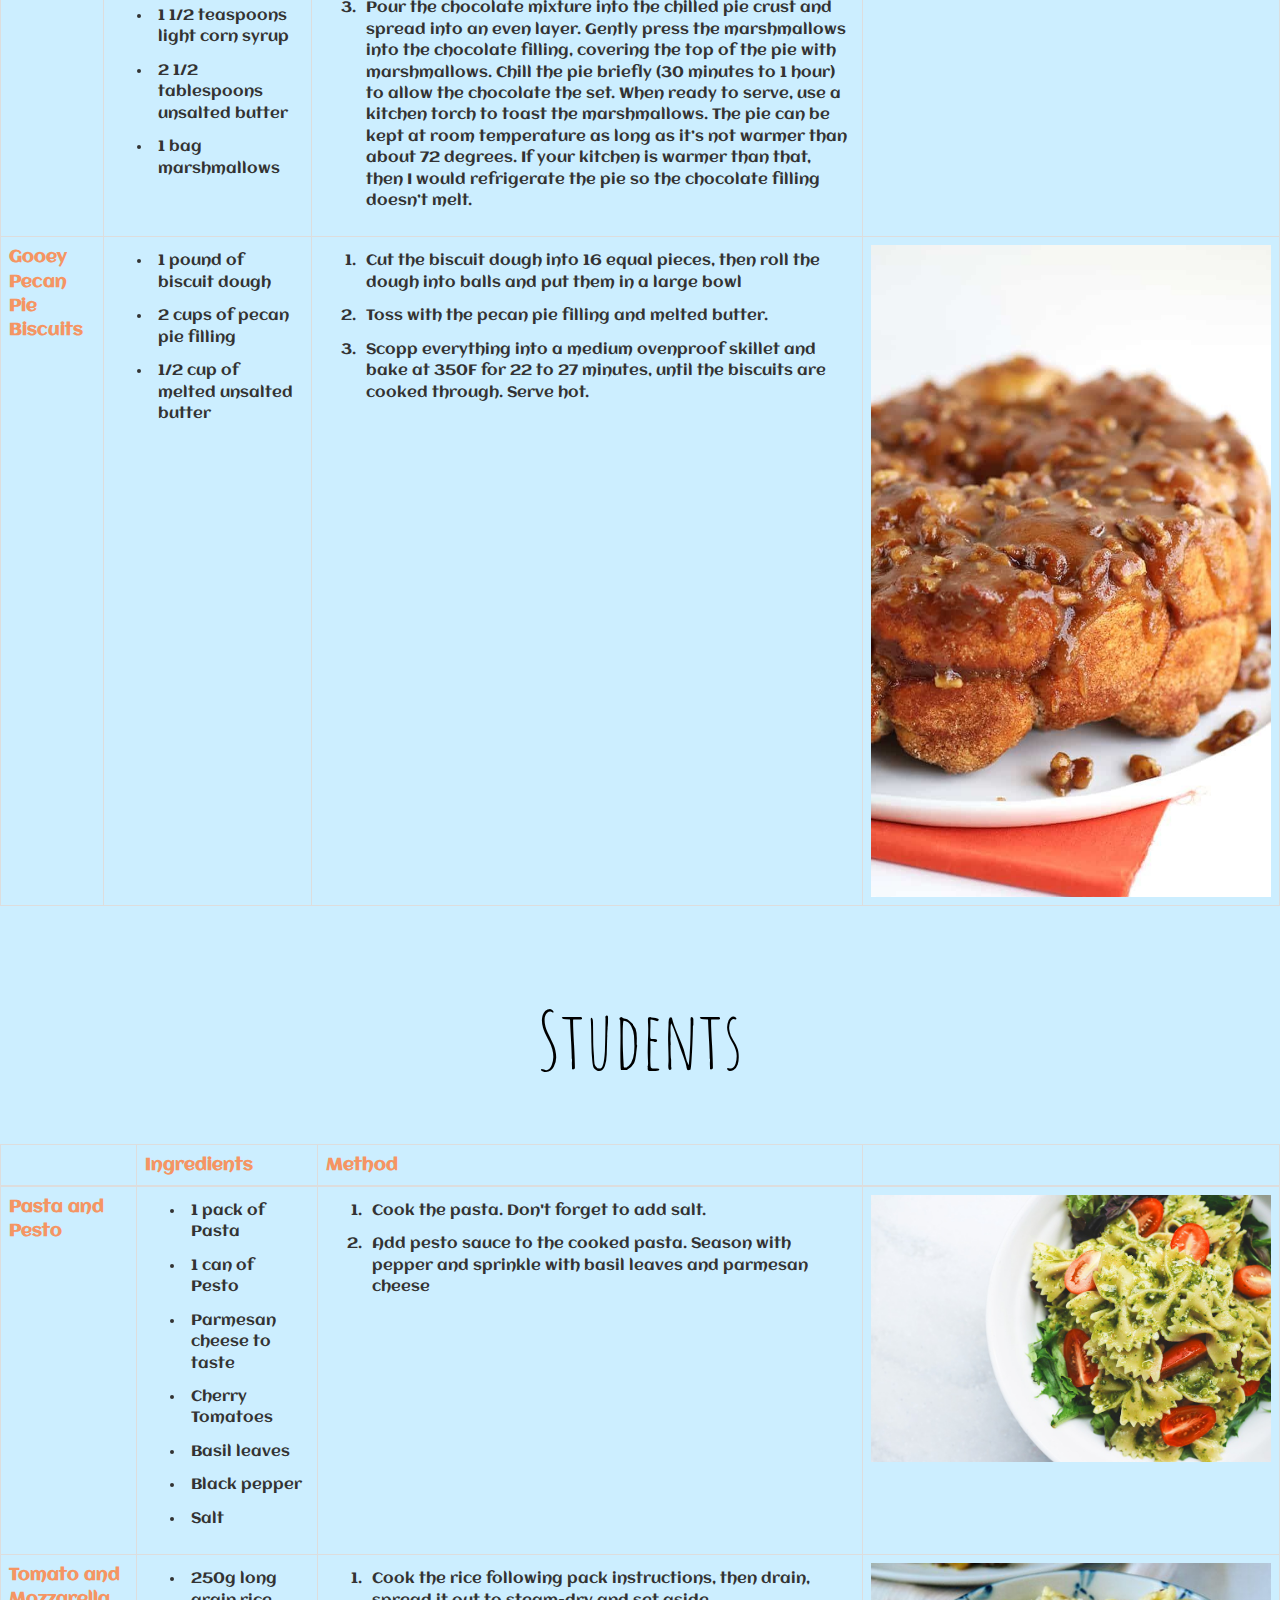
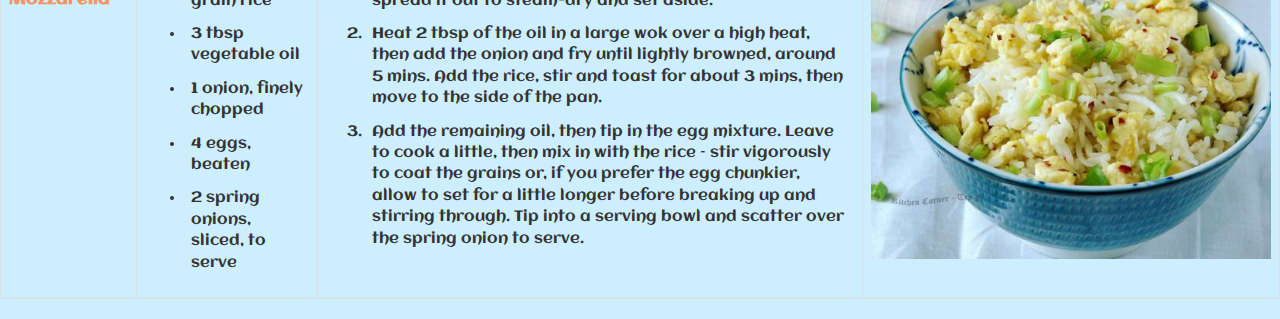
==== commit d1e82759: "final final change" ====
--- a/index.html
+++ b/index.html
@@ -18,30 +18,10 @@
 
 <body>
 
-<<<<<<< HEAD
-=======
-<<<<<<< HEAD
-<<<<<<< HEAD
- <nav class="navbar navbar-expand-lg navbar-light navbar-fixed-top">
-      <a class="navbar-brand" href="#">EAT MY DIET</a>
-      <div class="collapse navbar-collapse" id="navbarNav">
-       <ul class="navbar-nav">
-         <li class="nav-item active"><a href="#">HOME<span class="sr-only">(current)</span></a></li>
-         <li class="nav-item"><a class="nav-link ye-menubar" href="#yummy">YUMMY ENTRÉES</a></li>
-         <li class="nav-item"><a class="nav-link hl-menubar" href="#">HEALTHY LUNCHES</a></li>
-         <li class="nav-item"><a class="nav-link dd-menubar" href="#">DELICIOUS DESERTS</a></li>
-         <li class="nav-item"><a class= "nav-link s-menubar" href='#'>STUDENTS</a></li>
-         <li class="nav-item"><a class= "nav-link yi-menubar" href="#">YOUR IDEAS!</a></li>
-       </ul>
-=======
-=======
->>>>>>> parent of bfb0eb6... updating
->>>>>>> 8612d3f4b93e720c8fd4a08f3cfbc6285dd78969
  <nav class="navbar navbar-light navbar-fixed-top">
    <div class="container">
      <div class="navbar-header">
        <a class="navbar-brand" href="#">EAT MY DIET</a>
-<<<<<<< HEAD
      </div>
      <ul class="nav navbar-nav">
        <li class="active"><a href="#">HOME</a></li>
@@ -50,55 +30,36 @@
        <li><a class="dd menubar" href="#delicious-desserts">DELICIOUS DESERTS</a></li>
        <li><a class= "s menubar" href='#students-section'>STUDENTS</a></li>
        <li><a class= "yi menubar" href="page1.html">YOUR IDEAS!</a></li>
-=======
-<<<<<<< HEAD
->>>>>>> parent of bfb0eb6... updating
-=======
->>>>>>> parent of bfb0eb6... updating
-     </div>
-     <ul class="nav navbar-nav">
-       <li class="active"><a href="#">HOME</a></li>
-       <li><a class="ye menubar" href="#">YUMMY ENTRÉES</a></li>
-       <li><a class="hl menubar" href="#">HEALTHY LUNCHES</a></li>
-       <li><a class="dd menubar" href="#">DELICIOUS DESERTS</a></li>
-       <li><a class= "s menubar" href='#'>STUDENTS</a></li>
-       <li><a class= "yi menubar" href="#">YOUR IDEAS!</a></li>
->>>>>>> 8612d3f4b93e720c8fd4a08f3cfbc6285dd78969
 
      </ul>
    </div>
  </nav>
 
-<<<<<<< HEAD
-=======
   <div class="container3">
->>>>>>> 9d38cc8e29ba082e255b1402b28043767cc4f8d1
-
-    <div class="head" id="cont5">
-      <div class="form">
-        <form role='form'>
-          <label for="email">Find out more</label>
-          <input type="text" name="email" >
-          <button class="btn btn-success" type="submit">Send</button>
-        </form>
-      </div>
-
-<<<<<<< HEAD
-      <div id="social-buttons">
-        <button class="btn-twitter">Twitter</button>
-        <button class="btn-facebook">Facebook</button>
-        <button class="btn-pinterest">Pinterest</button>
-      </div>
-=======
+
+    <div class="form">
+      <form role='form'>
+        <label for="email">Find out more</label>
+        <input type="text" name="email" >
+        <button class="btn btn-success" type="submit">Send</button>
+      </form>
+    </div>
+
+    <div id="social-buttons">
+      <button class="btn-twitter">Twitter</button>
+      <button class="btn-facebook">Facebook</button>
+      <button class="btn-pinterest">Pinterest</button>
+    </div>
+</div>
+
     <div class="head">
       <div class="container5">
->>>>>>> 9d38cc8e29ba082e255b1402b28043767cc4f8d1
         <h1> Fun & Delicious Recipes! </h1>
         <h2> A collection of recipes that are easy and fun to make, and will make you want to
-    </div>
-
-
-<<<<<<< HEAD
+      </div>
+    </div>
+
+
     <div class="head">
       <div class="containeryummy" id="yummy-entrees">
         <h2> Yummy Entrées </h2>
@@ -115,25 +76,9 @@
             <tr>
               <th scope="row">Rockmelon bruschetta with goat's cheese and prosciutto</th>
               <td>
-=======
-    <div class="head" id="yummy">
-        <div class="container">
-          <h2> Yummy Entrées </h2>
-          <table class="table table-bordered">
-
-              <tr class="row">
-              <th scope="col" class="col-3"></th>
-              <th  scope="col" class="col-3">Ingredients</th>
-              <th  scope="col" class="col-3">Method</th>
-              <th scope="col" class="col-3"></th>
-            </tr>
-            <tr class="row">
-              <th scope="row" class="col-3">Rockmelon bruschetta with goat's cheese and prosciutto</div>
-              <td class="col-3">
->>>>>>> 8612d3f4b93e720c8fd4a08f3cfbc6285dd78969
                 <ul>
                 <li>150g goat's cheese, at room temperature</li>
-                 <li>1/2 teaspoon finely grated orange rind</li>
+                <li>1/2 teaspoon finely grated orange rind</li>
                 <li>1/2 teaspoon finely grated lemon rind</li>
                 <li>6 slices sourdough bread, chargrilled</li>
                 <li>6 slices prosciutto</li>
@@ -142,35 +87,17 @@
                 <li>Fresh mint leaves, to serve</li>
               </ul>
             </td>
-<<<<<<< HEAD
-              <td>
-=======
-              <td class="col-3">
->>>>>>> 8612d3f4b93e720c8fd4a08f3cfbc6285dd78969
+              <td>
                 <ol>
                 <li>Combine the goat's cheese, orange rind and lemon rind in a bowl. Season.</li>
                 <li>Spread goat's cheese mixture over bread. Top with prosciutto and rockmelon. Drizzle over the honey. Season with pepper and sprinkle with mint.</li>
               </ol>
             </td>
-<<<<<<< HEAD
-=======
-              <td class="col-3"> <img src="rockmelon-bruschetta-with-goats-cheese-and-prosciutto-70235-1.jpeg" style="width:100%"> </div>
-            </tr>
-            <tr class="row">
-              <th scope="row" class="col-3">Tomato and Mozzarella</div>
-              <td class="col-3">
-            </td>
->>>>>>> 8612d3f4b93e720c8fd4a08f3cfbc6285dd78969
               <td> <img src="rockmelon-bruschetta-with-goats-cheese-and-prosciutto-70235-1.jpeg" width="400px"> </td>
             </tr>
             <tr>
               <th scope="row">Tomato and Mozzarella</th>
               <td>
-<<<<<<< HEAD
-=======
->>>>>>> parent of bfb0eb6... updating
->>>>>>> 9d38cc8e29ba082e255b1402b28043767cc4f8d1
->>>>>>> 8612d3f4b93e720c8fd4a08f3cfbc6285dd78969
                 <ul>
                 <li>Cherry Tomatoes</li>
                 <li>"Bite size" Mozzarella</li>
@@ -179,50 +106,22 @@
                 <li>Black pepper</li>
               </ul>
             </td>
-<<<<<<< HEAD
-              <td>
-=======
-              <td class="col-3">
->>>>>>> 8612d3f4b93e720c8fd4a08f3cfbc6285dd78969
+              <td>
                 <ol>
                   <li>Combine the ingredients</li>
                   <li>Season with pepper and add plenty of olive oil</li>
                 </ol>
               </td>
-<<<<<<< HEAD
-=======
-              <td class="col-3"><img src="cherry-tomatoes-delicious-food-7765.jpg" style="width:100%"></div>
-            </td>
-        </table>
-    </div>
-
-    <div class="head" id="HL">
-<<<<<<< HEAD
-      <div class="container">
-              </td>
->>>>>>> 8612d3f4b93e720c8fd4a08f3cfbc6285dd78969
               <td><img src="cherry-tomatoes-delicious-food-7765.jpg" width="400px"></td>
             </tr>
           </tbody>
         </table>
-<<<<<<< HEAD
-=======
->>>>>>> parent of bfb0eb6... updating
-=======
-    <div class="head" id="HealthyLunches">
->>>>>>> parent of 697e146... buttons
->>>>>>> 8612d3f4b93e720c8fd4a08f3cfbc6285dd78969
-
-      </div>
-    </div>
-
-    <div class="head">
-<<<<<<< HEAD
+
+      </div>
+    </div>
+
+    <div class="head">
       <div class="container1" id="healthy-lunches">
-=======
-      <div class="container1">
->>>>>>> 9d38cc8e29ba082e255b1402b28043767cc4f8d1
->>>>>>> 8612d3f4b93e720c8fd4a08f3cfbc6285dd78969
         <h2> Healthy Lunches </h2>
         <table class="table table-bordered">
           <thead class="thead-light">
@@ -415,13 +314,6 @@
       </div>
     </div>
 
-    <div class="head">
-      <div class="container1">
-        <h2> Your ideas </h2>
-        <iframe src="https://docs.google.com/forms/d/e/1FAIpQLSdxsk2-qVplgVSxOYtNj84JMuceHnx13heT1-ufwWcGK3ix8g/viewform?embedded=true" width="640" height="1324" frameborder="0" marginheight="0" marginwidth="0">Loading...</iframe>
-      </div>
-
-    </div>
 
   <script src="java.js"></script>
 </body>
--- a/student-recipes.css
+++ b/student-recipes.css
@@ -15,45 +15,20 @@
 li {
   font-family:'Aclonica';font-size: 15px; font-weight: lighter; padding: 6px;
 }
-.container {
+.container1 {
    overflow: hidden;
    position: relative;
    top: 600px;
 }
-<<<<<<< HEAD
 #your-ideas-container {
   top: 20px;
 }
 .containeryummy {
-=======
-<<<<<<< HEAD
-<<<<<<< HEAD
-#HL{
-  overflow: hidden;
-  position: relative;
-
-}
-#yummy {
-=======
-.containeryummy {
->>>>>>> parent of bfb0eb6... updating
->>>>>>> 8612d3f4b93e720c8fd4a08f3cfbc6285dd78969
    overflow: hidden;
    position: relative;
+   top: 600px;
 }
-#DD {
-   overflow: hidden;
-   position: relative;
-
-}
-#S {
-   overflow: hidden;
-   position: relative;
-
-}
-.container:before {
 .container1:before {
->>>>>>> 9d38cc8e29ba082e255b1402b28043767cc4f8d1
   content: ' ';
   position: absolute;
   left: 0;
@@ -64,32 +39,14 @@
   opacity: 0.8;
   filter: alpha(opacity=50);
 }
-#cont5:before {
-  content: ' ';
-  position: absolute;
-  left: 0;
-  top: 0;
-  width: 100%;
-  height: 100%;
-  z-index: 1;
-  opacity: 0.8;
-  filter: alpha(opacity=50);
-}
-.container h1 {
+.container1 h1 {
     padding: 50px;
     text-align: center;
     z-index: 2;
     position: relative;
     color: black;
 }
-#cont5 h1 {
-   padding: 50px;
-   text-align: center;
-   z-index: 2;
-   position: relative;
-   color: black;
-}
-.container p {
+.container1 p {
   padding: 50px;
   text-align: center;
   z-index: 2;
@@ -124,16 +81,12 @@
   border-color: #b62f26;
 }
 #mission {
-  background: rgba(32,35,41,0.9);
+  background:#00b8e6;
   color: #ddd;
 }
 body {
    padding-top: 50px 0;
-<<<<<<< HEAD
    background-color: #cceeff;
-=======
-   background-color: #ccffe6;
->>>>>>> 8612d3f4b93e720c8fd4a08f3cfbc6285dd78969
  }
 .navbar {
   background: #ffffff;
@@ -144,46 +97,37 @@
     font-size: 25px;
     font-family: 'Aclonica';
 }
-.container h2 {
+.container1 h2 {
               padding: 50px;
               text-align: center;
               z-index: 2;
               position: relative;
               color: black;
 }
-#cont5 h2 {
+.containeryummy h2 {
               padding: 50px;
               text-align: center;
               z-index: 2;
               position: relative;
               color: black;
 }
-#yummy h2 {
-              padding: 50px;
-              text-align: center;
-              z-index: 2;
-              position: relative;
-              color: black;
-}
-.container iframe {
+.container1 iframe {
             position: relative;
             left: 410px;
             top: 50px;
 }
-.container {
+.container3 {
   padding: 60px;
   z-index: 2;
   position: relative;
 }
-
-#cont5 {
+.container3 {
    background-image: url(dish-918613_960_720.jpg);
    background-size: 120%;
    background-position: bottom;
    position: absolute;
    height: 850px;
    width: 1440px;
-<<<<<<< HEAD
 
  }
  .container5 h1 {
@@ -202,16 +146,7 @@
    background-size: 30%
 <<<<<<< HEAD
 
-=======
-   padding: 60px;
-   z-index: 2;
-   position: relative;
-   overflow: hidden;
-   position: relative;
->>>>>>> 8612d3f4b93e720c8fd4a08f3cfbc6285dd78969
  }
-
-
  .table {
   flex-direction: row | row-reverse | column | column-reverse;
 
@@ -226,7 +161,3 @@
    font-size: 17px;
    color: #f59563;
  }
-<<<<<<< HEAD
-=======
->>>>>>> 9d38cc8e29ba082e255b1402b28043767cc4f8d1
->>>>>>> 8612d3f4b93e720c8fd4a08f3cfbc6285dd78969
